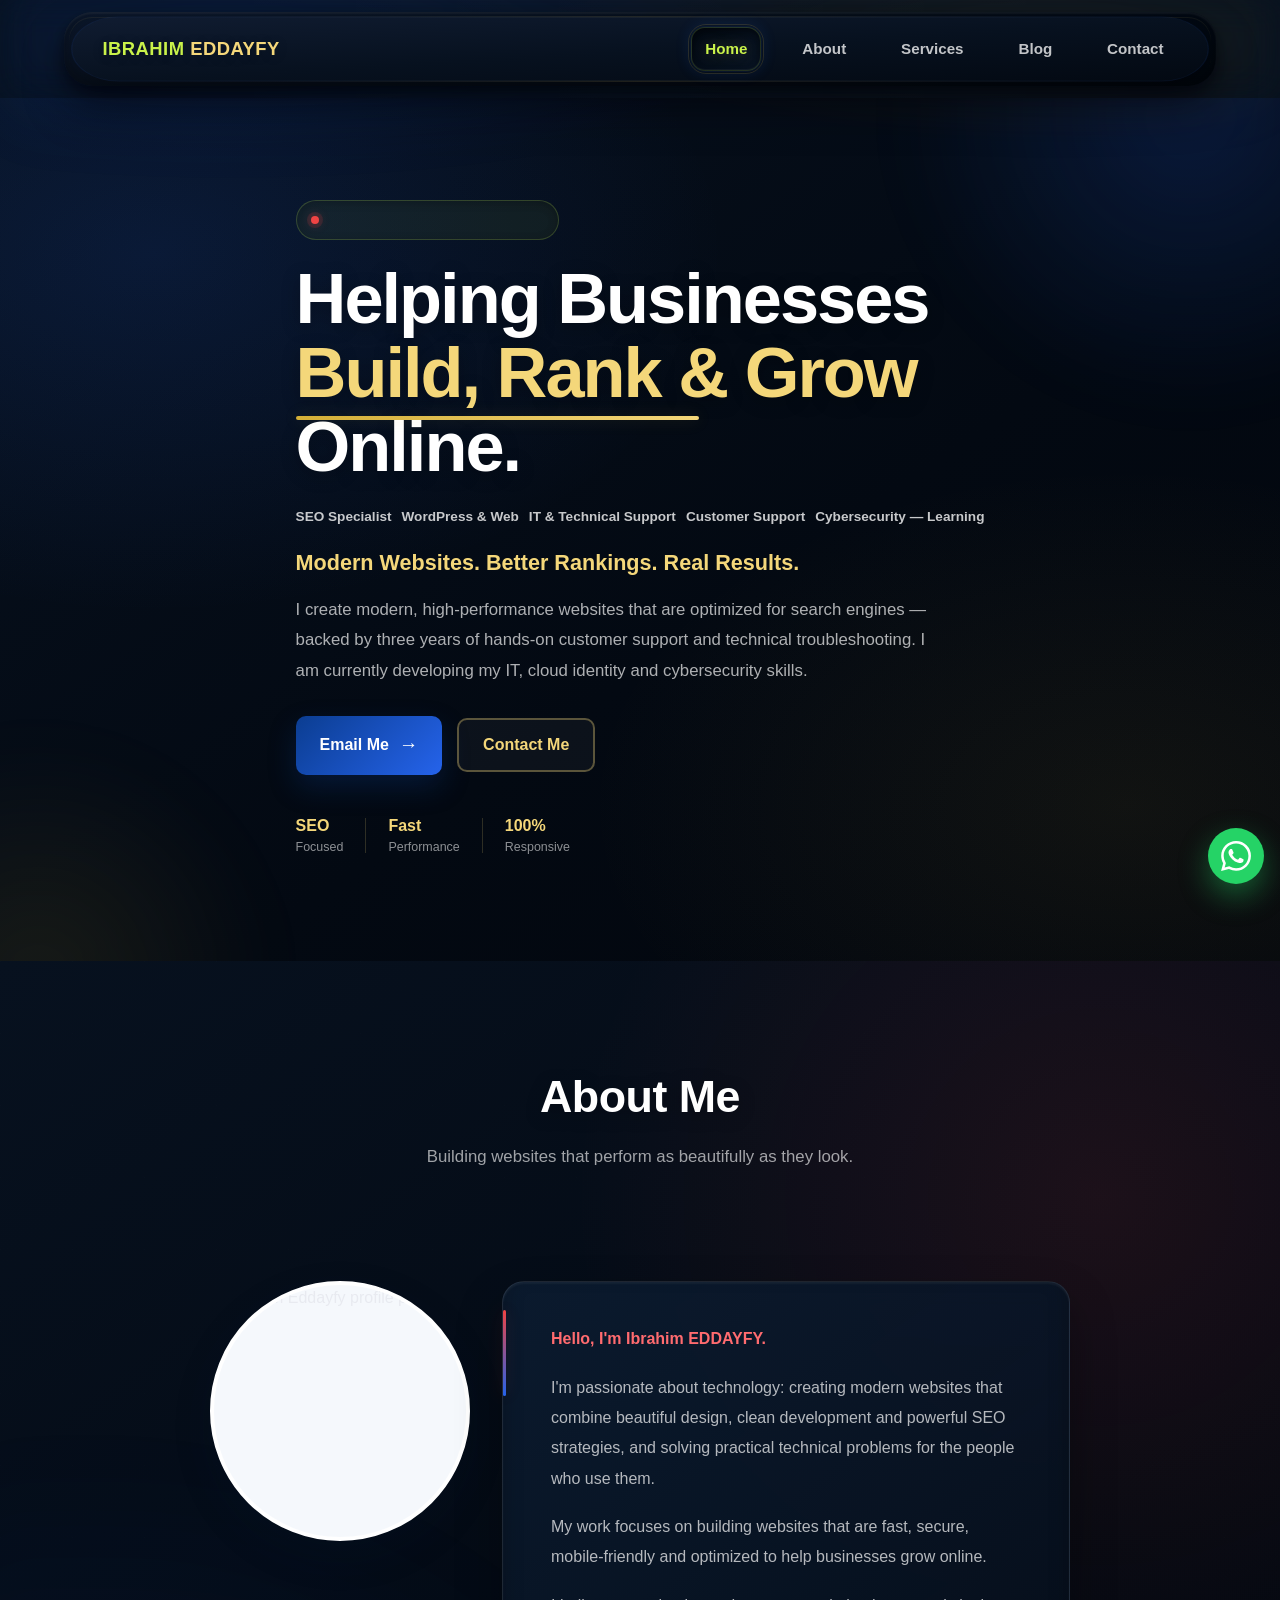
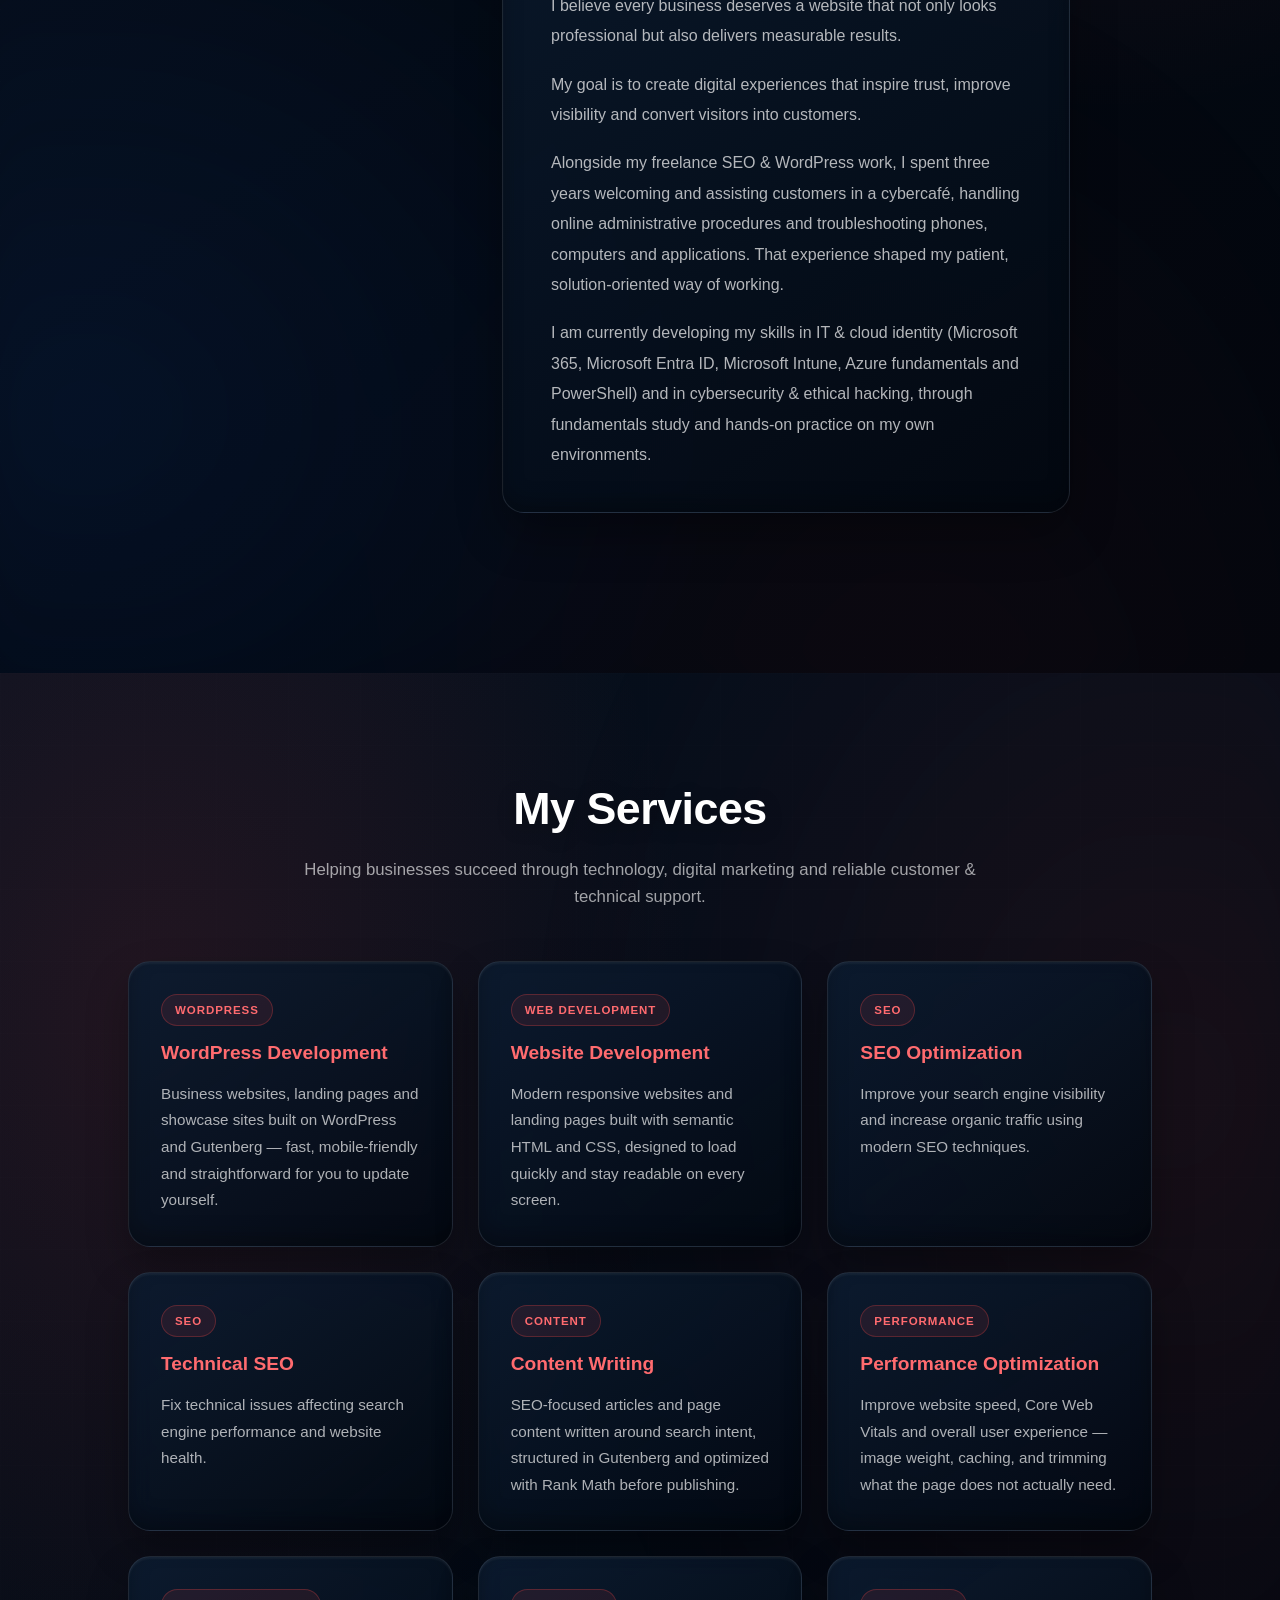
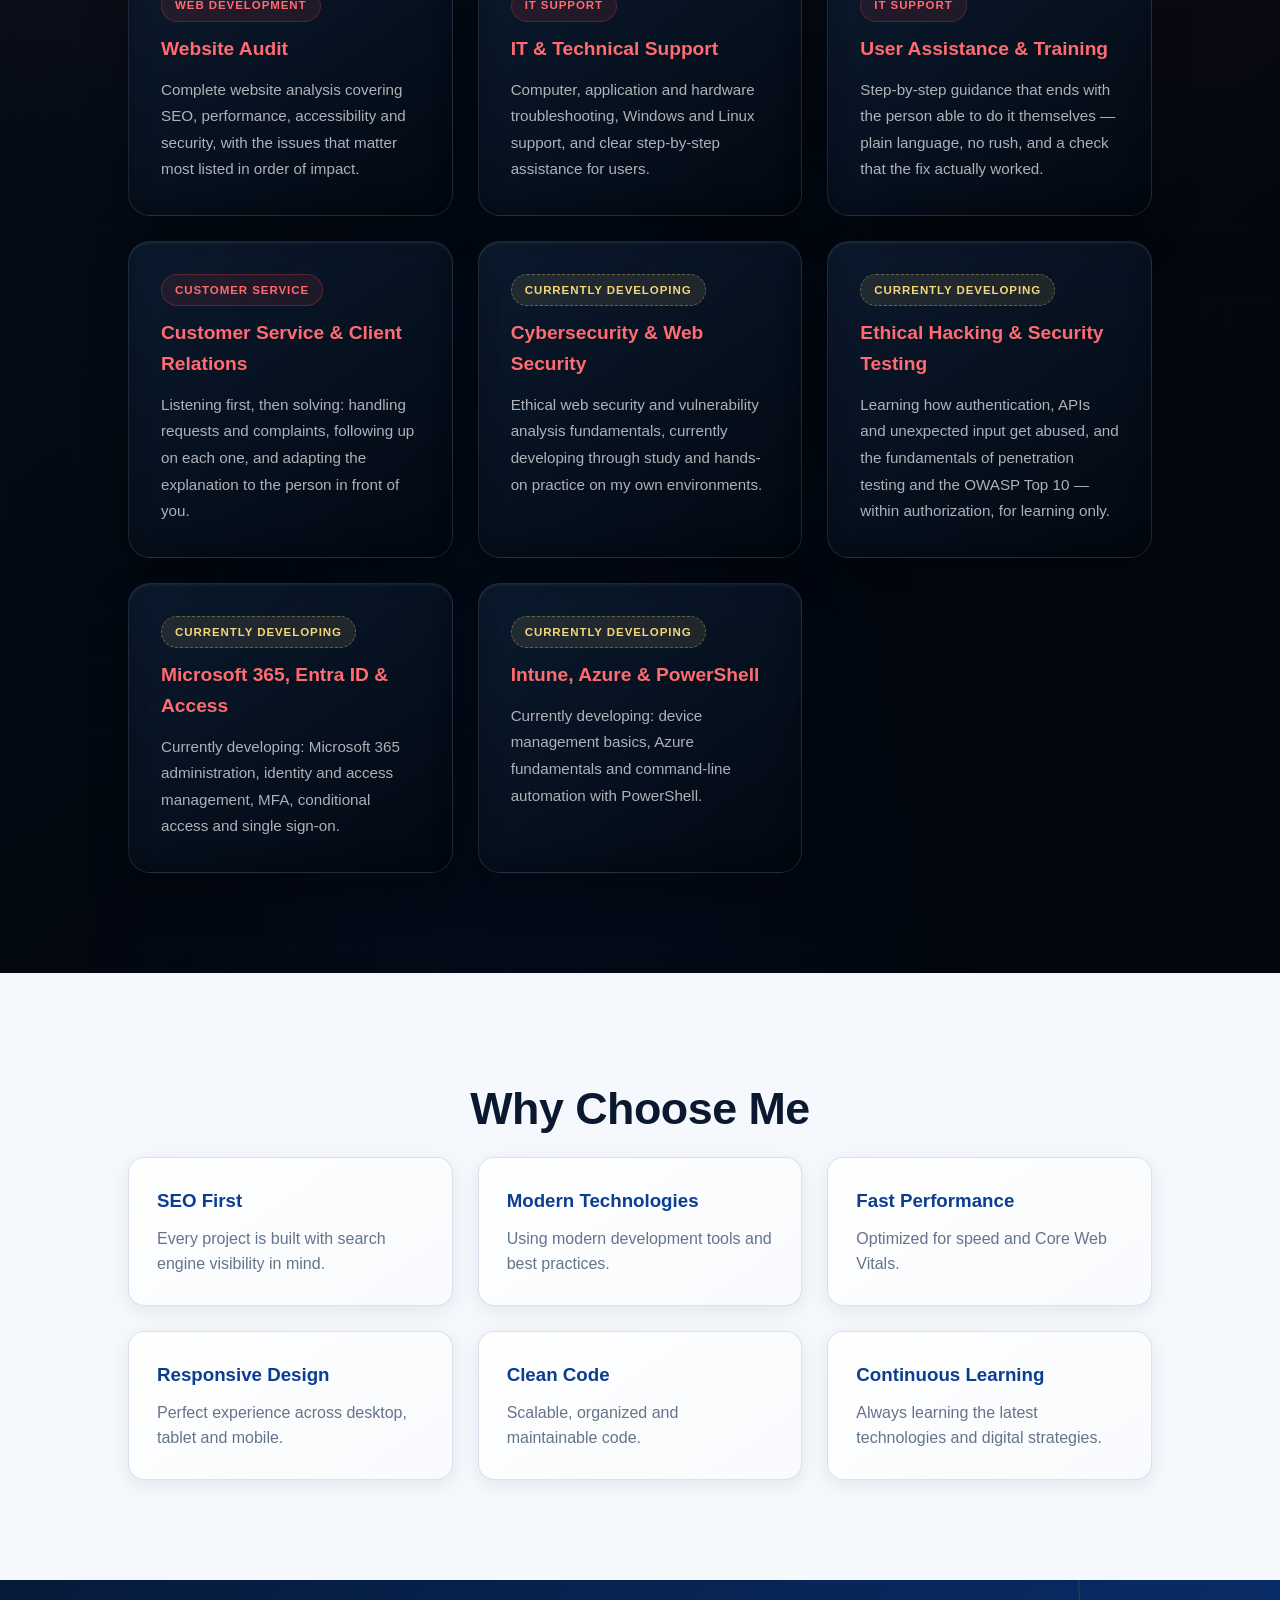
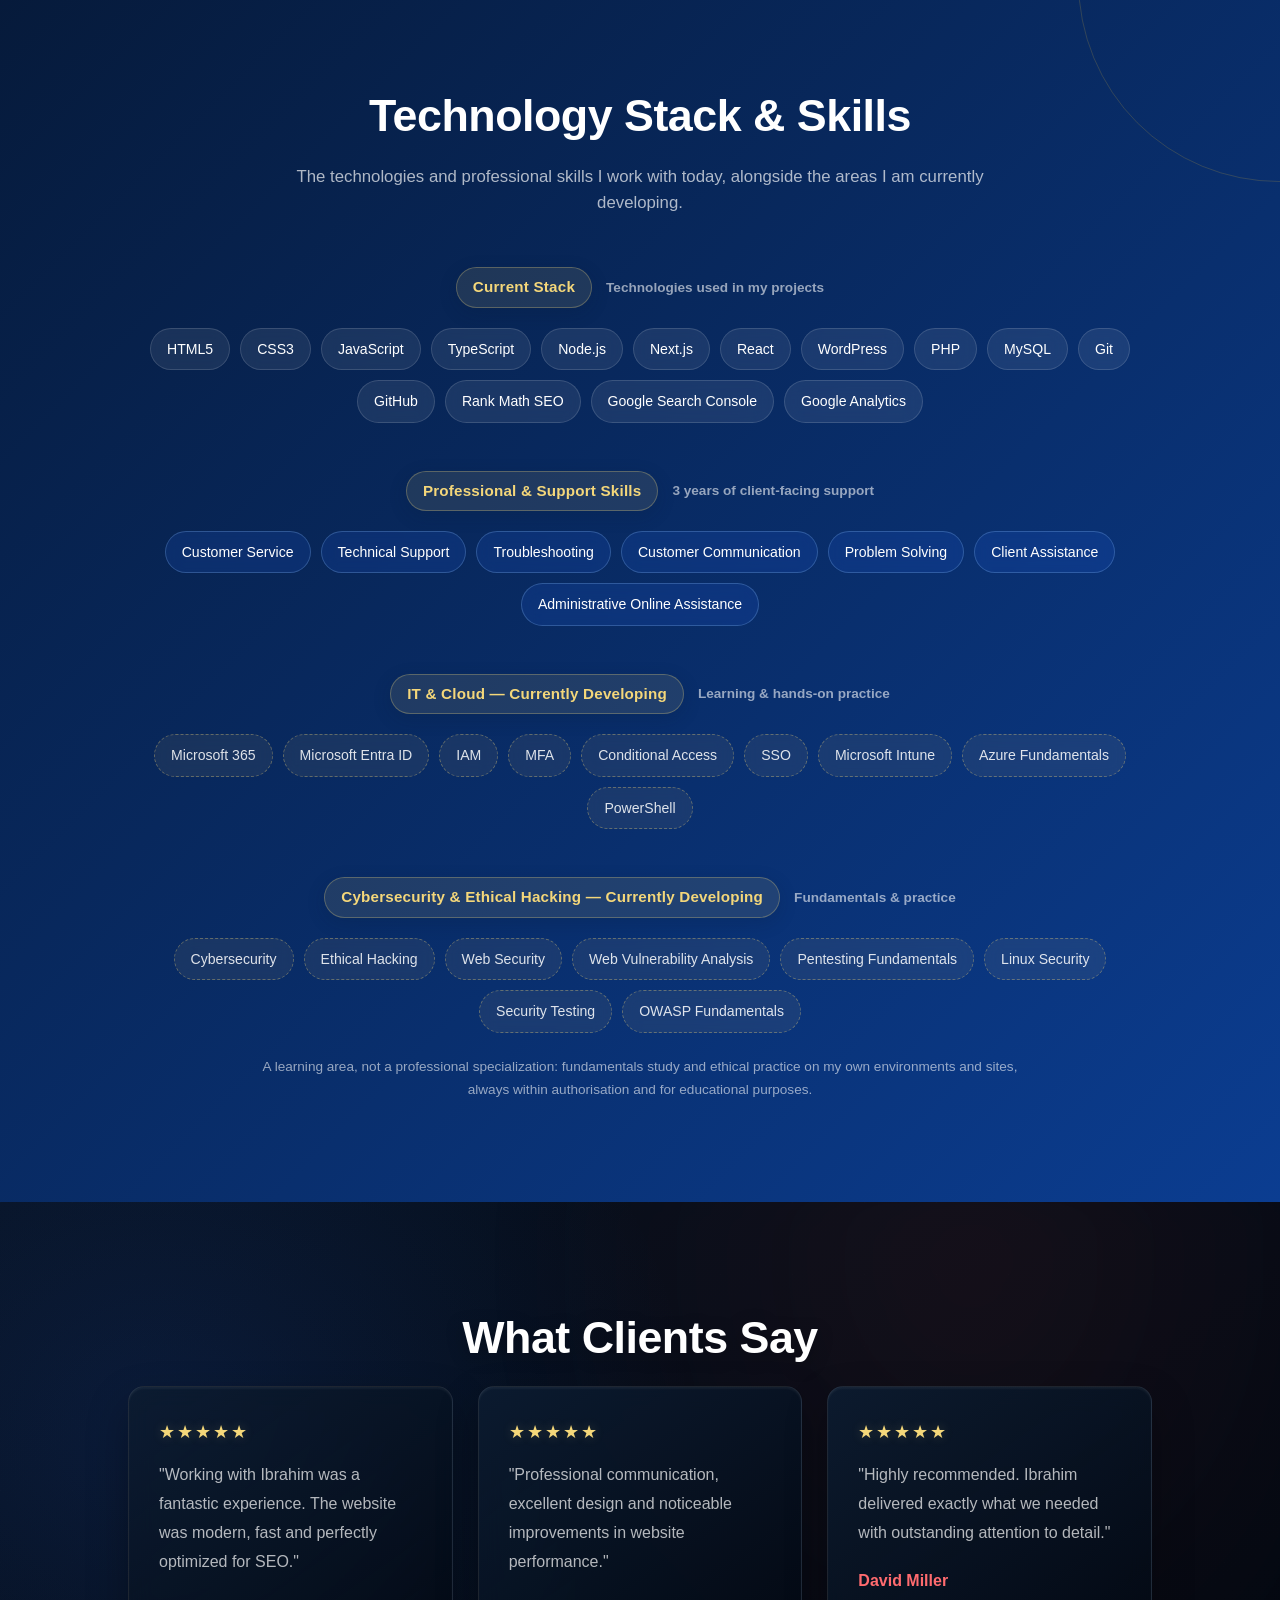
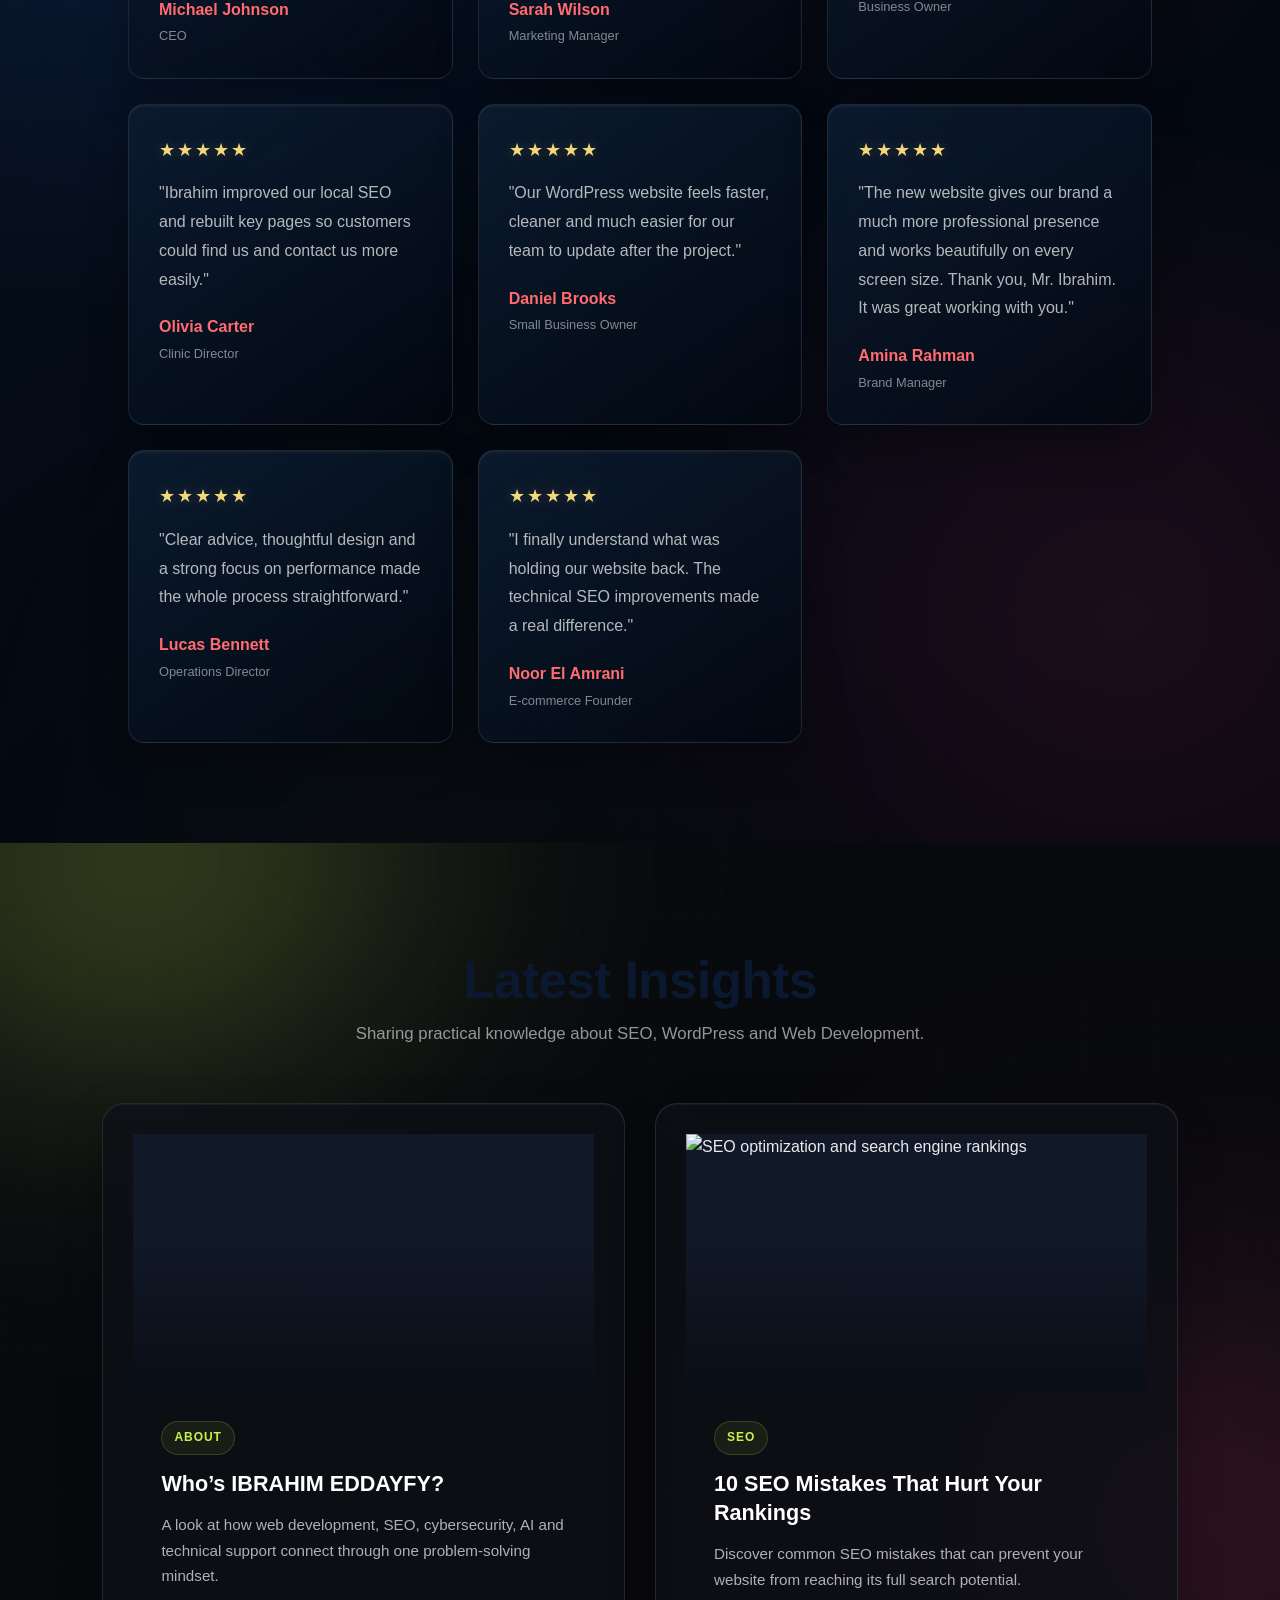
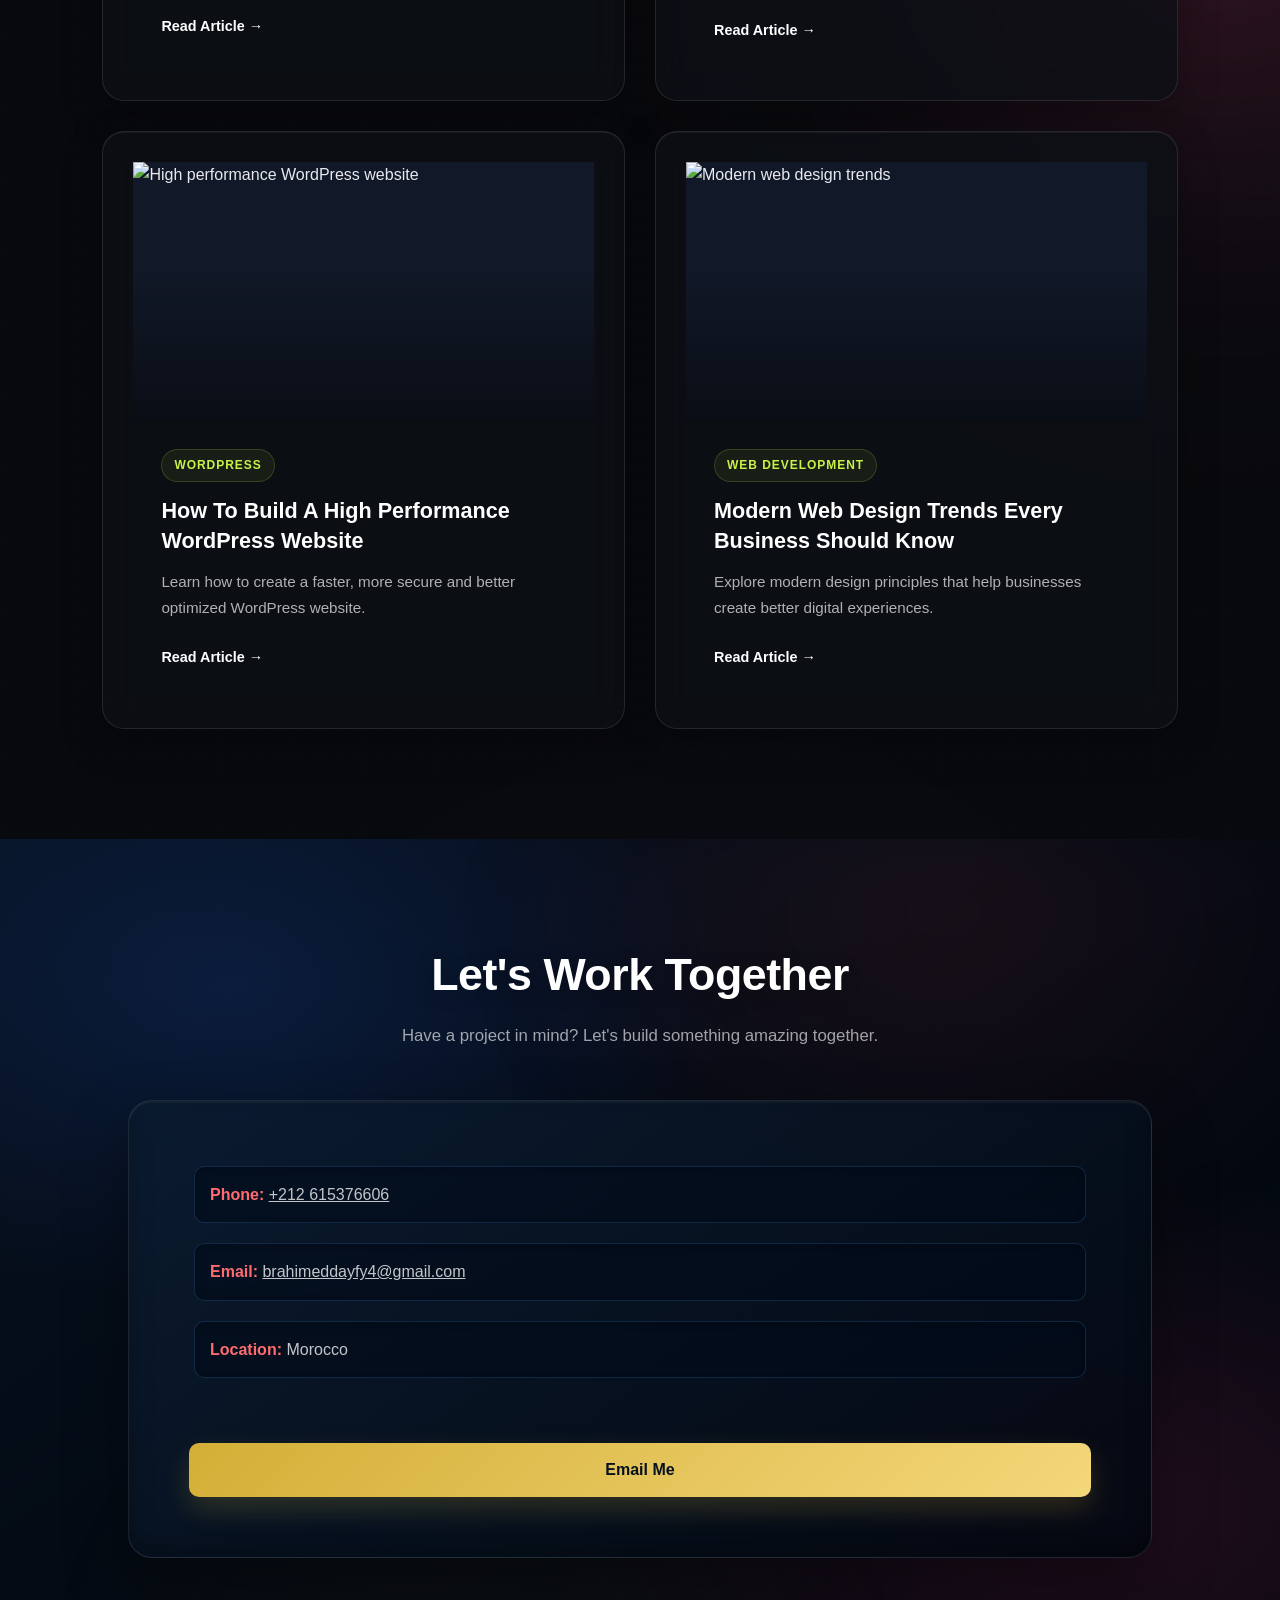
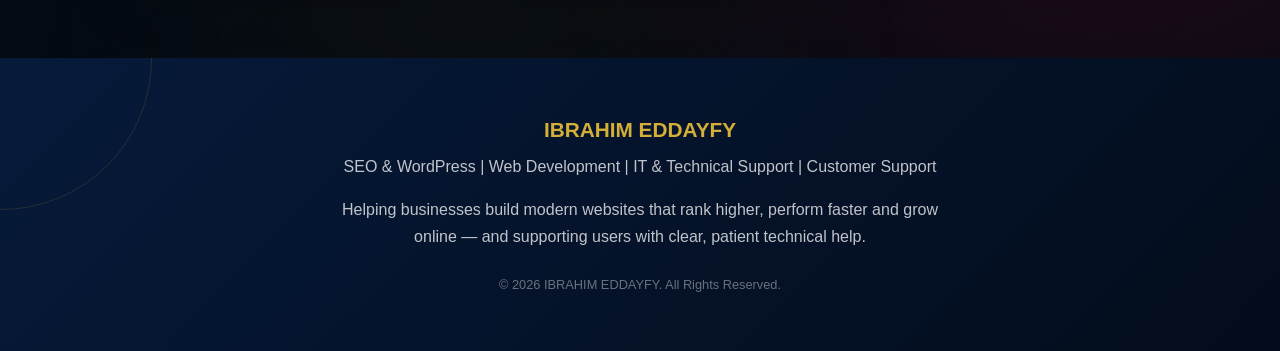
==== index.html @ d6ebe74a "Update services, add about page, and tighten CSP Services grid expanded to 14 cards to match the fou" ====
<!DOCTYPE html>
<html lang="en">
<head>
    <meta charset="UTF-8">
<meta name="google-site-verification" content="vmXaninR-tCIBEzfjjJ2_5xzwwBVJmZYywqAEoHvW7E" />

    <meta
        name="viewport"
        content="width=device-width, initial-scale=1.0"
    >

    <meta
        name="description"
        content="Ibrahim Eddayfy is an SEO & WordPress specialist and web developer with 3 years of customer support and technical troubleshooting experience, currently developing IT, cloud identity and cybersecurity skills."
    >

    <meta name="author" content="Ibrahim Eddayfy">
    <meta name="robots" content="index, follow">

    <meta http-equiv="Content-Security-Policy" content="default-src 'self'; script-src 'self'; style-src 'self' 'unsafe-inline'; img-src 'self' data:; object-src 'none'; base-uri 'self'; form-action 'self';">
    <meta name="referrer" content="strict-origin-when-cross-origin">

    <link
        rel="canonical"
        href="https://IbrahimEddayfy.github.io/portfolio/"
    >

    <!-- Open Graph -->
    <meta
        property="og:title"
        content="Ibrahim Eddayfy | SEO, Web Development & Technical Support"
    >

    <meta
        property="og:description"
        content="Modern websites, better rankings and real business results."
    >

    <meta property="og:type" content="website">

    <meta
        property="og:url"
        content="https://IbrahimEddayfy.github.io/portfolio/"
    >

    <meta
        property="og:image"
        content="https://IbrahimEddayfy.github.io/portfolio/og-image.png"
    >

    <meta property="og:image:width" content="1200">
    <meta property="og:image:height" content="630">
    <meta property="og:image:type" content="image/png">

    <meta
        property="og:site_name"
        content="Ibrahim Eddayfy"
    >

    <meta property="og:locale" content="en_US">

    <!-- Twitter Card -->
    <meta
        name="twitter:card"
        content="summary_large_image"
    >

    <meta
        name="twitter:title"
        content="Ibrahim Eddayfy | SEO, Web Development & Technical Support"
    >

    <meta
        name="twitter:description"
        content="Modern websites, better rankings and real business results."
    >

    <meta
        name="twitter:image"
        content="https://IbrahimEddayfy.github.io/portfolio/og-image.png"
    >

    <title>
        Ibrahim Eddayfy | SEO Specialist & Full Stack Developer
    </title>

    <!-- Structured Data -->
    <script type="application/ld+json">
    {
        "@context": "https://schema.org",
        "@type": "Person",
        "name": "Ibrahim Eddayfy",
        "jobTitle": "SEO & WordPress Specialist | Web Developer | Technical Support",
        "url": "https://IbrahimEddayfy.github.io/portfolio/"
    }
    </script>

    <link rel="icon" href="favicon.png">

    <link rel="stylesheet" href="style.css">
</head>

<body>

    <!-- =========================================
         HEADER / NAVIGATION
    ========================================== -->

    <header class="navbar">

        <div class="dock">

            <svg
                class="dock-skin"
                viewBox="0 0 1200 116"
                preserveAspectRatio="none"
                aria-hidden="true"
            >

                <defs>

                    <linearGradient
                        id="dock-fill"
                        x1="0"
                        y1="0"
                        x2="1"
                        y2="1"
                    >
                        <stop
                            offset="0"
                            stop-color="#101c31"
                        />

                        <stop
                            offset="0.52"
                            stop-color="#07111f"
                        />

                        <stop
                            offset="1"
                            stop-color="#030912"
                        />
                    </linearGradient>

                    <linearGradient
                        id="dock-rim"
                        x1="0"
                        y1="0"
                        x2="1"
                        y2="0"
                    >
                        <stop
                            offset="0"
                            stop-color="#2563eb"
                            stop-opacity="0.12"
                        />

                        <stop
                            offset="0.5"
                            stop-color="#f4d77a"
                            stop-opacity="0.34"
                        />

                        <stop
                            offset="1"
                            stop-color="#2563eb"
                            stop-opacity="0.12"
                        />
                    </linearGradient>

                </defs>

                <path
                    class="skin-fill"
                    d="M58 9H1142C1169 9 1191 31 1191 58S1169 107 1142 107H58C31 107 9 85 9 58S31 9 58 9Z"
                />

                <path
                    class="skin-rim"
                    d="M58 9H1142C1169 9 1191 31 1191 58S1169 107 1142 107H58C31 107 9 85 9 58S31 9 58 9Z"
                />

            </svg>


            <a
                href="#home"
                class="logo"
                aria-label="Ibrahim Eddayfy Home"
            >
                IBRAHIM <span>EDDAYFY</span>
            </a>


            <input
                class="nav-toggle"
                type="checkbox"
                id="nav-toggle"
            >

            <label
                class="nav-toggle-label"
                for="nav-toggle"
                aria-label="Toggle navigation"
            >
                <span></span>
                <span></span>
                <span></span>
            </label>


            <nav aria-label="Main Navigation">

                <ul class="nav-links">

                    <li>
                        <a
                            href="#home"
                            aria-current="page"
                        >
                            Home
                        </a>
                    </li>

                    <li>
                        <a href="#about">
                            About
                        </a>
                    </li>

                    <li>
                        <a href="#services">
                            Services
                        </a>
                    </li>

                    <li>
                        <a href="#blog">
                            Blog
                        </a>
                    </li>

                    <li>
                        <a href="#contact">
                            Contact
                        </a>
                    </li>

                </ul>

            </nav>

        </div>

    </header>


    <!-- =========================================
         MAIN CONTENT
    ========================================== -->

    <main id="main-content">


        <!-- =========================================
             HERO / HOME
        ========================================== -->

        <section
            id="home"
            class="hero"
        >

            <div class="hero-content">

                <div class="hero-badge">

                    <span class="badge-dot"></span>

                    <span
                        class="badge-rotator"
                        aria-label="Professional services"
                    >

                        <span>IBRAHIM EDDAYFY</span>
                        <span>WordPress Expert</span>
                        <span>SEO Expert</span>
                        <span>Web Designer</span>
                        <span>High New Level Quality of Design</span>

                    </span>

                </div>


                <h1>
                    Helping Businesses
                    <br>
                    <span>Build, Rank &amp; Grow</span>
                    <br>
                    Online.
                </h1>


                <div class="hero-roles">

                    <span>SEO Specialist</span>

                    <span>WordPress &amp; Web</span>

                    <span>IT &amp; Technical Support</span>

                    <span>Customer Support</span>

                    <span>Cybersecurity — Learning</span>

                </div>


                <p class="subheadline">
                    Modern Websites. Better Rankings. Real Results.
                </p>


                <p class="desc">
                    I create modern, high-performance websites that are optimized
                    for search engines — backed by three years of hands-on
                    customer support and technical troubleshooting. I am currently
                    developing my IT, cloud identity and cybersecurity skills.
                </p>


                <div class="hero-btns">

<a
                        href="https://mail.google.com/mail/?view=cm&fs=1&to=brahimeddayfy4@gmail.com"
                        target="_blank"
                        rel="noopener noreferrer"
                        class="btn-primary"
                    >
                        Email Me
                        <span>→</span>
                    </a>


                    <a
                        href="#contact"
                        class="btn-secondary"
                    >
                        Contact Me
                    </a>

                </div>


                <div class="hero-trust">

                    <div class="trust-item">

                        <strong>SEO</strong>

                        <span>Focused</span>

                    </div>


                    <div class="trust-divider"></div>


                    <div class="trust-item">

                        <strong>Fast</strong>

                        <span>Performance</span>

                    </div>


                    <div class="trust-divider"></div>


                    <div class="trust-item">

                        <strong>100%</strong>

                        <span>Responsive</span>

                    </div>

                </div>

            </div>


        </section>


        <!-- =========================================
             ABOUT
        ========================================== -->

        <section
            id="about"
            class="about"
        >

            <h2>About Me</h2>

            <p class="subtitle">
                Building websites that perform as beautifully as they look.
            </p>


            <div class="about-content">

                <div class="profile-picture">

                    <img
                        class="featured-image"
                        src="images/ibrahim-eddayfy.jpg"
                        alt="Ibrahim Eddayfy profile picture"
                        width="220"
                        height="220"
                        loading="lazy"
                        decoding="async"
                    >

                </div>


                <div class="about-text">

                    <p>
                        Hello, I'm Ibrahim EDDAYFY.
                    </p>

                    <p>
                        I'm passionate about technology: creating modern websites
                        that combine beautiful design, clean development and
                        powerful SEO strategies, and solving practical technical
                        problems for the people who use them.
                    </p>

                    <p>
                        My work focuses on building websites that are fast, secure,
                        mobile-friendly and optimized to help businesses grow online.
                    </p>

                    <p>
                        I believe every business deserves a website that not only
                        looks professional but also delivers measurable results.
                    </p>

                    <p>
                        My goal is to create digital experiences that inspire trust,
                        improve visibility and convert visitors into customers.
                    </p>

                    <p>
                        Alongside my freelance SEO &amp; WordPress work, I spent
                        three years welcoming and assisting customers in a cybercafé,
                        handling online administrative procedures and troubleshooting
                        phones, computers and applications. That experience shaped
                        my patient, solution-oriented way of working.
                    </p>

                    <p>
                        I am currently developing my skills in IT &amp; cloud identity
                        (Microsoft 365, Microsoft Entra ID, Microsoft Intune, Azure
                        fundamentals and PowerShell) and in cybersecurity &amp; ethical
                        hacking, through fundamentals study and hands-on practice
                        on my own environments.
                    </p>

                </div>

            </div>

        </section>


        <!-- =========================================
             SERVICES
        ========================================== -->

        <section
            id="services"
            class="services"
        >

            <h2>My Services</h2>

            <p class="subtitle">
                Helping businesses succeed through technology, digital marketing
                and reliable customer &amp; technical support.
            </p>


            <!-- Service order follows the Tech Stack groups below, so the two
                 sections read the same way: web & SEO first, then support
                 skills, then the areas I am currently developing. -->

            <div class="grid">

                <!-- CURRENT STACK -->

                <div class="card">

                    <span class="service-category">WordPress</span>

                    <h3>WordPress Development</h3>

                    <p>
                        Business websites, landing pages and showcase sites built
                        on WordPress and Gutenberg — fast, mobile-friendly and
                        straightforward for you to update yourself.
                    </p>

                </div>


                <div class="card">

                    <span class="service-category">Web Development</span>

                    <h3>Website Development</h3>

                    <p>
                        Modern responsive websites and landing pages built with
                        semantic HTML and CSS, designed to load quickly and stay
                        readable on every screen.
                    </p>

                </div>


                <div class="card">

                    <span class="service-category">SEO</span>

                    <h3>SEO Optimization</h3>

                    <p>
                        Improve your search engine visibility and increase organic
                        traffic using modern SEO techniques.
                    </p>

                </div>


                <div class="card">

                    <span class="service-category">SEO</span>

                    <h3>Technical SEO</h3>

                    <p>
                        Fix technical issues affecting search engine performance
                        and website health.
                    </p>

                </div>


                <div class="card">

                    <span class="service-category">Content</span>

                    <h3>Content Writing</h3>

                    <p>
                        SEO-focused articles and page content written around
                        search intent, structured in Gutenberg and optimized with
                        Rank Math before publishing.
                    </p>

                </div>


                <div class="card">

                    <span class="service-category">Performance</span>

                    <h3>Performance Optimization</h3>

                    <p>
                        Improve website speed, Core Web Vitals and overall user
                        experience — image weight, caching, and trimming what the
                        page does not actually need.
                    </p>

                </div>


                <div class="card">

                    <span class="service-category">Web Development</span>

                    <h3>Website Audit</h3>

                    <p>
                        Complete website analysis covering SEO, performance,
                        accessibility and security, with the issues that matter
                        most listed in order of impact.
                    </p>

                </div>


                <!-- PROFESSIONAL & SUPPORT SKILLS -->

                <div class="card">

                    <span class="service-category">IT Support</span>

                    <h3>IT &amp; Technical Support</h3>

                    <p>
                        Computer, application and hardware troubleshooting,
                        Windows and Linux support, and clear step-by-step
                        assistance for users.
                    </p>

                </div>


                <div class="card">

                    <span class="service-category">IT Support</span>

                    <h3>User Assistance &amp; Training</h3>

                    <p>
                        Step-by-step guidance that ends with the person able to do
                        it themselves — plain language, no rush, and a check that
                        the fix actually worked.
                    </p>

                </div>


                <div class="card">

                    <span class="service-category">Customer Service</span>

                    <h3>Customer Service &amp; Client Relations</h3>

                    <p>
                        Listening first, then solving: handling requests and
                        complaints, following up on each one, and adapting the
                        explanation to the person in front of you.
                    </p>

                </div>


                <!-- CURRENTLY DEVELOPING -->

                <div class="card">

                    <span class="service-category is-dev">Currently Developing</span>

                    <h3>Cybersecurity &amp; Web Security</h3>

                    <p>
                        Ethical web security and vulnerability analysis
                        fundamentals, currently developing through study and
                        hands-on practice on my own environments.
                    </p>

                </div>


                <div class="card">

                    <span class="service-category is-dev">Currently Developing</span>

                    <h3>Ethical Hacking &amp; Security Testing</h3>

                    <p>
                        Learning how authentication, APIs and unexpected input
                        get abused, and the fundamentals of penetration testing
                        and the OWASP Top 10 — within authorization, for learning
                        only.
                    </p>

                </div>


                <div class="card">

                    <span class="service-category is-dev">Currently Developing</span>

                    <h3>Microsoft 365, Entra ID &amp; Access</h3>

                    <p>
                        Currently developing: Microsoft 365 administration,
                        identity and access management, MFA, conditional access
                        and single sign-on.
                    </p>

                </div>


                <div class="card">

                    <span class="service-category is-dev">Currently Developing</span>

                    <h3>Intune, Azure &amp; PowerShell</h3>

                    <p>
                        Currently developing: device management basics, Azure
                        fundamentals and command-line automation with PowerShell.
                    </p>

                </div>

            </div>

        </section>


        <!-- =========================================
             WHY CHOOSE ME
        ========================================== -->

        <section class="why-choose-me">

            <h2>Why Choose Me</h2>


            <div class="grid">

                <div class="feature">

                    <h3>SEO First</h3>

                    <p>
                        Every project is built with search engine visibility
                        in mind.
                    </p>

                </div>


                <div class="feature">

                    <h3>Modern Technologies</h3>

                    <p>
                        Using modern development tools and best practices.
                    </p>

                </div>


                <div class="feature">

                    <h3>Fast Performance</h3>

                    <p>
                        Optimized for speed and Core Web Vitals.
                    </p>

                </div>


                <div class="feature">

                    <h3>Responsive Design</h3>

                    <p>
                        Perfect experience across desktop, tablet and mobile.
                    </p>

                </div>


                <div class="feature">

                    <h3>Clean Code</h3>

                    <p>
                        Scalable, organized and maintainable code.
                    </p>

                </div>


                <div class="feature">

                    <h3>Continuous Learning</h3>

                    <p>
                        Always learning the latest technologies and
                        digital strategies.
                    </p>

                </div>

            </div>

        </section>


        <!-- =========================================
             TECHNOLOGY STACK
        ========================================== -->

        <section class="tech-stack">

            <h2>Technology Stack &amp; Skills</h2>

            <p class="subtitle">
                The technologies and professional skills I work with today,
                alongside the areas I am currently developing.
            </p>


            <div class="stack-groups">


                <!-- CURRENT STACK -->

                <div class="stack-group">

                    <h3 class="stack-group-title">

                        <span class="stack-group-label">
                            Current Stack
                        </span>

                        <span class="stack-group-note">
                            Technologies used in my projects
                        </span>

                    </h3>


                    <div class="tags">

                        <span>HTML5</span>
                        <span>CSS3</span>
                        <span>JavaScript</span>
                        <span>TypeScript</span>

                        <span>Node.js</span>
                        <span>Next.js</span>
                        <span>React</span>
                        <span>WordPress</span>

                        <span>PHP</span>
                        <span>MySQL</span>
                        <span>Git</span>
                        <span>GitHub</span>

                        <span>Rank Math SEO</span>
                        <span>Google Search Console</span>
                        <span>Google Analytics</span>

                    </div>

                </div>


                <!-- PROFESSIONAL AND SUPPORT SKILLS -->

                <div class="stack-group">

                    <h3 class="stack-group-title">

                        <span class="stack-group-label">
                            Professional &amp; Support Skills
                        </span>

                        <span class="stack-group-note">
                            3 years of client-facing support
                        </span>

                    </h3>


                    <div class="tags tags-soft">

                        <span>Customer Service</span>
                        <span>Technical Support</span>
                        <span>Troubleshooting</span>
                        <span>Customer Communication</span>

                        <span>Problem Solving</span>
                        <span>Client Assistance</span>
                        <span>Administrative Online Assistance</span>

                    </div>

                </div>


                <!-- CURRENTLY DEVELOPING — IT AND CLOUD -->

                <div class="stack-group">

                    <h3 class="stack-group-title">

                        <span class="stack-group-label">
                            IT &amp; Cloud — Currently Developing
                        </span>

                        <span class="stack-group-note">
                            Learning &amp; hands-on practice
                        </span>

                    </h3>


                    <div class="tags tags-developing">

                        <span>Microsoft 365</span>
                        <span>Microsoft Entra ID</span>
                        <span>IAM</span>
                        <span>MFA</span>

                        <span>Conditional Access</span>
                        <span>SSO</span>
                        <span>Microsoft Intune</span>
                        <span>Azure Fundamentals</span>

                        <span>PowerShell</span>

                    </div>

                </div>


                <!-- CURRENTLY DEVELOPING — CYBERSECURITY -->

                <div class="stack-group">

                    <h3 class="stack-group-title">

                        <span class="stack-group-label">
                            Cybersecurity &amp; Ethical Hacking — Currently Developing
                        </span>

                        <span class="stack-group-note">
                            Fundamentals &amp; practice
                        </span>

                    </h3>


                    <div class="tags tags-developing">

                        <span>Cybersecurity</span>
                        <span>Ethical Hacking</span>
                        <span>Web Security</span>
                        <span>Web Vulnerability Analysis</span>

                        <span>Pentesting Fundamentals</span>
                        <span>Linux Security</span>
                        <span>Security Testing</span>
                        <span>OWASP Fundamentals</span>

                    </div>


                    <p class="stack-group-footnote">
                        A learning area, not a professional specialization:
                        fundamentals study and ethical practice on my own
                        environments and sites, always within authorisation and
                        for educational purposes.
                    </p>

                </div>


            </div>

        </section>


        <!-- =========================================
             TESTIMONIALS
        ========================================== -->

        <section class="testimonials">

            <h2>What Clients Say</h2>


            <div class="grid">


                <div class="review">

                    <p class="stars">
                        ★★★★★
                    </p>

                    <p>
                        "Working with Ibrahim was a fantastic experience.
                        The website was modern, fast and perfectly optimized for SEO."
                    </p>

                    <h4>
                        Michael Johnson
                        <br>
                        <span>CEO</span>
                    </h4>

                </div>


                <div class="review">

                    <p class="stars">
                        ★★★★★
                    </p>

                    <p>
                        "Professional communication, excellent design and
                        noticeable improvements in website performance."
                    </p>

                    <h4>
                        Sarah Wilson
                        <br>
                        <span>Marketing Manager</span>
                    </h4>

                </div>


                <div class="review">

                    <p class="stars">
                        ★★★★★
                    </p>

                    <p>
                        "Highly recommended. Ibrahim delivered exactly what
                        we needed with outstanding attention to detail."
                    </p>

                    <h4>
                        David Miller
                        <br>
                        <span>Business Owner</span>
                    </h4>

                </div>


                <div class="review">

                    <p class="stars">
                        ★★★★★
                    </p>

                    <p>
                        "Ibrahim improved our local SEO and rebuilt key pages
                        so customers could find us and contact us more easily."
                    </p>

                    <h4>
                        Olivia Carter
                        <br>
                        <span>Clinic Director</span>
                    </h4>

                </div>


                <div class="review">

                    <p class="stars">
                        ★★★★★
                    </p>

                    <p>
                        "Our WordPress website feels faster, cleaner and much
                        easier for our team to update after the project."
                    </p>

                    <h4>
                        Daniel Brooks
                        <br>
                        <span>Small Business Owner</span>
                    </h4>

                </div>


                <div class="review">

                    <p class="stars">
                        ★★★★★
                    </p>

                    <p>
                        "The new website gives our brand a much more professional
                        presence and works beautifully on every screen size.
                        Thank you, Mr. Ibrahim. It was great working with you."
                    </p>

                    <h4>
                        Amina Rahman
                        <br>
                        <span>Brand Manager</span>
                    </h4>

                </div>


                <div class="review">

                    <p class="stars">
                        ★★★★★
                    </p>

                    <p>
                        "Clear advice, thoughtful design and a strong focus on
                        performance made the whole process straightforward."
                    </p>

                    <h4>
                        Lucas Bennett
                        <br>
                        <span>Operations Director</span>
                    </h4>

                </div>


                <div class="review">

                    <p class="stars">
                        ★★★★★
                    </p>

                    <p>
                        "I finally understand what was holding our website back.
                        The technical SEO improvements made a real difference."
                    </p>

                    <h4>
                        Noor El Amrani
                        <br>
                        <span>E-commerce Founder</span>
                    </h4>

                </div>

            </div>

        </section>


        <!-- =========================================
             BLOG
        ========================================== -->

        <section
            id="blog"
            class="blog"
        >

            <div
                class="blog-ambient blog-ambient-far"
                aria-hidden="true"
            ></div>

            <div
                class="blog-ambient blog-ambient-middle"
                aria-hidden="true"
            ></div>

            <div
                class="blog-ambient blog-ambient-near"
                aria-hidden="true"
            ></div>


            <h2>Latest Insights</h2>


            <p class="subtitle">
                Sharing practical knowledge about SEO, WordPress and Web Development.
            </p>


            <div class="grid">


                <!-- WHO IS IBRAHIM EDDAYFY ARTICLE -->

                <a
                    href="blog/whos-ibrahim-eddayfy.html"
                    class="post"
                >

                    <div class="post-image">

                        <img
                            src="blog/images/whos-ibrahim-eddayfy.webp"
                            alt="Ibrahim Eddayfy in a technology workspace, representing web development, SEO, cybersecurity, AI, WordPress and technical support"
                            width="1672"
                            height="878"
                            loading="lazy"
                            decoding="async"
                        >

                    </div>


                    <div class="post-content">

                        <span class="post-category">
                            About
                        </span>


                        <h3>
                            Who’s IBRAHIM EDDAYFY?
                        </h3>


                        <p>
                            A look at how web development, SEO, cybersecurity,
                            AI and technical support connect through one
                            problem-solving mindset.
                        </p>


                        <span class="read-more">
                            Read Article →
                        </span>

                    </div>

                </a>


                <!-- SEO ARTICLE -->

                <a
                    href="blog/seo-mistakes.html"
                    class="post"
                >

                    <div class="post-image">

                        <img
                            src="blog/images/seo-mistakes.webp"
                            alt="SEO optimization and search engine rankings"
                            width="800"
                            height="450"
                            loading="lazy"
                            decoding="async"
                        >

                    </div>


                    <div class="post-content">

                        <span class="post-category">
                            SEO
                        </span>


                        <h3>
                            10 SEO Mistakes That Hurt Your Rankings
                        </h3>


                        <p>
                            Discover common SEO mistakes that can prevent your website
                            from reaching its full search potential.
                        </p>


                        <span class="read-more">
                            Read Article →
                        </span>

                    </div>

                </a>


                <!-- WORDPRESS ARTICLE -->

                <a
                    href="blog/wordpress-performance.html"
                    class="post"
                >

                    <div class="post-image">

                        <img
                            src="blog/images/wordpress-performance.webp"
                            alt="High performance WordPress website"
                            width="800"
                            height="450"
                            loading="lazy"
                            decoding="async"
                        >

                    </div>


                    <div class="post-content">

                        <span class="post-category">
                            WordPress
                        </span>


                        <h3>
                            How To Build A High Performance WordPress Website
                        </h3>


                        <p>
                            Learn how to create a faster, more secure and better
                            optimized WordPress website.
                        </p>


                        <span class="read-more">
                            Read Article →
                        </span>

                    </div>

                </a>


                <!-- WEB DESIGN ARTICLE -->

                <a
                    href="blog/web-design-trends.html"
                    class="post"
                >

                    <div class="post-image">

                        <img
                            src="blog/images/web-design-trends.webp"
                            alt="Modern web design trends"
                            width="800"
                            height="450"
                            loading="lazy"
                            decoding="async"
                        >

                    </div>


                    <div class="post-content">

                        <span class="post-category">
                            Web Development
                        </span>


                        <h3>
                            Modern Web Design Trends Every Business Should Know
                        </h3>


                        <p>
                            Explore modern design principles that help businesses
                            create better digital experiences.
                        </p>


                        <span class="read-more">
                            Read Article →
                        </span>

                    </div>

                </a>


            </div>

        </section>


        <!-- =========================================
             CONTACT
        ========================================== -->

        <section
            id="contact"
            class="contact"
        >

            <h2>Let's Work Together</h2>

            <p class="subtitle">
                Have a project in mind? Let's build something amazing together.
            </p>


            <div class="contact-container">


                <div class="contact-info">

                    <p>
                        <strong>Phone:</strong>
                        <a href="tel:+212615376606">
                            +212 615376606
                        </a>
                    </p>


                    <p>
                        <strong>Email:</strong>
                        <a href="mailto:brahimeddayfy4@gmail.com">
                            brahimeddayfy4@gmail.com
                        </a>
                    </p>


                    <p>
                        <strong>Location:</strong>
                        Morocco
                    </p>

                </div>


                <div class="contact-cta">

<a
                        href="https://mail.google.com/mail/?view=cm&fs=1&to=brahimeddayfy4@gmail.com"
                        target="_blank"
                        rel="noopener noreferrer"
                        class="btn-primary"
                    >
                        Email Me
                    </a>

                </div>

            </div>

        </section>


    </main>


    <!-- =========================================
         FOOTER
    ========================================== -->

    <footer>

        <h3>
            IBRAHIM EDDAYFY
        </h3>


        <p>
            SEO &amp; WordPress | Web Development | IT &amp; Technical Support | Customer Support
        </p>


        <p class="footer-desc">
            Helping businesses build modern websites that rank higher,
            perform faster and grow online — and supporting users
            with clear, patient technical help.
        </p>


        <p class="copyright">
            © 2026 IBRAHIM EDDAYFY. All Rights Reserved.
        </p>

    </footer>


    <!-- =========================================
         WHATSAPP FLOATING BUTTON
    ========================================== -->

    <a
        href="https://wa.me/212615376606"
        target="_blank"
        rel="noopener noreferrer"
        class="whatsapp-float"
        aria-label="Message Web Developer on WhatsApp"
    >
        <svg viewBox="0 0 24 24" fill="#FFFFFF" aria-hidden="true">
            <path d="M17.472 14.382c-.297-.149-1.758-.867-2.03-.967-.273-.099-.471-.148-.67.15-.197.297-.767.966-.94 1.164-.173.199-.347.223-.644.075-.297-.15-1.255-.463-2.39-1.475-.883-.788-1.48-1.761-1.653-2.059-.173-.297-.018-.458.13-.606.134-.133.298-.347.446-.52.149-.174.198-.298.298-.497.099-.198.05-.371-.025-.52-.075-.149-.669-1.612-.916-2.207-.242-.579-.487-.5-.669-.51-.173-.008-.371-.01-.57-.01-.198 0-.52.074-.792.372-.272.297-1.04 1.016-1.04 2.479 0 1.462 1.065 2.875 1.213 3.074.149.198 2.096 3.2 5.077 4.487.709.306 1.262.489 1.694.625.712.227 1.36.195 1.871.118.571-.085 1.758-.719 2.006-1.413.248-.694.248-1.289.173-1.413-.074-.124-.272-.198-.57-.347m-5.421 7.403h-.004a9.87 9.87 0 01-5.031-1.378l-.361-.214-3.741.982.998-3.648-.235-.374a9.86 9.86 0 01-1.51-5.26c.001-5.45 4.436-9.884 9.888-9.884 2.64 0 5.122 1.03 6.988 2.898a9.825 9.825 0 012.893 6.994c-.003 5.45-4.437 9.884-9.885 9.884m8.413-18.297A11.815 11.815 0 0012.05 0C5.495 0 .16 5.335.157 11.892c0 2.096.547 4.142 1.588 5.945L.057 24l6.305-1.654a11.882 11.882 0 005.683 1.448h.005c6.554 0 11.89-5.335 11.893-11.893a11.821 11.821 0 00-3.48-8.413"/>
        </svg>
    </a>


    <!-- =========================================
         JAVASCRIPT
    ========================================== -->

    <script src="script.js"></script>

</body>
</html>
---- style.css ----
/* =========================================================
   IBRAHIM EDDAYFY PORTFOLIO
   BLUE + GOLD PREMIUM DESIGN
   ========================================================= */


/* =========================================================
   ROOT VARIABLES
   ========================================================= */

:root {

    /* Brand */
    --primary: #0B3D91;
    --blue: #0B3D91;
    --blue-light: #2563EB;
    --blue-dark: #061A3A;

    --gold: #D4AF37;
    --gold-light: #F4D77A;
    --gold-dark: #A67C00;
    --acc: #C9F24A;

    /* Backgrounds */
    --white: #FFFFFF;
    --light: #F5F8FC;
    --light-blue: #EEF4FF;

    /* Text */
    --dark: #0A1930;
    --text: #1F2937;
    --muted: #64748B;

    /* UI */
    --border: rgba(11, 61, 145, 0.14);
    --glass: rgba(255, 255, 255, 0.72);

    /* Shadows */
    --shadow-sm: 0 5px 20px rgba(6, 26, 58, 0.08);
    --shadow-md: 0 15px 40px rgba(6, 26, 58, 0.12);
    --shadow-lg: 0 25px 70px rgba(6, 26, 58, 0.18);

    /* Radius */
    --radius-sm: 8px;
    --radius-md: 16px;
    --radius-lg: 24px;

    /* Article background theme */
    --article-bg: #08090D;
    --article-accent-one: #C9F24A;
    --article-accent-two: #FF3D7F;
    --article-glow-opacity: 0.65;
    --article-grid-opacity: 0.5;
    --article-orb-one-opacity: 0.095;
    --article-orb-two-opacity: 0.075;
    --article-grain-opacity: 0.025;
    --article-text: #E8EAF0;
    --article-border: rgba(255, 255, 255, 0.10);
}


/* =========================================================
   GLOBAL RESET
   ========================================================= */

* {
    margin: 0;
    padding: 0;
    box-sizing: border-box;
}

html {
    background: #02060d;
    scroll-behavior: smooth;
    scroll-padding-top: 90px;
    max-width: 100%;
    overflow-x: hidden;
    overflow-x: clip;
}

body {
    font-family:
        -apple-system,
        BlinkMacSystemFont,
        "Segoe UI",
        Roboto,
        Helvetica,
        Arial,
        sans-serif;

    background: #07111f;
    color: var(--text);
    line-height: 1.6;
    overflow-x: hidden;
    overflow-x: clip;
}

/* Ambient article background */
.article-body {
    background: var(--article-bg);
    color: var(--article-text);
}

.article-background {
    position: relative;
    isolation: isolate;
    min-height: 100vh;
    overflow: hidden;
    padding: 1px 0 120px;
    background:
        radial-gradient(circle at 50% 0%, rgba(35, 45, 65, 0.28), transparent 45%),
        var(--article-bg);
}

.article-background::before,
.article-background::after {
    content: "";
    position: absolute;
    inset: 0;
    pointer-events: none;
}

.article-background::before {
    z-index: -4;
    opacity: var(--article-grid-opacity);
    background-image:
        linear-gradient(rgba(255, 255, 255, 0.018) 1px, transparent 1px),
        linear-gradient(90deg, rgba(255, 255, 255, 0.018) 1px, transparent 1px);
    background-size: 70px 70px;
}

.article-background::after {
    z-index: -3;
    opacity: var(--article-grain-opacity);
    background-image: radial-gradient(rgba(255, 255, 255, 0.8) 0.5px, transparent 0.6px);
    background-size: 5px 5px;
}

.ambient-orb {
    position: absolute;
    z-index: -2;
    width: 480px;
    height: 480px;
    border-radius: 50%;
    filter: blur(120px);
    pointer-events: none;
    animation: article-orb-drift 20s ease-in-out infinite alternate;
}

.orb-green {
    top: -180px;
    left: -180px;
    background: var(--article-accent-one);
    opacity: var(--article-orb-one-opacity);
}

.orb-pink {
    top: 35%;
    right: -220px;
    background: var(--article-accent-two);
    opacity: var(--article-orb-two-opacity);
    animation-delay: -8s;
}

/* Optional cool palette: add article-background--cool to <main>. */
.article-background--cool {
    --article-accent-one: #4DA3FF;
    --article-accent-two: #9B6CFF;
}

@keyframes article-orb-drift {
    0% { transform: translate3d(0, 0, 0) scale(1); }
    50% { transform: translate3d(20px, 65px, 0) scale(0.97); }
    100% { transform: translate3d(-35px, -20px, 0) scale(1.03); }
}

@media (max-width: 700px) {
    .ambient-orb {
        width: 280px;
        height: 280px;
        filter: blur(90px);
    }
}

@media (prefers-reduced-motion: reduce) {
    .ambient-orb {
        animation: none;
    }
}

img {
    max-width: 100%;
    display: block;
}

a {
    color: inherit;
}

button,
input,
textarea {
    font: inherit;
}

section {
    padding: 100px 10%;
    scroll-margin-top: 90px;
}


/* =========================================================
   HEADINGS
   ========================================================= */

h1,
h2,
h3,
h4 {
    color: var(--dark);
}

h2 {
    font-size: clamp(2rem, 4vw, 2.8rem);
    text-align: center;
    margin-bottom: 12px;
    font-weight: 800;
    letter-spacing: -0.5px;
}

.subtitle {
    text-align: center;
    color: var(--muted);
    margin: 0 auto 50px;
    max-width: 700px;
    font-size: 1.05rem;
}

/* =========================================================
   navbar
   ========================================================= */


.navbar {
    position: sticky;
    top: 0;
    z-index: 1000;

    width:100%;
    display: flex;
    justify-content: space-between;
    align-items: center;

    padding: 16px clamp(18px, 5vw, 128px);

    background:
        linear-gradient(
            135deg,
            rgba(6, 26, 58, 0.94),
            rgba(3, 12, 27, 0.88)
        );

    backdrop-filter: blur(18px);
    -webkit-backdrop-filter: blur(18px);

    border-bottom: 1px solid rgba(212, 175, 55, 0.18);

    box-shadow:
        0 10px 30px rgba(3, 12, 27, 0.16);

    isolation: isolate;
    overflow: hidden;

    /* Smooth rendering */
    transform: translateZ(0);

    /* Soft transition when interacting/resizing */
    transition:
        background 0.45s ease,
        box-shadow 0.45s ease,
        border-color 0.45s ease;
}


/* Soft ambient light inside the navbar */
.navbar::before {
    content: "";

    position: absolute;
    inset: -180% 0;

    z-index: -1;

    pointer-events: none;

    opacity: 0.62;

    background:
        radial-gradient(
            ellipse at 18% 50%,
            rgba(37, 99, 235, 0.24),
            transparent 38%
        ),
        radial-gradient(
            ellipse at 82% 50%,
            rgba(212, 175, 55, 0.13),
            transparent 34%
        );

    filter: blur(28px);

    transform: translate3d(0, -3%, 0) scale(1);

    animation:
        navbar-ambient-drift
        32s ease-in-out
        infinite alternate;
}


/* Very soft light sweep */
.navbar::after {
    content: "";

    position: absolute;
    inset: 0;

    z-index: -1;

    pointer-events: none;

    background:
        linear-gradient(
            90deg,
            transparent,
            rgba(255, 255, 255, 0.035),
            transparent
        );

    opacity: 0.7;
}


/* =========================
   LOGO
   ========================= */

.logo {
    position: relative;

    text-decoration: none;

    font-size: 1.15rem;
    font-weight: 800;
    letter-spacing: 0.5px;

    color: var(--acc);

    text-shadow:
        0 2px 12px rgba(0, 0, 0, 0.24);

    transition:
        transform 0.35s cubic-bezier(.22, 1, .36, 1),
        color 0.35s ease,
        text-shadow 0.35s ease;
}



/* Gold part of the logo */
.logo span {
    color: var(--gold-light);

    transition:
        color 0.35s ease,
        text-shadow 0.35s ease;
}


/* Soft logo movement */
.logo:hover {
    transform: translateY(-1px);
}


/* Better keyboard accessibility */
.logo:focus-visible {
    outline: 2px solid var(--gold-light);
    outline-offset: 6px;
    border-radius: 6px;
}


/* =========================
   DESKTOP NAV LINKS
   ========================= */

.navbar a,
.navbar button {
    -webkit-tap-highlight-color: transparent;
}


/* Smooth hover behavior */
.navbar a {
    transition:
        color 0.3s ease,
        transform 0.3s cubic-bezier(.22, 1, .36, 1),
        background 0.3s ease,
        opacity 0.3s ease;
}


/* =========================
   MOBILE
   ========================= */

@media (max-width: 768px) {

    .navbar {
        padding:
            13px
            clamp(14px, 4vw, 24px);

        min-height: 64px;

        box-shadow:
            0 8px 24px rgba(3, 12, 27, 0.20);

        backdrop-filter: blur(20px);
        -webkit-backdrop-filter: blur(20px);
    }

    .logo {
        font-size: 1.05rem;
        letter-spacing: 0.35px;
    }
}


/* =========================
   SMALL PHONES
   ========================= */

@media (max-width: 420px) {

    .navbar {
        padding:
            12px 14px;

        min-height: 60px;
    }

    .logo {
        font-size: 1rem;
    }
}


/* =========================
   REDUCE MOTION
   ========================= */

@media (prefers-reduced-motion: reduce) {

    .navbar,
    .logo,
    .logo span,
    .navbar a {
        transition: none;
    }

    .navbar::before {
        animation: none;
    }
}


/* Navigation */

.nav-links {
    display: flex;
    align-items: center;
    gap: 28px;

    list-style: none;
}

.nav-links a {
    text-decoration: none;
    color: rgba(255, 255, 255, 0.76);
    font-size: 0.95rem;
    font-weight: 600;

    transition:
        color 0.3s ease,
        transform 0.3s ease,
        text-shadow 0.3s ease;
}

.nav-links a:not(.btn-nav):hover {
    color: var(--gold-light);
    transform: translateY(-2px);
    text-shadow: 0 0 16px rgba(244, 215, 122, 0.28);
}

.nav-links a:not(.btn-nav):focus-visible,
.nav-links a[aria-current="page"] {
    color: var(--gold-light);
    text-shadow: 0 0 16px rgba(244, 215, 122, 0.3);
}


/* Navbar Button */

.btn-nav {
    background: var(--primary);
    color: var(--white) !important;

    padding: 10px 18px;
    border-radius: 9px;

    box-shadow:
        0 7px 20px rgba(11, 61, 145, 0.25);

    transition:
        transform 0.3s ease,
        box-shadow 0.3s ease,
        background 0.3s ease;
}

.btn-nav:hover {
    background: var(--blue-light);

    transform: translateY(-2px);

    box-shadow:
        0 12px 25px rgba(11, 61, 145, 0.3);
}


/* =========================================================
   HERO
   ========================================================= */

.hero {
    position: relative;

    min-height: calc(100vh - 80px);

    padding: 80px 10%;

    display: grid;
    grid-template-columns: 1fr;

    justify-items: center;

    align-items: center;

    text-align: left;

    gap: 70px;

    overflow: hidden;

    background:
        radial-gradient(
            circle at 10% 20%,
            rgba(37, 99, 235, 0.07),
            transparent 35%
        ),
        linear-gradient(
            135deg,
            #FFFFFF 0%,
            #F5F8FC 100%
        );
}


/* Decorative background */

.hero::before {
    content: "";

    position: absolute;

    width: 450px;
    height: 450px;

    right: -180px;
    top: -180px;

    border-radius: 50%;

    background:
        radial-gradient(
            circle,
            rgba(212, 175, 55, 0.14),
            transparent 68%
        );

    pointer-events: none;
}

.hero::after {
    content: "";

    position: absolute;

    width: 350px;
    height: 350px;

    left: -180px;
    bottom: -180px;

    border-radius: 50%;

    background:
        radial-gradient(
            circle,
            rgba(11, 61, 145, 0.08),
            transparent 70%
        );

    pointer-events: none;
}


/* Hero content */

.hero-content {
    position: relative;
    z-index: 2;

    max-width: 920px;
}


/* Badge */

.hero-badge {
    display: inline-flex;
    align-items: center;
    gap: 9px;

    padding: 8px 14px;

    margin-bottom: 22px;

    border-radius: 50px;

    background: rgba(11, 61, 145, 0.07);

    border: 1px solid rgba(11, 61, 145, 0.12);

    color: var(--primary);

    font-size: 0.85rem;
    font-weight: 700;

    box-shadow:
        0 5px 20px rgba(11, 61, 145, 0.06);
}

.badge-dot {
    width: 8px;
    height: 8px;

    border-radius: 50%;

    background: #ef4444;

    box-shadow:
        0 0 0 4px rgba(239, 68, 68, 0.14),
        0 0 12px rgba(239, 68, 68, 0.32);
}

.badge-rotator {
    position: relative;
    display: inline-grid;
    min-width: 10.8em;
    min-height: 1.3em;
    overflow: hidden;
    color: #ff5b62;
}

.badge-rotator > span {
    grid-area: 1 / 1;
    opacity: 0;
    transform: translateY(10px);
    animation: badge-label-cycle 15s ease-in-out infinite;
}

.badge-rotator > span:nth-child(2) {
    animation-delay: 3s;
}

.badge-rotator > span:nth-child(3) {
    animation-delay: 6s;
}

.badge-rotator > span:nth-child(4) {
    animation-delay: 9s;
}

.badge-rotator > span:nth-child(5) {
    animation-delay: 12s;
}

@keyframes badge-label-cycle {
    0%, 2% {
        opacity: 0;
        transform: translateY(10px);
    }
    7%, 17% {
        opacity: 1;
        transform: translateY(0);
    }
    22%, 100% {
        opacity: 0;
        transform: translateY(-10px);
    }
}

@media (prefers-reduced-motion: reduce) {
    .badge-rotator > span {
        animation: none;
    }

    .badge-rotator > span:first-child {
        opacity: 1;
        transform: none;
    }
}


/* Hero Heading */

.hero h1 {
    font-size: clamp(3rem, 5.5vw, 5rem);

    line-height: 1.05;

    letter-spacing: -2px;

    color: var(--dark);

    margin-bottom: 22px;

    font-weight: 850;
}

.hero h1 span {
    color: var(--primary);

    position: relative;
}


/* Gold underline */

.hero h1 span::after {
    content: "";

    position: absolute;

    left: 0;
    bottom: -8px;

    width: 65%;
    height: 4px;

    border-radius: 10px;

    background:
        linear-gradient(
            90deg,
            var(--gold),
            var(--gold-light)
        );
}


/* Hero roles */

.hero-roles {
    display: flex;
    flex-wrap: wrap;
    gap: 10px;

    margin-bottom: 18px;
}

.hero-roles span {
    padding: 7px 13px;

    border-radius: 30px;

    background: var(--white);

    border: 1px solid var(--border);

    color: var(--primary);

    font-size: 0.85rem;
    font-weight: 700;

    box-shadow:
        0 5px 15px rgba(6, 26, 58, 0.05);
}


/* Subheadline */

.hero .subheadline {
    font-size: 1.35rem;

    color: var(--gold-dark);

    font-weight: 750;

    margin-bottom: 15px;
}


/* Description */

.hero .desc {
    max-width: 650px;

    font-size: 1.05rem;

    color: var(--muted);

    line-height: 1.8;

    margin-bottom: 30px;
}


/* =========================================================
   HERO BUTTONS
   ========================================================= */

.hero-btns {
    display: flex;
    align-items: center;
    flex-wrap: wrap;

    gap: 15px;

    margin-bottom: 38px;
}


/* General buttons */

.btn-primary,
.btn-secondary,
.btn-nav {
    display: inline-flex;
    align-items: center;
    justify-content: center;

    text-decoration: none;

    font-weight: 700;

    cursor: pointer;

    transition:
        transform 0.3s ease,
        box-shadow 0.3s ease,
        background 0.3s ease,
        border-color 0.3s ease;
}


/* Primary */

.btn-primary {
    padding: 14px 24px;

    border: none;

    border-radius: 10px;

    background:
        linear-gradient(
            135deg,
            var(--primary),
            var(--blue-light)
        );

    color: var(--white);

    box-shadow:
        0 12px 28px rgba(11, 61, 145, 0.28);
}

.btn-primary:hover {
    transform: translateY(-3px);

    box-shadow:
        0 18px 35px rgba(11, 61, 145, 0.35);
}

.hero .btn-primary span {
    margin-left: 10px;
    font-size: 1.2rem;
}


/* Secondary */

.btn-secondary {
    padding: 12px 24px;

    border: 2px solid var(--primary);

    border-radius: 10px;

    background: rgba(255, 255, 255, 0.7);

    color: var(--primary);
}

.btn-secondary:hover {
    background: var(--primary);
    color: var(--white);

    transform: translateY(-3px);

    box-shadow:
        0 12px 25px rgba(11, 61, 145, 0.2);
}


/* =========================================================
   HERO TRUST
   ========================================================= */

.hero-trust {
    display: flex;
    align-items: center;

    gap: 22px;
}

.trust-item {
    display: flex;
    flex-direction: column;
}

.trust-item strong {
    color: var(--primary);

    font-size: 1rem;
}

.trust-item span {
    color: var(--muted);

    font-size: 0.78rem;
}
.trust-divider {
    width: 1px;
    height: 35px;

    background: rgba(11, 61, 145, 0.15);
}


/* =========================================================
   ABOUT
   ========================================================= */
.about-content {
    display: flex;
    flex-direction: column;
    align-items: center;
    gap: 32px;
    max-width: 900px;
    margin: 0 auto;
    padding: 40px 20px;
}



.profile-picture {
    flex-shrink: 0;
    width: 280px;
    height: 280px;
    border-radius: 50%;
    overflow: hidden;
    border: 4px solid var(--white);
    box-shadow: var(--shadow-md);
    background: var(--light);
}

.profile-picture img {
    width: 120%;
    height: 120%;
    object-fit: cover;
    display: block;
}


.about-text {
    max-width: 850px;
    margin: 0 auto;
    padding: 40px;
    background: rgba(240, 242, 244, 0.85);
    border: 1px solid var(--border);
    border-radius: var(--radius-lg);
    box-shadow: var(--shadow-md);
    position: relative;
}

.about-text::before {
    content: "";
    position: absolute;
    left: 0;
    top: 30px;
    width: 4px;
    height: 80px;
    background: linear-gradient(var(--gold), var(--primary));
    border-radius: 10px;
}

.about-text p {
    margin-bottom: 18px;
    color: var(--muted);
    line-height: 1.9;
}

.about-text p:last-child {
    margin-bottom: 0;
}

@media (min-width: 768px) {
    .about-content {
        flex-direction: row;
        align-items: flex-start;
        padding: 60px 20px;
    }

    .profile-picture {
        width: 260px;
        height: 260px;
    }

    .about-text {
        flex: 1;
    }
}
/* =========================================================
   SERVICES
   ========================================================= */

.services {
    background: var(--blue-light);
}

.grid {
    display: grid;

    grid-template-columns:
        repeat(
            auto-fit,
            minmax(260px, 1fr)
        );

    gap: 25px;
}


/* Service cards */

.card {
    position: relative;

    padding: 32px;

    border-radius: var(--radius-md);

    background:
        linear-gradient(
            145deg,
            #FFFFFF,
            #F7FAFF
        );

    border: 1px solid var(--border);

    box-shadow:
        0 10px 30px rgba(6,26,58,0.07);

    transition:
        transform 0.35s ease,
        box-shadow 0.35s ease,
        border-color 0.35s ease;
}

.card::before {
    content: "";

    position: absolute;

    left: 0;
    top: 0;

    width: 100%;
    height: 3px;

    border-radius: 20px 20px 0 0;

    background:
        linear-gradient(
            90deg,
            var(--primary),
            var(--gold)
        );

    opacity: 0;

    transition: opacity 0.3s ease;
}

.card:hover {
    transform:
        translateY(-8px)
        perspective(700px)
        rotateX(2deg);

    border-color:
        rgba(11,61,145,0.22);

    box-shadow:
        0 25px 50px rgba(6,26,58,0.13);
}

.card:hover::before {
    opacity: 1;
}

.card h3 {
    color: var(--primary);

    margin-bottom: 12px;

    font-size: 1.2rem;
}

.card p {
    color: var(--muted);

    font-size: 0.95rem;

    line-height: 1.75;
}


/* =========================================================
   WHY CHOOSE ME
   ========================================================= */

.why-choose-me {
    background: var(--light);
}

.feature {
    padding: 28px;

    border-radius: var(--radius-md);

    background:
        linear-gradient(
            145deg,
            #FFFFFF,
            #F8FAFD
        );

    border: 1px solid var(--border);

    box-shadow: var(--shadow-sm);

    transition:
        transform 0.3s ease,
        box-shadow 0.3s ease;
}

.feature:hover {
    transform: translateY(-6px);

    box-shadow:
        var(--shadow-md);
}

.feature h3 {
    color: var(--primary);

    margin-bottom: 10px;
}

.feature p {
    color: var(--muted);
}


/* =========================================================
   TECH STACK
   ========================================================= */

.tech-stack {
    background:
        linear-gradient(
            135deg,
            var(--blue-dark),
            var(--primary)
        );

    position: relative;

    overflow: hidden;
}

.tech-stack::before {
    content: "";

    position: absolute;

    width: 400px;
    height: 400px;

    right: -200px;
    top: -200px;

    border-radius: 50%;

    border: 1px solid rgba(212,175,55,0.2);
}

.tech-stack h2 {
    color: var(--white);
}

.tags {
    max-width: 1000px;

    margin: auto;

    display: flex;
    flex-wrap: wrap;

    justify-content: center;

    gap: 12px;

    position: relative;
}

.tags span {
    padding: 9px 16px;

    border-radius: 30px;

    color: var(--white);

    background:
        rgba(255,255,255,0.08);

    border:
        1px solid rgba(255,255,255,0.14);

    backdrop-filter: blur(8px);

    font-size: 0.88rem;

    transition:
        transform 0.3s ease,
        background 0.3s ease,
        border-color 0.3s ease;
}

.tags span:hover {
    transform: translateY(-3px);

    background:
        rgba(212,175,55,0.16);

    border-color:
        rgba(212,175,55,0.5);

    color: var(--gold-light);
}


/* Tech stack — grouped categories */

.tech-stack .subtitle {
    color: rgba(255, 255, 255, 0.68);
}

.stack-groups {
    position: relative;

    max-width: 1000px;

    margin: 0 auto;

    display: flex;
    flex-direction: column;

    gap: 48px;
}

.stack-group {
    position: relative;
}

.stack-group-title {
    display: flex;
    flex-wrap: wrap;

    align-items: center;
    justify-content: center;

    gap: 8px 14px;

    margin: 0 0 20px;

    text-align: center;
}

.stack-group-label {
    display: inline-block;

    padding: 7px 16px;

    border-radius: 30px;

    color: var(--gold-light);

    background:
        rgba(244, 215, 122, 0.10);

    border:
        1px solid rgba(244, 215, 122, 0.28);

    font-size: 0.95rem;
    font-weight: 800;

    letter-spacing: 0.2px;

    box-shadow:
        0 5px 18px rgba(6, 26, 58, 0.18);
}

.stack-group-note {
    color: rgba(255, 255, 255, 0.58);

    font-size: 0.85rem;
}

.stack-group .tags {
    gap: 10px;
}


/* Professional / support skills — softer, non-technical family */

.tags-soft span {
    background:
        rgba(37, 99, 235, 0.16);

    border-color:
        rgba(147, 197, 253, 0.26);
}

.tags-soft span:hover {
    background:
        rgba(37, 99, 235, 0.28);

    border-color:
        rgba(147, 197, 253, 0.55);
}


/* Currently developing — dashed outline signals work in progress */

.tags-developing span {
    color: rgba(255, 255, 255, 0.86);

    background:
        rgba(244, 215, 122, 0.07);

    border:
        1px dashed rgba(244, 215, 122, 0.34);
}

.tags-developing span:hover {
    background:
        rgba(244, 215, 122, 0.16);

    border-color:
        rgba(244, 215, 122, 0.6);

    color: var(--gold-light);
}

.stack-group-footnote {
    max-width: 780px;

    margin: 22px auto 0;

    color: rgba(255, 255, 255, 0.58);

    font-size: 0.85rem;

    line-height: 1.75;

    text-align: center;
}


/* =========================================================
   CONTACT CTA
   ========================================================= */

.contact-cta {
    display: flex;

    flex-direction: column;

    justify-content: center;

    padding: 20px;
}

.contact-cta .btn-primary {
    width: 100%;
    border: none;
}


/* =========================================================
   TESTIMONIALS
   ========================================================= */

.testimonials {
    background: var(--white);
}

.review {
    padding: 30px;

    border-radius: var(--radius-md);

    background:
        linear-gradient(
            145deg,
            #FFFFFF,
            #F8FAFD
        );

    border: 1px solid var(--border);

    box-shadow: var(--shadow-sm);

    transition:
        transform 0.3s ease,
        box-shadow 0.3s ease;
}

.review:hover {
    transform: translateY(-6px);

    box-shadow: var(--shadow-md);
}

.stars {
    color: var(--gold);

    font-size: 1.15rem;

    letter-spacing: 2px;

    margin-bottom: 15px;
}

.review > p:not(.stars) {
    color: var(--muted);

    line-height: 1.8;

    margin-bottom: 20px;
}

.review h4 {
    color: var(--primary);
}

.review h4 span {
    color: var(--muted);

    font-size: 0.8rem;

    font-weight: 500;
}


/* =========================================================
   BLOG
   ========================================================= */

    /* ================================
   BLOG SECTION
================================ */

.blog {
    --article-accent-one: #C9F24A;
    --article-accent-two: #FF3D7F;
    --article-glow-opacity: 0.65;
    --article-grid-opacity: 0.5;
    position: relative;
    isolation: isolate;
    overflow: hidden;
    padding: 110px 8%;
    background: var(--article-bg);
    color: var(--article-text);
}

.blog h2 {
    font-size: clamp(2rem, 4vw, 3.25rem);
    line-height: 1.1;
}

/* Optional technical palette: add blog--cool to the existing blog section. */
.blog--cool {
    --article-accent-one: #4DA3FF;
    --article-accent-two: #9B6CFF;
}

.blog::before,
.blog::after {
    content: "";
    position: absolute;
    inset: 0;
    pointer-events: none;
}

/* Quiet grid layer adds depth without becoming a visible pattern. */
.blog::before {
    z-index: -1;
    opacity: var(--article-grid-opacity);
    background-image:
        linear-gradient(rgba(255, 255, 255, 0.018) 1px, transparent 1px),
        linear-gradient(90deg, rgba(255, 255, 255, 0.018) 1px, transparent 1px);
    background-size: 72px 72px;
}

/* Nearly invisible grain keeps the dark field from feeling digitally flat. */
.blog::after {
    z-index: -1;
    opacity: var(--article-grain-opacity);
    background-image: radial-gradient(rgba(255, 255, 255, 0.24) 0.45px, transparent 0.6px);
    background-size: 5px 5px;
}

.blog > h2,
.blog > .subtitle,
.blog > .grid {
    position: relative;
    z-index: 1;
}

/* Large amorphous light fields sit at different depths behind the cards. */
.blog-ambient {
    position: absolute;
    z-index: -2;
    width: min(62vw, 880px);
    height: min(48vw, 620px);
    border-radius: 58% 42% 64% 36% / 42% 58% 42% 58%;
    pointer-events: none;
    will-change: transform, opacity;
    mix-blend-mode: screen;
}

.blog-ambient-far {
    top: -18%;
    left: -20%;
    opacity: calc(var(--article-glow-opacity) * 0.46);
    background: radial-gradient(ellipse at center, var(--article-accent-one) 0%, transparent 68%);
    filter: blur(100px);
    transform: translate3d(0, 0, 0) scale(1.08) rotate(-8deg);
    animation: blog-far-drift 45s ease-in-out infinite alternate;
}

.blog-ambient-middle {
    top: 22%;
    right: -24%;
    width: min(58vw, 760px);
    height: min(52vw, 680px);
    opacity: calc(var(--article-glow-opacity) * 0.34);
    background: radial-gradient(ellipse at center, var(--article-accent-two) 0%, transparent 70%);
    filter: blur(118px);
    transform: translate3d(0, 0, 0) scale(1.04) rotate(14deg);
    animation: blog-middle-drift 32s ease-in-out -11s infinite alternate;
}

.blog-ambient-near {
    bottom: -34%;
    left: 28%;
    width: min(50vw, 680px);
    height: min(38vw, 500px);
    opacity: calc(var(--article-glow-opacity) * 0.22);
    background: radial-gradient(ellipse at center, #426aa5 0%, transparent 70%);
    filter: blur(92px);
    transform: translate3d(0, 0, 0) scale(1.02) rotate(-18deg);
    animation: blog-near-drift 38s ease-in-out -19s infinite alternate;
}

@keyframes blog-far-drift {
    0% {
        transform: translate3d(-2%, -1%, 0) scale(1.08) rotate(-8deg);
        opacity: calc(var(--article-glow-opacity) * 0.40);
    }
    100% {
        transform: translate3d(7%, 4%, 0) scale(1.14) rotate(-2deg);
        opacity: calc(var(--article-glow-opacity) * 0.52);
    }

}

@keyframes blog-middle-drift {
    0% {
        transform: translate3d(2%, -4%, 0) scale(1.04) rotate(14deg);
        opacity: calc(var(--article-glow-opacity) * 0.28);
    }
    100% {
        transform: translate3d(-5%, 8%, 0) scale(1.12) rotate(22deg);
        opacity: calc(var(--article-glow-opacity) * 0.39);
    }
}

@keyframes blog-near-drift {
    0% {
        transform: translate3d(-3%, 3%, 0) scale(1.02) rotate(-18deg);
        opacity: calc(var(--article-glow-opacity) * 0.18);
    }
    100% {
        transform: translate3d(5%, -5%, 0) scale(1.08) rotate(-10deg);
        opacity: calc(var(--article-glow-opacity) * 0.27);
    }
}

/* Two columns by default: keeps 4 posts as a complete 2x2 block instead of
   an orphan "3 + 1" row that auto-fit would produce. Widens to 4 columns once
   four cards can each hold at least 280px (grid width = 84% of the viewport). */
.blog .grid {
    display: grid;
    grid-template-columns: repeat(2, minmax(0, 1fr));
    width: 100%;
    gap: 30px;
    margin-top: 55px;
}


/* BLOG CARD */

.post {
    position: relative;

    display: block;
    min-width: 0;
    padding: 30px;

    overflow: hidden;

    text-decoration: none;
    color: inherit;

    background: rgba(14, 16, 23, 0.78);

    border: 1px solid var(--article-border);

    border-radius: 22px;

    box-shadow:
        0 15px 40px rgba(0, 0, 0, 0.25),
        inset 0 1px 0 rgba(255, 255, 255, 0.05);

    backdrop-filter: blur(18px);
    -webkit-backdrop-filter: blur(18px);

    transform: translateY(0);

    transition:
        transform 0.35s ease,
        box-shadow 0.35s ease,
        border-color 0.35s ease;
}


/* 3D HOVER */

.post:hover {
    transform: translateY(-10px);

    border-color: color-mix(in srgb, var(--article-accent-one) 32%, transparent);

    box-shadow:
        0 25px 60px rgba(0, 0, 0, 0.35),
        0 10px 30px color-mix(in srgb, var(--article-accent-one) 8%, transparent);
}


/* IMAGE */

.post-image {
    position: relative;

    width: 100%;
    height: auto;
    aspect-ratio: 16 / 9;

    overflow: hidden;

    background: #111827;
}

.post-image::after {
    content: "";

    position: absolute;
    inset: 0;

    background:
        linear-gradient(
            to bottom,
            transparent 40%,
            rgba(0, 0, 0, 0.45)
        );

    pointer-events: none;
}

.post-image img {
    width: 100%;
    height: 100%;

    object-fit: cover;

    display: block;
    aspect-ratio: 16 / 9;

    transition:
        transform 0.6s ease,
        filter 0.6s ease;
}

.post:hover .post-image img {
    transform: scale(1.08);
    filter: brightness(1.08);
}


/* CONTENT */

.post-content {
    padding: 28px;
}


/* CATEGORY */

.post-category {
    display: inline-block;

    margin-bottom: 14px;

    padding: 6px 12px;

    border-radius: 999px;

    font-size: 0.75rem;
    font-weight: 700;

    letter-spacing: 0.08em;
    text-transform: uppercase;

    color: var(--article-accent-one);

    background: color-mix(in srgb, var(--article-accent-one) 7%, transparent);

    border: 1px solid color-mix(in srgb, var(--article-accent-one) 18%, transparent);
}


/* TITLE */

.post h3 {
    margin: 0 0 14px;

    font-size: 1.35rem;
    line-height: 1.35;

    color: #ffffff;

    transition: color 0.3s ease;
    overflow-wrap: anywhere;
}

.post:hover h3 {
    color: var(--article-accent-one);
}


/* DESCRIPTION */

.post p {
    margin: 0 0 24px;

    color: rgba(255, 255, 255, 0.68);

    line-height: 1.7;

    font-size: 0.95rem;
}

.blog .subtitle {
    color: rgba(232, 234, 240, 0.62);
}

@media (prefers-reduced-motion: reduce) {
    .blog-ambient {
        animation: none;
    }
}


/* READ MORE */

.read-more {
    display: inline-flex;
    align-items: center;
    gap: 8px;

    font-size: 0.9rem;
    font-weight: 700;

    color: #ffffff;

    transition:
        gap 0.3s ease,
        color 0.3s ease;
}

.post:hover .read-more {
    gap: 14px;
    color: var(--article-accent-one);
}


/* ================================
   BLOG RESPONSIVE
=============================== */

@media (min-width: 1460px) {

    .blog .grid {
        grid-template-columns: repeat(4, minmax(0, 1fr));
    }

}

@media (min-width: 768px) and (max-width: 1024px) {

    .blog {
        padding: 96px 6%;
    }

    .blog .grid {
        gap: 24px;
    }

    .blog-ambient {
        width: clamp(420px, 68vw, 720px);
        height: clamp(340px, 56vw, 560px);
        filter: blur(92px);
    }

    .blog-ambient-far {
        left: -28%;
    }

    .blog-ambient-middle {
        right: -32%;
    }

    .blog-ambient-near {
        left: 22%;
    }

}


@media (max-width: 767px) {

    .blog {
        padding: 78px 5%;
    }

    .blog h2 {
        font-size: clamp(1.9rem, 8vw, 2.5rem);
    }

    .blog .grid {
        grid-template-columns: minmax(0, 1fr);
        gap: 22px;
        margin-top: 38px;
    }

    .blog-ambient {
        width: clamp(280px, 82vw, 440px);
        height: clamp(220px, 64vw, 340px);
        filter: blur(72px);
        animation-duration: 52s;
    }

    .blog-ambient-far {
        top: -10%;
        left: -42%;
        opacity: calc(var(--article-glow-opacity) * 0.28);
    }

    .blog-ambient-middle {
        top: 34%;
        right: -48%;
        opacity: calc(var(--article-glow-opacity) * 0.22);
    }

    .blog-ambient-near {
        bottom: -18%;
        left: 2%;
        opacity: calc(var(--article-glow-opacity) * 0.13);
    }

    .post-content {
        padding: clamp(20px, 6vw, 26px);
    }

    .post h3 {
        font-size: clamp(1.15rem, 5vw, 1.35rem);
    }

    .post p {
        font-size: 0.98rem;
    }

}


@media (max-width: 650px) {

    .blog .grid {
        gap: 20px;
    }

    .blog::before {
        opacity: calc(var(--article-grid-opacity) * 0.7);
    }

    .blog::after {
        opacity: calc(var(--article-grain-opacity) * 0.8);
        background-size: 6px 6px;
    }

}


/* =========================================================
   CONTACT
   ========================================================= */

.contact {
    background:
        linear-gradient(
            180deg,
            #FFFFFF,
            #F5F8FC
        );
}

.contact .contact-container {
    max-width: 1100px;

    margin: 0 auto;

    padding: 40px;

    border-radius: var(--radius-lg);

    background:
        rgba(255,255,255,0.9);

    border:
        1px solid var(--border);

    box-shadow:
        0 25px 70px rgba(6,26,58,0.1);
}

.contact-info {
    display: flex;

    flex-direction: column;

    justify-content: center;

    padding: 25px;
}

.contact-info p {
    color: var(--muted);

    margin-bottom: 20px;

    padding: 15px;

    border-radius: 10px;

    background: var(--light);

    border: 1px solid rgba(11,61,145,0.07);
}

.contact-info strong {
    color: var(--primary);
}


/* =========================================================
   FOOTER
   ========================================================= */

footer {
    padding: 55px 10%;

    background:
        linear-gradient(
            135deg,
            #061A3A,
            #030C1B
        );

    color: var(--white);

    text-align: center;

    position: relative;

    overflow: hidden;
}

footer::before {
    content: "";

    position: absolute;

    width: 300px;
    height: 300px;

    left: -150px;
    top: -150px;

    border-radius: 50%;

    border: 1px solid rgba(212,175,55,0.15);
}

footer h3 {
    color: var(--gold);

    font-size: 1.3rem;

    margin-bottom: 8px;
}

footer p {
    color: rgba(255,255,255,0.75);
}

.footer-desc {
    max-width: 600px;

    margin: 16px auto;

    line-height: 1.7;
}

.copyright {
    font-size: 0.8rem;

    color: rgba(255,255,255,0.4);

    margin-top: 25px;
}


/* =========================================================
   RESPONSIVE — TABLET
   ========================================================= */

@media (max-width: 1000px) {

    section {
        padding: 80px 6%;
    }

    .navbar {
        padding: 18px 6%;
    }

    .hero {
        grid-template-columns: 1fr;

        text-align: center;

        gap: 50px;

        padding: 80px 6%;
    }

    .hero-content {
        margin: 0 auto;
    }

    .hero h1 {
        font-size: clamp(2.8rem, 7vw, 4.3rem);
    }

    .hero-roles {
        justify-content: center;
    }

    .hero .desc {
        margin-left: auto;
        margin-right: auto;
    }

    .hero-btns {
        justify-content: center;
    }

    .hero-trust {
        justify-content: center;
    }

    .contact-container {
        grid-template-columns: 1fr;
    }
}


/* =========================================================
   RESPONSIVE — MOBILE
   ========================================================= */

@media (max-width: 768px) {

    html {
        scroll-padding-top: 130px;
    }

    section {
        padding: 70px 5%;
    }


    /* Navbar */

    .navbar {
        padding: 15px 5%;

        flex-direction: column;

        gap: 15px;
    }

    .nav-links {
        gap: 14px;

        flex-wrap: wrap;

        justify-content: center;
    }

    .nav-links a {
        font-size: 0.82rem;
    }

    .btn-nav {
        padding: 8px 12px;
    }


    /* Hero */

    .hero {
        min-height: auto;

        padding:
            70px 5%
            80px;

        gap: 30px;
    }

    .hero h1 {
        font-size: 2.7rem;

        letter-spacing: -1.5px;
    }

    .hero h1 span::after {
        height: 3px;

        bottom: -5px;
    }

    .hero .subheadline {
        font-size: 1.1rem;
    }

    .hero .desc {
        font-size: 0.95rem;
    }

    .hero-btns {
        flex-direction: column;

        width: 100%;
    }

    .hero-btns .btn-primary,
    .hero-btns .btn-secondary {
        width: 100%;
    }

    .hero-trust {
        gap: 12px;
    }

    .trust-divider {
        height: 30px;
    }


    /* Tech stack groups */

    .stack-groups {
        gap: 38px;
    }

    .stack-group-label {
        font-size: 0.88rem;
    }

    .stack-group-note {
        font-size: 0.8rem;
    }


    /* General */

    h2 {
        font-size: 2rem;
    }

    .subtitle {
        font-size: 0.95rem;

        margin-bottom: 35px;
    }


    /* About */

    .about-text {
        padding: 28px 24px;
    }


    /* Grid */

    .grid {
        grid-template-columns: 1fr;
    }


    /* Audit / Contact */

    .contact .contact-container {
        padding: 20px;

        grid-template-columns: 1fr;
    }

    .contact-info,
    .contact-cta {
        padding: 10px;
    }


    /* Footer */

    footer {
        padding: 45px 5%;
    }
}


/* =========================================================
   SMALL MOBILE
   ========================================================= */

@media (max-width: 480px) {

    .logo {
        font-size: 1rem;
    }

    .nav-links {
        gap: 9px;
    }

    .nav-links a {
        font-size: 0.75rem;
    }

    .hero h1 {
        font-size: 2.25rem;
    }

    .hero-badge {
        font-size: 0.75rem;
    }

    .hero-roles span {
        font-size: 0.75rem;
    }

    .hero-trust {
        gap: 8px;
    }

    .trust-item strong {
        font-size: 0.85rem;
    }

    .trust-item span {
        font-size: 0.68rem;
    }

    .stack-groups {
        gap: 32px;
    }

    .stack-group-title {
        gap: 8px 10px;
    }

    .stack-group-label {
        font-size: 0.8rem;

        padding: 6px 13px;
    }

    .stack-group-note {
        font-size: 0.75rem;
    }

    .stack-group-footnote {
        font-size: 0.8rem;
    }
}


/* =========================================================
   NAVBAR — RESPONSIVE MENU
   ========================================================= */

@media (max-width: 767px) {

    .navbar {
        flex-direction: row;
        flex-wrap: wrap;
        gap: 0;
        padding: 14px 5%;
    }

    .logo {
        font-size: clamp(0.95rem, 4vw, 1.15rem);
    }

    .nav-toggle {
        position: absolute;
        width: 1px;
        height: 1px;
        opacity: 0;
        pointer-events: none;
    }

    .nav-toggle-label {
        display: flex;
        width: 46px;
        height: 42px;
        align-items: center;
        justify-content: center;
        flex-direction: column;
        gap: 5px;
        margin-left: auto;
        border: 1px solid rgba(244, 215, 122, 0.24);
        border-radius: 10px;
        background: rgba(255, 255, 255, 0.06);
        cursor: pointer;
        transition: background 0.3s ease, border-color 0.3s ease;
    }

    .nav-toggle-label span {
        width: 19px;
        height: 2px;
        border-radius: 2px;
        background: var(--gold-light);
        transition: transform 0.3s ease, opacity 0.3s ease;
    }

    .navbar nav {
        flex-basis: 100%;
        max-height: 0;
        overflow: hidden;
        opacity: 0;
        transform: translateY(-8px);
        transition: max-height 0.35s ease, opacity 0.3s ease, transform 0.35s ease;
    }

    .nav-links {
        display: flex;
        flex-direction: column;
        align-items: stretch;
        gap: 4px;
        padding: 14px 0 4px;
    }

    .nav-links li {
        width: 100%;
    }

    .nav-links a,
    .btn-nav {
        display: block;
        width: 100%;
        min-height: 44px;
        padding: 11px 14px;
        border-radius: 8px;
        font-size: 0.92rem;
    }

    .nav-links a:not(.btn-nav):hover,
    .nav-links a:not(.btn-nav):focus-visible {
        background: rgba(255, 255, 255, 0.06);
        transform: translateX(3px);
    }

    .nav-toggle:checked ~ nav {
        max-height: 390px;
        opacity: 1;
        transform: translateY(0);
    }

    .nav-toggle:checked + .nav-toggle-label {
        border-color: rgba(244, 215, 122, 0.5);
        background: rgba(212, 175, 55, 0.10);
    }

    .nav-toggle:checked + .nav-toggle-label span:nth-child(1) {
        transform: translateY(7px) rotate(45deg);
    }

    .nav-toggle:checked + .nav-toggle-label span:nth-child(2) {
        opacity: 0;
    }

    .nav-toggle:checked + .nav-toggle-label span:nth-child(3) {
        transform: translateY(-7px) rotate(-45deg);
    }

}

@media (max-width: 767px) and (prefers-reduced-motion: reduce) {
    .navbar::before {
        animation: none;
    }

    .navbar nav,
    .nav-toggle-label span {
        transition: none;
    }
}

.nav-toggle,
.nav-toggle-label {
    display: none;
}

@media (max-width: 767px) {
    .nav-toggle-label {
        display: flex;
    }

    .nav-toggle:focus-visible + .nav-toggle-label {
        outline: 2px solid var(--gold-light);
        outline-offset: 4px;
    }
}

@keyframes navbar-ambient-drift {
    0% { transform: translate3d(0, -3%, 0) scale(1); opacity: 0.50; }
    100% { transform: translate3d(0, 3%, 0) scale(1); opacity: 0.72; }
}


/* =========================================================
   MACHINED NAVIGATION DOCK
   ========================================================= */

.navbar {
    padding: 12px clamp(14px, 5vw, 80px);
    overflow: visible;
    background: transparent;
    border-bottom: 0;
    box-shadow: none;
}

.dock {
    position: relative;
    isolation: isolate;
    display: flex;
    align-items: center;
    width: min(1220px, 100%);
    min-height: 74px;
    margin: 0 auto;
    padding: 0 clamp(20px, 3vw, 42px);
    border-radius: 28px;
    background: linear-gradient(145deg, rgba(12, 24, 43, 0.96), rgba(2, 8, 17, 0.98));
    box-shadow:
        0 24px 42px rgba(1, 5, 12, 0.42),
        0 6px 12px rgba(1, 5, 12, 0.38),
        inset 0 2px 2px rgba(255, 255, 255, 0.06),
        inset 0 -8px 18px rgba(0, 0, 0, 0.42);
}

.dock::before {
    content: "";
    position: absolute;
    z-index: -1;
    inset: 5px;
    border-radius: 23px;
    pointer-events: none;
    background: radial-gradient(ellipse at 50% 0%, rgba(37, 99, 235, 0.12), transparent 62%);
    box-shadow: inset 0 1px 1px rgba(244, 215, 122, 0.08);
}

.dock-skin {
    position: absolute;
    z-index: -1;
    inset: -1px;
    width: calc(100% + 2px);
    height: calc(100% + 2px);
    overflow: visible;
    pointer-events: none;
}

.skin-fill {
    fill: url("#dock-fill");
    filter: drop-shadow(0 16px 18px rgba(0, 0, 0, 0.32));
}

.skin-rim {
    fill: none;
    stroke: url("#dock-rim");
    stroke-width: 1.2;
    opacity: 0.7;
}

.dock > .logo,
.dock > nav,
.dock > .nav-toggle-label {
    position: relative;
    z-index: 2;
}

.dock > nav {
    margin-left: auto;
}

.dock .nav-links {
    gap: clamp(12px, 2.1vw, 30px);
}

.dock .nav-links a:not(.btn-nav) {
    position: relative;
    display: inline-flex;
    align-items: center;
    min-height: 42px;
    padding: 9px 13px;
    border: 1px solid transparent;
    border-radius: 14px;
    isolation: isolate;
}

/* One continuous capsule is the active tab's machined socket. */
.dock .nav-links a[aria-current="page"] {
    color: var(--acc, #C9F24A);
    background: linear-gradient(145deg, rgba(1, 7, 15, 0.86), rgba(10, 23, 40, 0.62));
    border-color: rgba(201, 242, 74, 0.16);
    box-shadow:
        inset 0 3px 7px rgba(0, 0, 0, 0.48),
        inset 0 -1px 1px rgba(255, 255, 255, 0.06),
        0 0 0 1px rgba(37, 99, 235, 0.08);
}

.dock .nav-links a[aria-current="page"]::before {
    content: "";
    position: absolute;
    z-index: -1;
    inset: -4px;
    border: 1px solid rgba(244, 215, 122, 0.14);
    border-radius: 18px;
    box-shadow: 0 0 14px rgba(37, 99, 235, 0.12);
    pointer-events: none;
}

.dock .nav-links a:not(.btn-nav):hover {
    transform: translateY(-2px);
}

.dock .btn-nav {
    margin-left: 4px;
    border: 1px solid rgba(244, 215, 122, 0.22);
    background: linear-gradient(145deg, #16498f, #0b2d63);
}

@media (max-width: 767px) {
    .navbar {
        padding: 8px 3%;
    }

    .dock {
        min-height: 64px;
        padding: 0 14px;
        border-radius: 22px;
    }

    .dock::before {
        border-radius: 17px;
    }

    .dock-skin {
        opacity: 0.9;
    }

    .dock > nav {
        margin-left: 0;
    }

    .dock .nav-links a[aria-current="page"]::before {
        inset: -2px;
        border-radius: 12px;
    }

    .dock .nav-links a:not(.btn-nav) {
        min-height: 44px;
        border-radius: 10px;
    }
}

@media (prefers-reduced-motion: reduce) {
    .navbar::before {
        animation: none;
    }

    .dock .nav-links a,
    .dock .nav-links a::before {
        transition: none;
    }
}


/* =========================================================
   HERO — MACHINED DOCK PRESENTATION
   ========================================================= */

.hero {
    isolation: isolate;
    min-height: calc(100vh - 108px);
    padding: clamp(56px, 8vw, 112px) clamp(5%, 10vw, 160px);
    background:
        radial-gradient(ellipse at 12% 18%, rgba(37, 99, 235, 0.13), transparent 36%),
        radial-gradient(ellipse at 88% 82%, rgba(212, 175, 55, 0.07), transparent 34%),
        linear-gradient(145deg, #07111f 0%, #030912 58%, #02060d 100%);
}

.hero::before,
.hero::after {
    pointer-events: none;
    filter: blur(30px);
    animation: hero-ambient-drift 36s ease-in-out infinite alternate;
}

.hero::before {
    width: min(46vw, 620px);
    height: min(46vw, 620px);
    right: -16%;
    top: -32%;
    background: radial-gradient(ellipse at center, rgba(37, 99, 235, 0.18), transparent 70%);
}

.hero::after {
    width: min(38vw, 500px);
    height: min(38vw, 500px);
    left: -16%;
    bottom: -30%;
    background: radial-gradient(ellipse at center, rgba(212, 175, 55, 0.10), transparent 70%);
    animation-delay: -14s;
}

.hero-content {
    max-width: 920px;
    padding: 0;
}

.hero-badge {
    color: var(--gold-light);
    background: rgba(201, 242, 74, 0.06);
    border-color: rgba(201, 242, 74, 0.18);
    box-shadow: inset 0 2px 8px rgba(0, 0, 0, 0.25);
}

.hero h1 {
    color: #ffffff;
    text-shadow: 0 4px 18px rgba(0, 0, 0, 0.28);
}

.hero h1 span {
    color: var(--gold-light);
}

.hero h1 span::after {
    background: linear-gradient(90deg, var(--gold), var(--gold-light));
    box-shadow: 0 0 16px rgba(212, 175, 55, 0.18);
}

.hero-roles span {
    padding: 0;
    border: 0;
    border-radius: 0;
    color: rgba(255, 255, 255, 0.78);
    background: transparent;
    box-shadow: none;
}

.hero .subheadline {
    color: var(--gold-light);
}

.hero .desc {
    color: rgba(255, 255, 255, 0.68);
}

.hero .btn-secondary {
    border-color: rgba(244, 215, 122, 0.34);
    background: rgba(255, 255, 255, 0.04);
    color: var(--gold-light);
}

.hero .btn-secondary:hover {
    background: rgba(212, 175, 55, 0.14);
    color: #ffffff;
}

.trust-item strong {
    color: var(--gold-light);
}

.trust-item span {
    color: rgba(255, 255, 255, 0.55);
}

.trust-divider {
    background: rgba(244, 215, 122, 0.18);
}

@keyframes hero-ambient-drift {
    0% {
        transform: translate3d(-2%, -1%, 0) scale(1);
        opacity: 0.65;
    }
    100% {
        transform: translate3d(3%, 3%, 0) scale(1.08);
        opacity: 0.9;
    }
}

@media (max-width: 767px) {
    .hero {
        min-height: auto;
        padding: 54px 5% 72px;
        grid-template-columns: 1fr;
        gap: 34px;
    }

    .hero-content {
        padding: 0;
        min-width: 0;
    }

    .hero::before,
    .hero::after {
        filter: blur(22px);
        animation-duration: 48s;
        opacity: 0.55;
    }
}

@media (prefers-reduced-motion: reduce) {
    .hero::before,
    .hero::after {
        animation: none;
    }
}


/* =========================================================
   SERVICES — RED MACHINED DOCK
   ========================================================= */

.services {
    position: relative;
    isolation: isolate;
    overflow: hidden;
    background:
        radial-gradient(ellipse at 12% 18%, rgba(239, 68, 68, 0.12), transparent 34%),
        linear-gradient(145deg, #07111f 0%, #030912 58%, #02060d 100%);
    color: #e8eaf0;
}

.services::before,
.services::after {
    content: "";
    position: absolute;
    inset: 0;
    pointer-events: none;
}

.services::before {
    z-index: -2;
    opacity: 0.62;
    background:
        radial-gradient(ellipse at 88% 24%, rgba(239, 68, 68, 0.14), transparent 38%),
        radial-gradient(ellipse at 42% 110%, rgba(37, 99, 235, 0.10), transparent 42%);
    filter: blur(34px);
    transform: translate3d(0, 0, 0) scale(1.08);
    animation: services-ambient-drift 34s ease-in-out infinite alternate;
}

.services::after {
    z-index: -1;
    opacity: 0.42;
    background-image:
        linear-gradient(rgba(255, 255, 255, 0.018) 1px, transparent 1px),
        linear-gradient(90deg, rgba(255, 255, 255, 0.018) 1px, transparent 1px),
        radial-gradient(rgba(255, 255, 255, 0.16) 0.45px, transparent 0.6px);
    background-size: 72px 72px, 72px 72px, 6px 6px;
}

.services > * {
    position: relative;
    z-index: 1;
}

.services h2 {
    color: #ffffff;
    text-shadow: 0 4px 18px rgba(0, 0, 0, 0.28);
}

.services .subtitle {
    color: rgba(255, 255, 255, 0.62);
}

.services .grid {
    grid-template-columns: repeat(auto-fit, minmax(min(100%, 260px), 1fr));
}

.services .card {
    min-width: 0;
    padding: clamp(24px, 3vw, 32px);
    border: 1px solid rgba(255, 255, 255, 0.10);
    border-radius: 22px;
    background: linear-gradient(145deg, rgba(12, 28, 49, 0.90), rgba(2, 8, 17, 0.82));
    box-shadow:
        0 20px 42px rgba(0, 0, 0, 0.30),
        inset 0 2px 2px rgba(255, 255, 255, 0.05),
        inset 0 -10px 20px rgba(0, 0, 0, 0.26);
    backdrop-filter: blur(12px);
    -webkit-backdrop-filter: blur(12px);
}

.services .card::before {
    height: 2px;
    background: linear-gradient(90deg, transparent, #ef4444, transparent);
}

.services .card:hover {
    border-color: rgba(239, 68, 68, 0.32);
    box-shadow:
        0 28px 55px rgba(0, 0, 0, 0.38),
        0 0 24px rgba(239, 68, 68, 0.08),
        inset 0 2px 2px rgba(255, 255, 255, 0.06);
}

.services .card h3 {
    color: #ff6b6f;
}

.services .card p {
    color: rgba(255, 255, 255, 0.68);
}

/* Service category pill — mirrors the .stack-group-label treatment so each
   service states which Tech Stack group it comes from. */

.services .card .service-category {
    display: inline-block;

    margin-bottom: 12px;

    padding: 6px 13px;

    border-radius: 30px;

    color: #ff6b6f;

    background: rgba(239, 68, 68, 0.10);

    border: 1px solid rgba(239, 68, 68, 0.28);

    font-size: 0.72rem;
    font-weight: 800;

    letter-spacing: 0.08em;

    text-transform: uppercase;
}

/* The pill now owns the space above the title, so the h3 keeps its
   browser default top margin from being counted twice. */

.services .card .service-category + h3 {
    margin-top: 0;
}

/* Currently developing — gold + dashed outline, same signal the Tech
   Stack section already uses for work in progress. */

.services .card .service-category.is-dev {
    color: var(--gold-light);

    background: rgba(244, 215, 122, 0.10);

    border: 1px dashed rgba(244, 215, 122, 0.34);
}

@keyframes services-ambient-drift {
    0% {
        transform: translate3d(-2%, -1%, 0) scale(1.08);
        opacity: 0.52;
    }
    100% {
        transform: translate3d(3%, 3%, 0) scale(1.14);
        opacity: 0.76;
    }
}

@media (max-width: 767px) {
    .services::before {
        filter: blur(24px);
        animation-duration: 44s;
        opacity: 0.42;
    }

    .services::after {
        opacity: 0.28;
    }
}

@media (prefers-reduced-motion: reduce) {
    .services::before {
        animation: none;
    }
}


/* =========================================================
   ABOUT — BLUE AND RED MACHINED SURFACE
   ========================================================= */

.about {
    position: relative;
    isolation: isolate;
    overflow: hidden;
    background:
        radial-gradient(ellipse at 86% 18%, rgba(239, 68, 68, 0.10), transparent 34%),
        linear-gradient(145deg, #07111f 0%, #030912 58%, #02060d 100%);
    color: #e8eaf0;
}

.about::before,
.about::after {
    content: "";
    position: absolute;
    inset: 0;
    pointer-events: none;
}

.about::before {
    z-index: -2;
    opacity: 0.58;
    background:
        radial-gradient(ellipse at 10% 78%, rgba(37, 99, 235, 0.16), transparent 38%),
        radial-gradient(ellipse at 70% 106%, rgba(239, 68, 68, 0.09), transparent 42%);
    filter: blur(34px);
    transform: translate3d(0, 0, 0) scale(1.08);
    animation: about-ambient-drift 38s ease-in-out infinite alternate;
}

.about::after {
    z-index: -1;
    opacity: 0.38;
    background-image:
        linear-gradient(rgba(255, 255, 255, 0.018) 1px, transparent 1px),
        linear-gradient(90deg, rgba(255, 255, 255, 0.018) 1px, transparent 1px),
        radial-gradient(rgba(255, 255, 255, 0.16) 0.45px, transparent 0.6px);
    background-size: 72px 72px, 72px 72px, 6px 6px;
}

.about > * {
    position: relative;
    z-index: 1;
}

.about h2 {
    color: #ffffff;
    text-shadow: 0 4px 18px rgba(0, 0, 0, 0.28);
}

.about .subtitle {
    color: rgba(255, 255, 255, 0.62);
}

.about-text {
    max-width: 850px;
    padding: clamp(26px, 4vw, 42px) clamp(24px, 5vw, 48px);
    border: 1px solid rgba(255, 255, 255, 0.10);
    border-radius: 22px;
    background: linear-gradient(145deg, rgba(12, 28, 49, 0.90), rgba(2, 8, 17, 0.82));
    box-shadow:
        0 22px 46px rgba(0, 0, 0, 0.32),
        inset 0 2px 2px rgba(255, 255, 255, 0.05),
        inset 0 -10px 20px rgba(0, 0, 0, 0.26);
    backdrop-filter: blur(12px);
    -webkit-backdrop-filter: blur(12px);
}

.about-text::before {
    top: 28px;
    width: 3px;
    height: 86px;
    background: linear-gradient(#ef4444, #2563eb);
    box-shadow: 0 0 16px rgba(239, 68, 68, 0.18);
}

.about-text p {
    color: rgba(255, 255, 255, 0.70);
}

.about-text p:first-child {
    color: #ff6b6f;
    font-weight: 700;
}

@keyframes about-ambient-drift {
    0% {
        transform: translate3d(-2%, -1%, 0) scale(1.08);
        opacity: 0.48;
    }
    100% {
        transform: translate3d(3%, 3%, 0) scale(1.14);
        opacity: 0.72;
    }
}

@media (max-width: 767px) {
    .about::before {
        filter: blur(24px);
        animation-duration: 46s;
        opacity: 0.40;
    }

    .about::after {
        opacity: 0.26;
    }

    .about-text {
        border-radius: 18px;
    }
}

@media (prefers-reduced-motion: reduce) {
    .about::before {
        animation: none;
    }
}


/* =========================================================
   AUDIT AND TESTIMONIALS — BLUE, RED, PINK AND GOLD
   ========================================================= */

.testimonials {
    position: relative;
    isolation: isolate;
    overflow: hidden;
    background:
        radial-gradient(ellipse at 12% 18%, rgba(37, 99, 235, 0.14), transparent 34%),
        radial-gradient(ellipse at 88% 82%, rgba(255, 61, 127, 0.10), transparent 36%),
        linear-gradient(145deg, #07111f 0%, #030912 58%, #02060d 100%);
    color: #e8eaf0;
}

.testimonials::before {
    content: "";
    position: absolute;
    inset: 0;
    z-index: -1;
    pointer-events: none;
    opacity: 0.58;
    background:
        radial-gradient(ellipse at 74% 8%, rgba(239, 68, 68, 0.13), transparent 34%),
        radial-gradient(ellipse at 34% 110%, rgba(212, 175, 55, 0.08), transparent 40%);
    filter: blur(34px);
    transform: translate3d(0, 0, 0) scale(1.08);
    animation: audit-testimonial-drift 36s ease-in-out infinite alternate;
}

.testimonials::after {
    content: "";
    position: absolute;
    inset: 0;
    z-index: -1;
    pointer-events: none;
    opacity: 0.34;
    background-image:
        linear-gradient(rgba(255, 255, 255, 0.018) 1px, transparent 1px),
        linear-gradient(90deg, rgba(255, 255, 255, 0.018) 1px, transparent 1px),
        radial-gradient(rgba(255, 255, 255, 0.16) 0.45px, transparent 0.6px);
    background-size: 72px 72px, 72px 72px, 6px 6px;
}

.testimonials > * {
    position: relative;
    z-index: 1;
}

.testimonials h2 {
    color: #ffffff;
    text-shadow: 0 4px 18px rgba(0, 0, 0, 0.28);
}

.testimonials .subtitle {
    color: rgba(255, 255, 255, 0.62);
}

.testimonials .review {
    min-width: 0;
    background: linear-gradient(145deg, rgba(12, 28, 49, 0.90), rgba(2, 8, 17, 0.82));
    border: 1px solid rgba(255, 255, 255, 0.10);
    box-shadow:
        0 18px 42px rgba(0, 0, 0, 0.30),
        inset 0 2px 2px rgba(255, 255, 255, 0.05);
    backdrop-filter: blur(12px);
    -webkit-backdrop-filter: blur(12px);
}

.testimonials .review:hover {
    border-color: rgba(255, 61, 127, 0.30);
    box-shadow:
        0 25px 52px rgba(0, 0, 0, 0.38),
        0 0 24px rgba(255, 61, 127, 0.08);
}

.testimonials .stars {
    color: #f4d77a;
    text-shadow: 0 0 12px rgba(244, 215, 122, 0.22);
}

.testimonials .review > p:not(.stars) {
    color: rgba(255, 255, 255, 0.70);
}

.testimonials .review h4 {
    color: #ff6b6f;
}

.testimonials .review h4 span {
    color: rgba(255, 255, 255, 0.50);
}

@keyframes audit-testimonial-drift {
    0% {
        transform: translate3d(-2%, -1%, 0) scale(1.08);
        opacity: 0.46;
    }
    100% {
        transform: translate3d(3%, 3%, 0) scale(1.14);
        opacity: 0.72;
    }
}

@media (max-width: 767px) {
    .testimonials::before {
        filter: blur(24px);
        animation-duration: 46s;
        opacity: 0.40;
    }

    .testimonials::after {
        opacity: 0.24;
    }
}

@media (prefers-reduced-motion: reduce) {
    .testimonials::before {
        animation: none;
    }
}


/* =========================================================
   CONTACT — SIGNAL CHAMBER
   ========================================================= */

.contact {
    position: relative;
    isolation: isolate;
    overflow: hidden;
    background:
        radial-gradient(ellipse at 18% 18%, rgba(37, 99, 235, 0.16), transparent 34%),
        radial-gradient(ellipse at 86% 82%, rgba(255, 61, 127, 0.12), transparent 36%),
        linear-gradient(145deg, #07111f 0%, #030912 58%, #02060d 100%);
    color: #e8eaf0;
}

.contact::before,
.contact::after {
    content: "";
    position: absolute;
    inset: 0;
    pointer-events: none;
}

.contact::before {
    z-index: -2;
    opacity: 0.62;
    background:
        radial-gradient(ellipse at 72% 12%, rgba(239, 68, 68, 0.14), transparent 35%),
        radial-gradient(ellipse at 38% 108%, rgba(212, 175, 55, 0.10), transparent 38%);
    filter: blur(34px);
    transform: translate3d(0, 0, 0) scale(1.08);
    animation: contact-signal-drift 32s ease-in-out infinite alternate;
}

.contact::after {
    z-index: -1;
    opacity: 0.34;
    background-image:
        linear-gradient(rgba(255, 255, 255, 0.018) 1px, transparent 1px),
        linear-gradient(90deg, rgba(255, 255, 255, 0.018) 1px, transparent 1px),
        radial-gradient(rgba(255, 255, 255, 0.16) 0.45px, transparent 0.6px);
    background-size: 72px 72px, 72px 72px, 6px 6px;
}

.contact > * {
    position: relative;
    z-index: 1;
}

.contact h2 {
    color: #ffffff;
    text-shadow: 0 4px 18px rgba(0, 0, 0, 0.28);
}

.contact .subtitle {
    color: rgba(255, 255, 255, 0.62);
}

.contact .contact-container {
    background: linear-gradient(145deg, rgba(12, 28, 49, 0.92), rgba(2, 8, 17, 0.84));
    border: 1px solid rgba(255, 255, 255, 0.10);
    box-shadow:
        0 26px 62px rgba(0, 0, 0, 0.36),
        inset 0 2px 2px rgba(255, 255, 255, 0.05),
        inset 0 -12px 24px rgba(0, 0, 0, 0.26);
    backdrop-filter: blur(14px);
    -webkit-backdrop-filter: blur(14px);
}

.contact-info p {
    color: rgba(255, 255, 255, 0.76);
    background: rgba(3, 12, 27, 0.62);
    border: 1px solid rgba(77, 163, 255, 0.18);
    box-shadow: inset 0 2px 7px rgba(0, 0, 0, 0.24);
    transition: transform 0.3s ease, border-color 0.3s ease;
}

.contact-info p:hover {
    transform: translateX(5px);
    border-color: rgba(255, 61, 127, 0.34);
}

.contact-info strong {
    color: #ff6b6f;
}

.contact .contact-cta .btn-primary {
    background: linear-gradient(135deg, #d4af37, #f4d77a);
    color: #07111f;
    box-shadow: 0 12px 28px rgba(212, 175, 55, 0.20);
}

.contact .contact-cta .btn-primary:hover {
    background: linear-gradient(135deg, #f4d77a, #ffffff);
    color: #030912;
}

@keyframes contact-signal-drift {
    0% {
        transform: translate3d(-2%, -1%, 0) scale(1.08);
        opacity: 0.50;
    }
    100% {
        transform: translate3d(3%, 3%, 0) scale(1.14);
        opacity: 0.76;
    }
}

@media (max-width: 767px) {
    .contact::before {
        filter: blur(24px);
        animation-duration: 44s;
        opacity: 0.42;
    }

    .contact::after {
        opacity: 0.24;
    }
}

@media (prefers-reduced-motion: reduce) {
    .contact::before {
        animation: none;
    }
}


/* =========================================================
   MOBILE PERFORMANCE — lighten expensive effects
   ========================================================= */

@media (max-width: 767px) {

    /* Backgrounds are near-opaque on mobile, so backdrop blur is
       invisible but costly to recomposite on every scroll frame. */
    .navbar,
    .tags span,
    .services .card,
    .about-text,
    .post,
    .testimonials .review,
    .contact .contact-container {
        -webkit-backdrop-filter: none;
        backdrop-filter: none;
    }

    /* Keep the ambient glows visible but static: animating large
       blurred layers is the main source of scroll jank on phones. */
    .navbar::before,
    .hero::before,
    .hero::after,
    .services::before,
    .about::before,
    .testimonials::before,
    .contact::before,
    .blog-ambient {
        animation: none;
    }
}


/* =========================================================
   WHATSAPP FLOATING BUTTON
   ========================================================= */

.whatsapp-float {
    position: fixed;
    right: max(16px, env(safe-area-inset-right, 0px));
    bottom: max(16px, env(safe-area-inset-bottom, 0px));
    width: 56px;
    height: 56px;
    display: inline-flex;
    align-items: center;
    justify-content: center;
    z-index: 999;
    background: #25D366;
    color: #FFFFFF;
    border-radius: 50%;
    box-shadow: 0 12px 30px rgba(37, 211, 102, 0.4);
    transition:
        transform 0.25s ease,
        box-shadow 0.25s ease,
        background 0.25s ease;
}

.whatsapp-float svg {
    width: 30px;
    height: 30px;
    display: block;
}

.whatsapp-float:hover {
    background: #1FB959;
    transform: translateY(-3px);
    box-shadow: 0 16px 36px rgba(37, 211, 102, 0.5);
}

.whatsapp-float:focus-visible {
    outline: 3px solid var(--gold-light);
    outline-offset: 3px;
}

@media (max-width: 480px) {
    .whatsapp-float {
        right: 14px;
        bottom: 14px;
    }
}
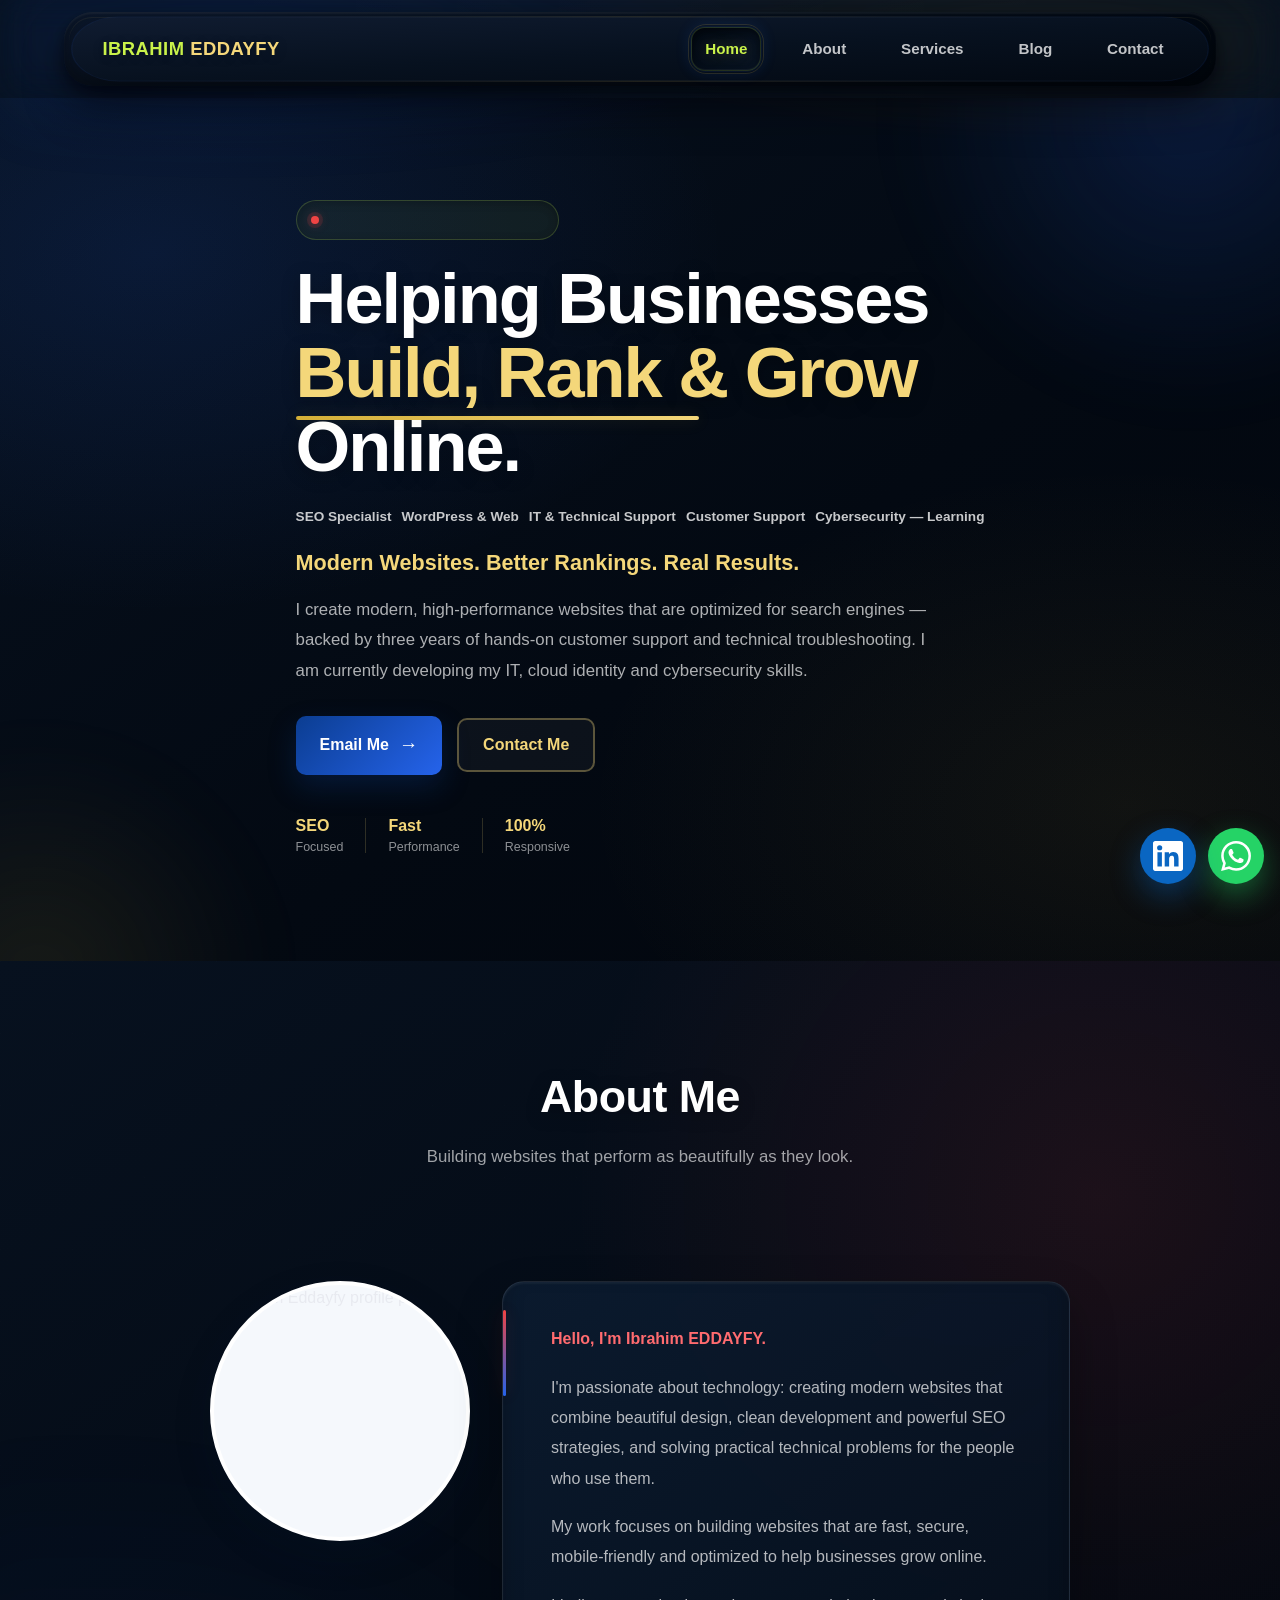
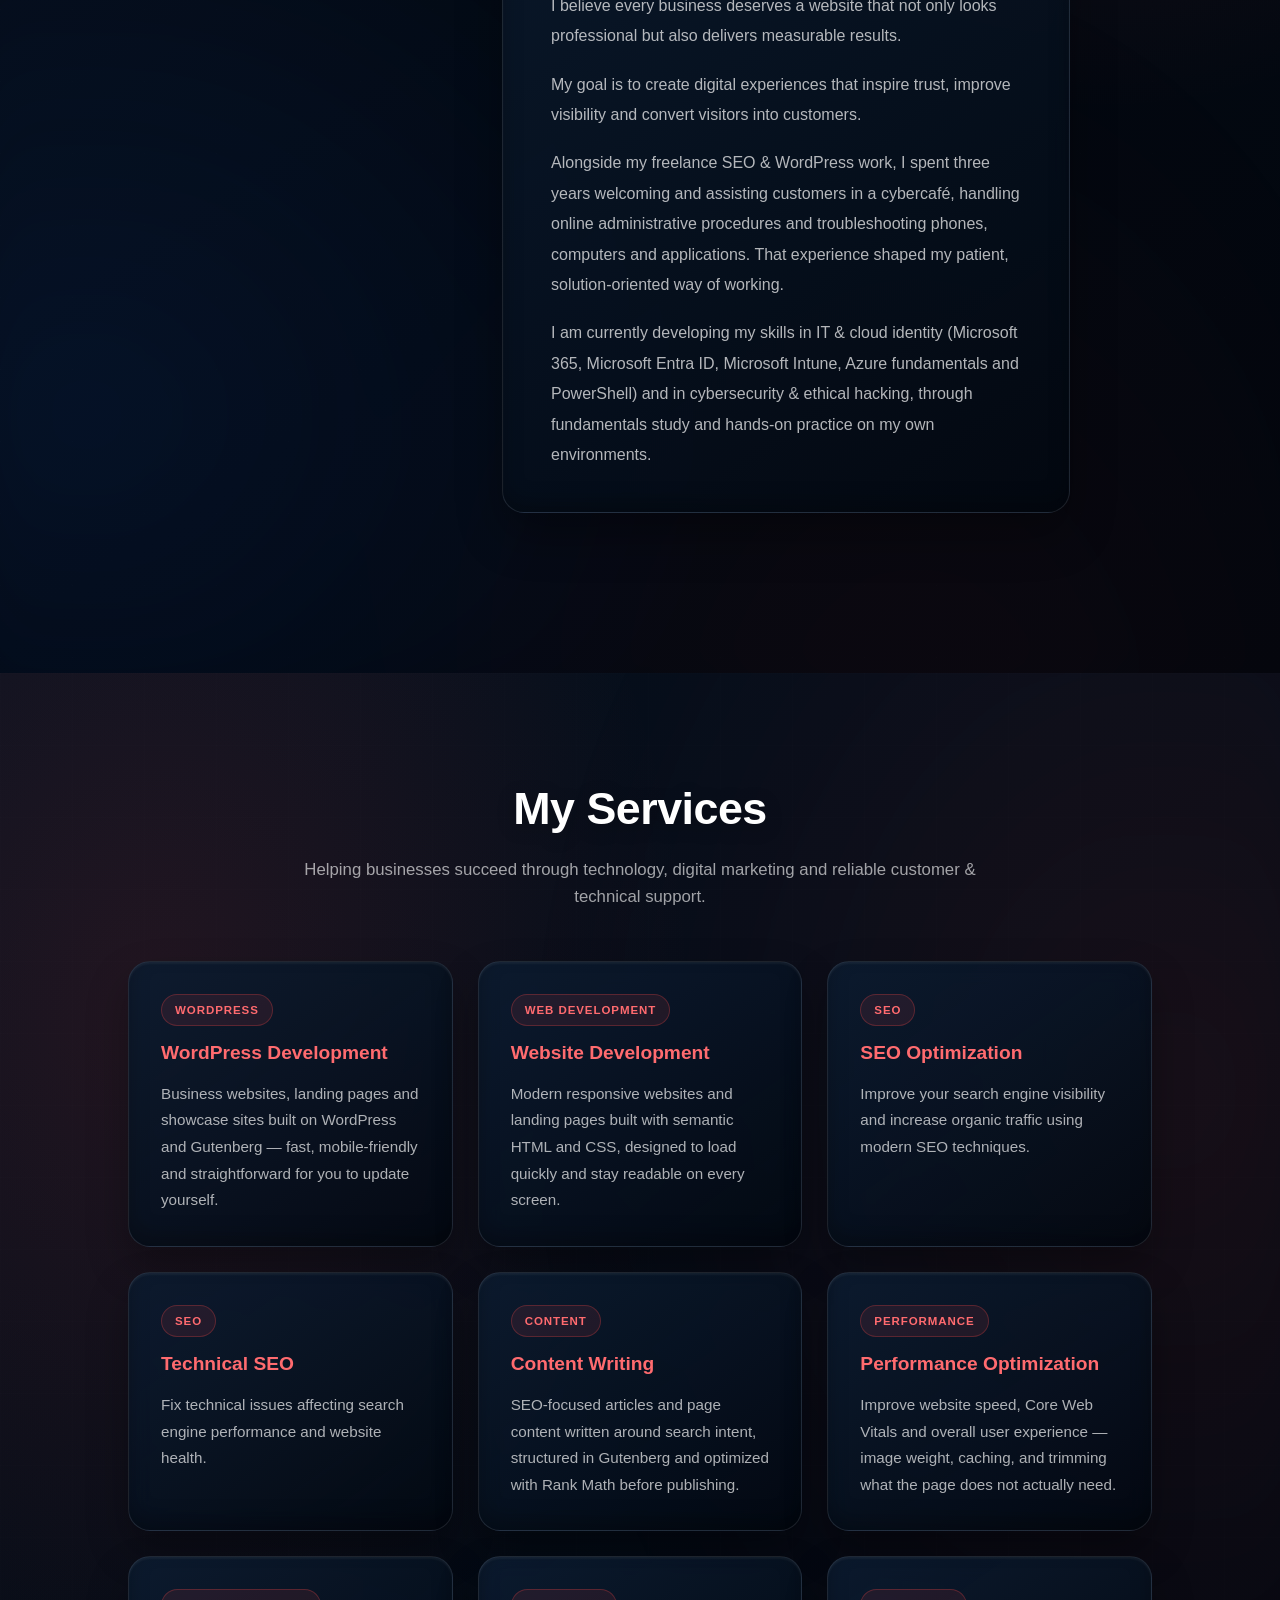
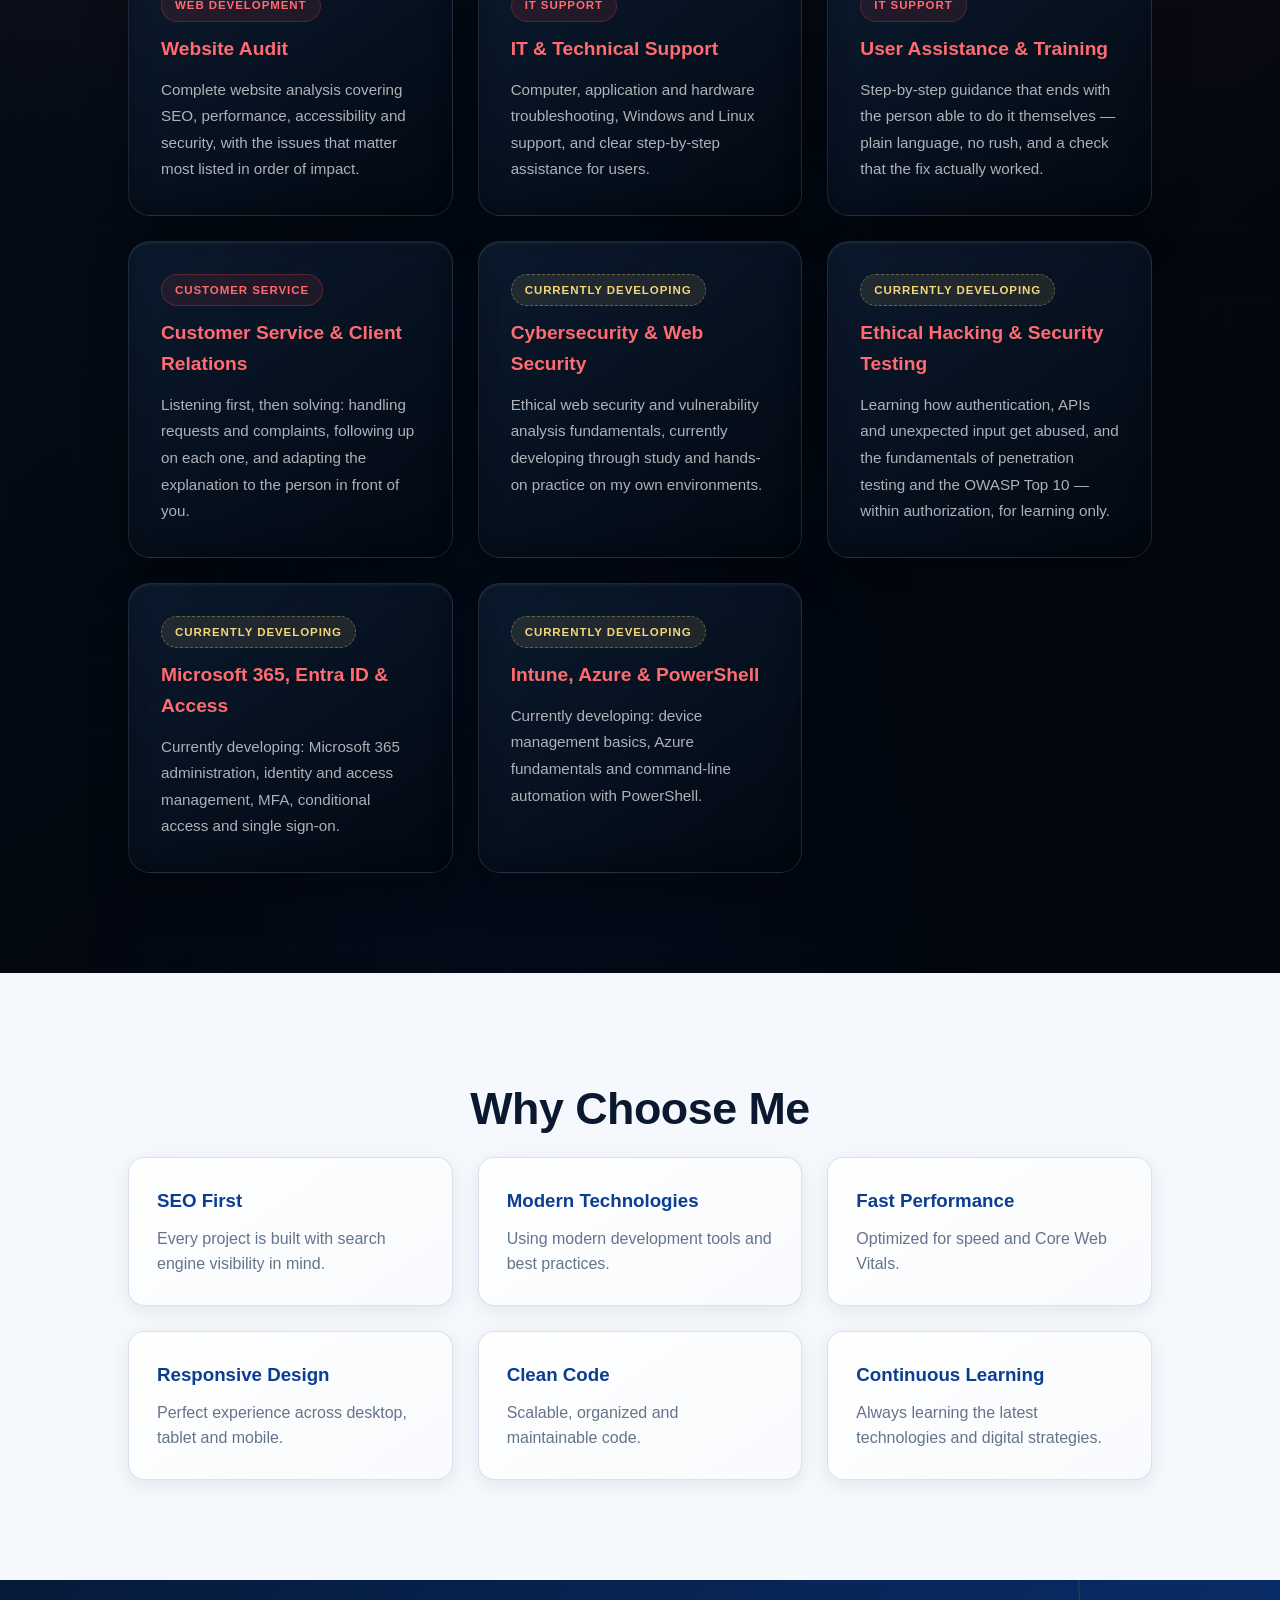
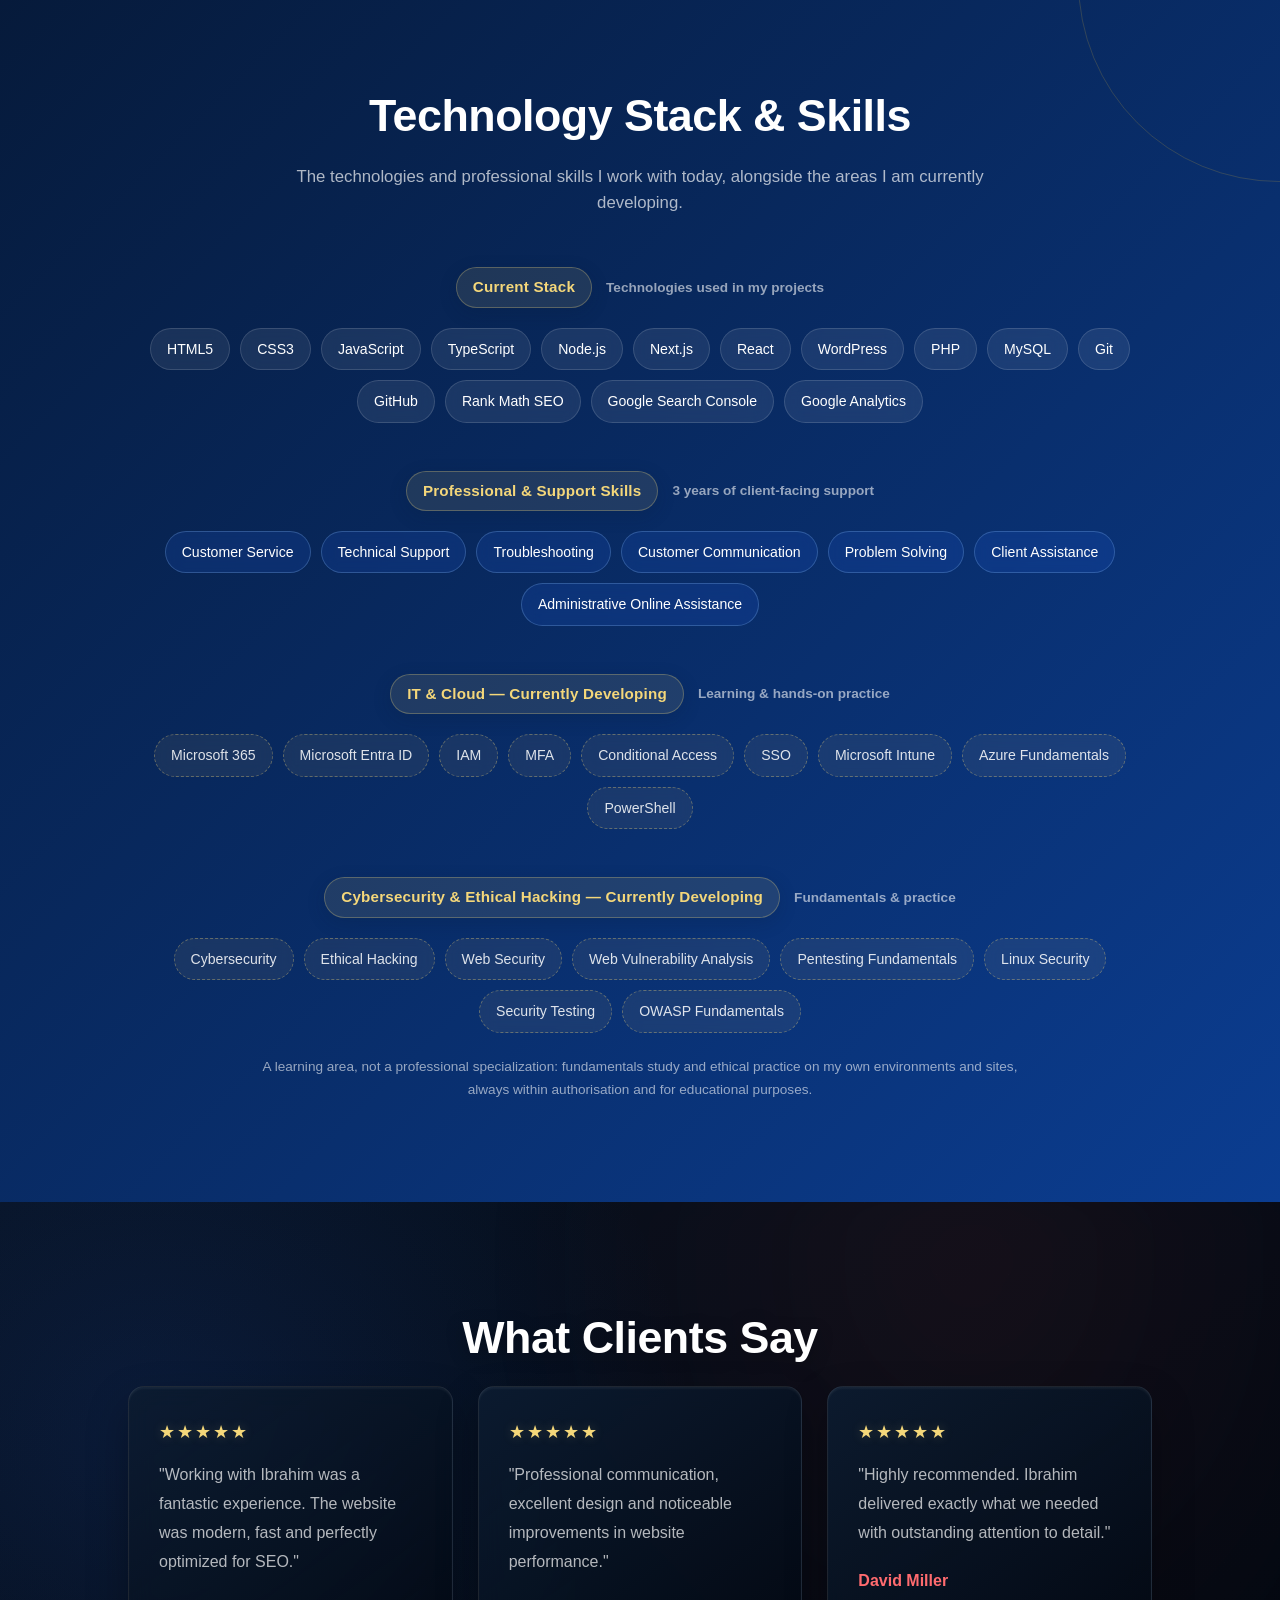
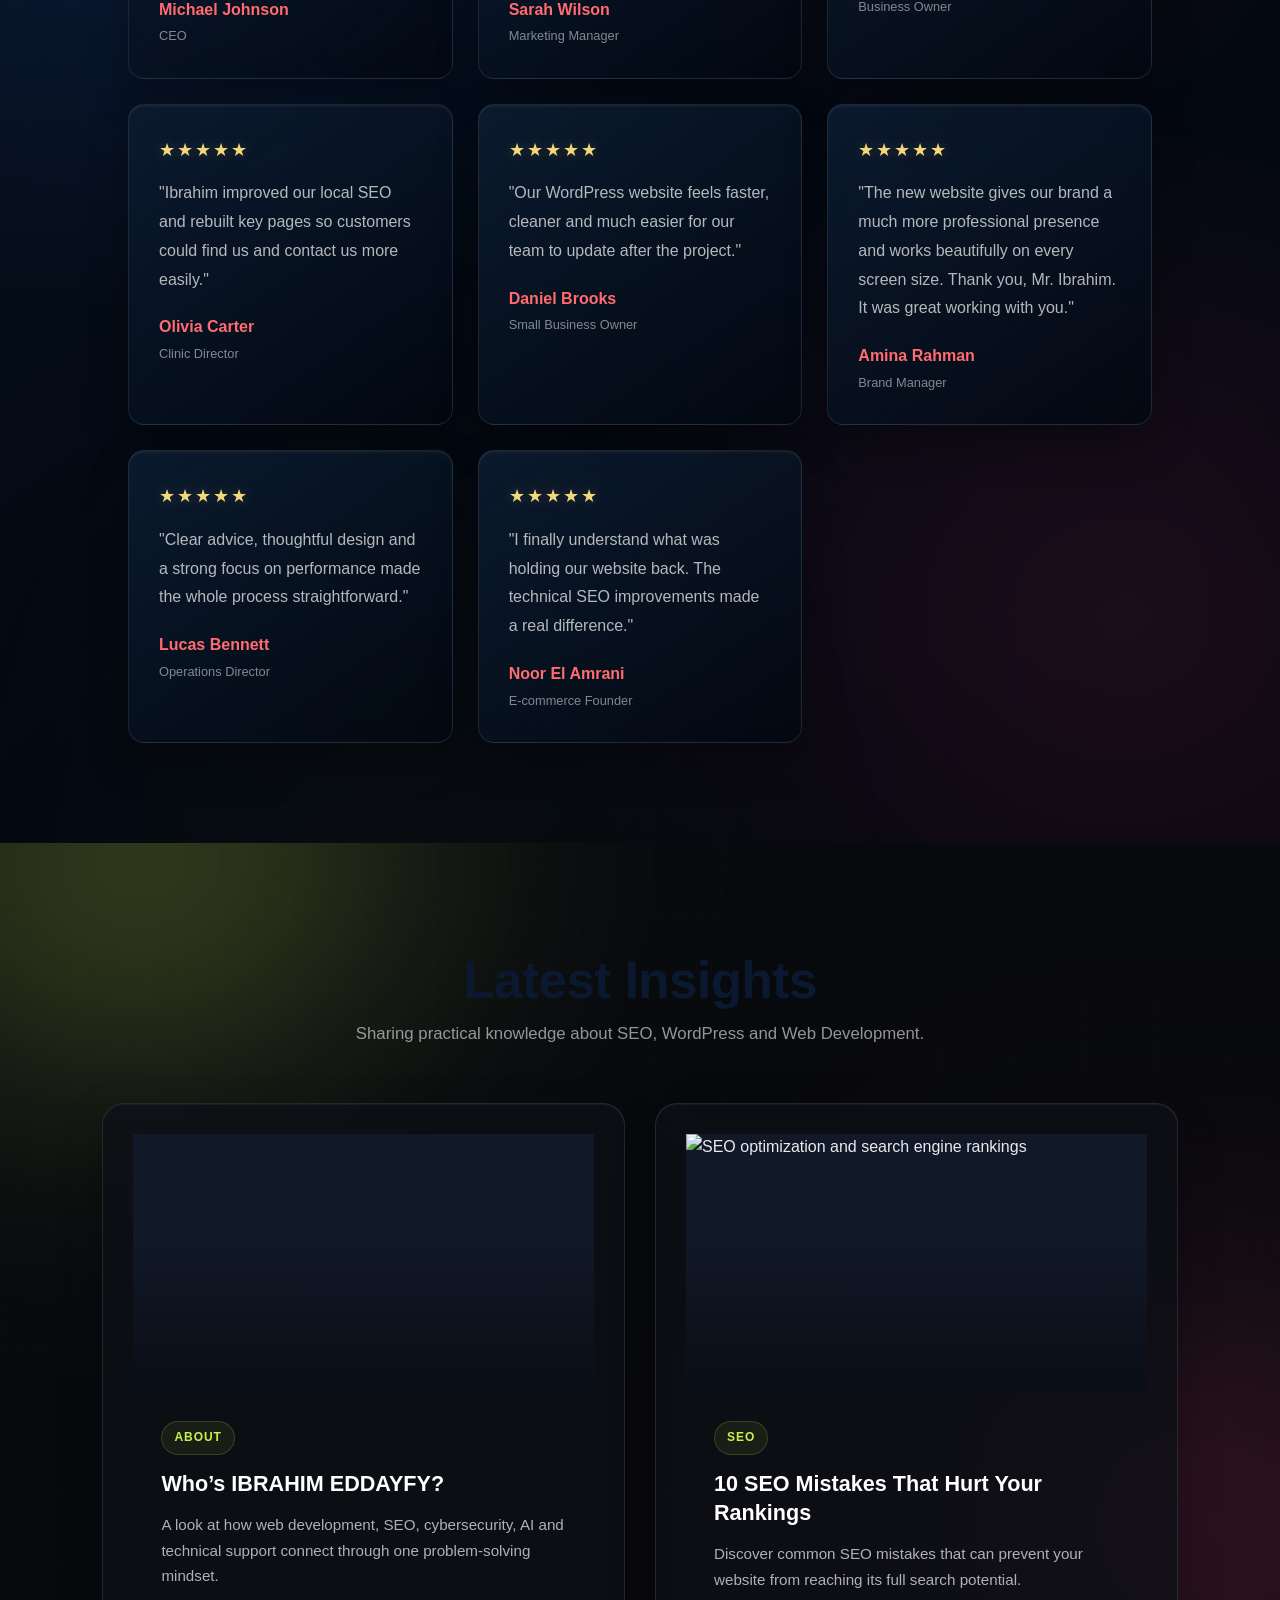
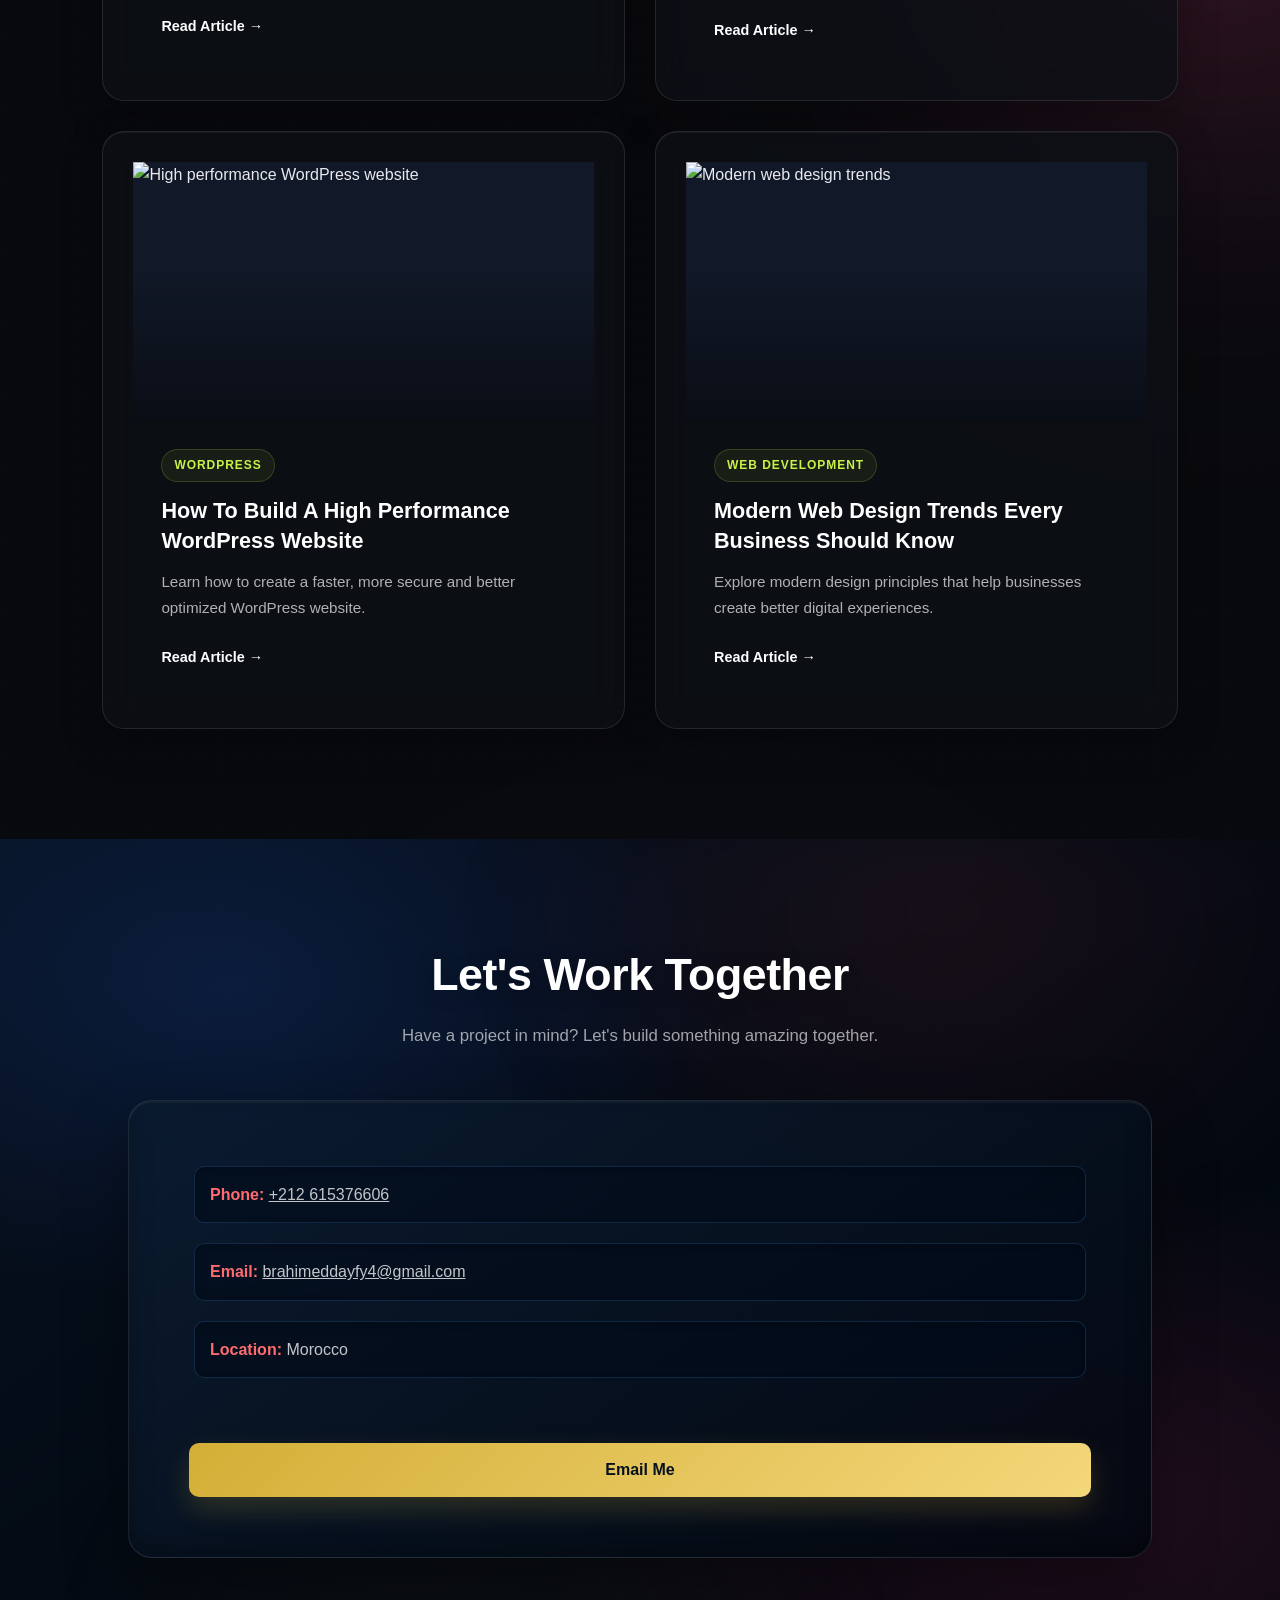
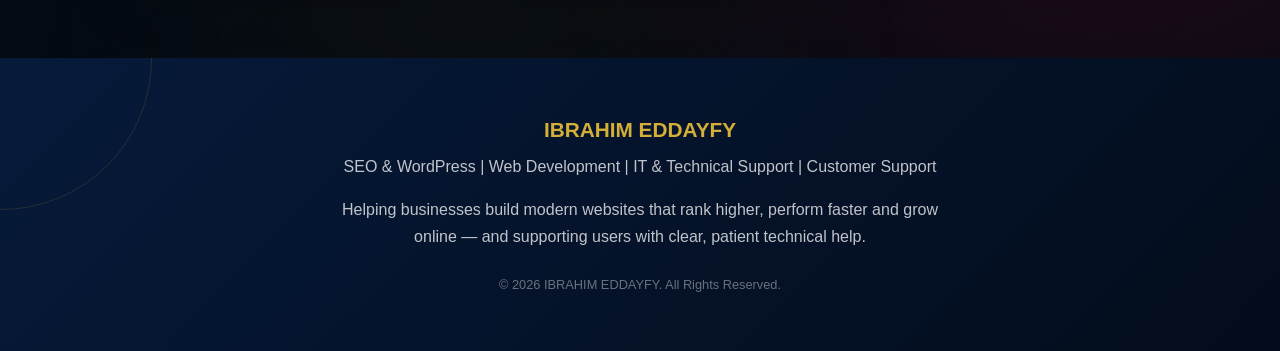
==== commit 13562f45: "Add LinkedIn floating button beside WhatsApp button" ====
--- a/index.html
+++ b/index.html
@@ -1504,6 +1504,23 @@
 
 
     <!-- =========================================
+         LINKEDIN FLOATING BUTTON
+    ========================================== -->
+
+    <a
+        href="https://www.linkedin.com/in/brahim-eddayfy-webdev-seo-wp-cybersecurity/"
+        target="_blank"
+        rel="noopener noreferrer"
+        class="linkedin-float"
+        aria-label="Visit Ibrahim Eddayfy on LinkedIn"
+    >
+        <svg viewBox="0 0 24 24" fill="#FFFFFF" aria-hidden="true">
+            <path d="M20.447 20.452h-3.554v-5.569c0-1.328-.027-3.037-1.852-3.037-1.853 0-2.136 1.445-2.136 2.939v5.667H9.351V9h3.414v1.561h.046c.477-.9 1.637-1.85 3.37-1.85 3.601 0 4.267 2.37 4.267 5.455v6.286zM5.337 7.433a2.062 2.062 0 01-2.063-2.065 2.064 2.064 0 112.063 2.065zm1.782 13.019H3.555V9h3.564v11.452zM22.225 0H1.771C.792 0 0 .774 0 1.729v20.542C0 23.227.792 24 1.771 24h20.451C23.2 24 24 23.227 24 22.271V1.729C24 .774 23.2 0 22.222 0h.003z"/>
+        </svg>
+    </a>
+
+
+    <!-- =========================================
          JAVASCRIPT
     ========================================== -->
 
--- a/style.css
+++ b/style.css
@@ -3464,4 +3464,53 @@
         right: 14px;
         bottom: 14px;
     }
+}
+
+
+/* =========================================================
+   LINKEDIN FLOATING BUTTON
+   ========================================================= */
+
+.linkedin-float {
+    position: fixed;
+    right: calc(max(16px, env(safe-area-inset-right, 0px)) + 68px);
+    bottom: max(16px, env(safe-area-inset-bottom, 0px));
+    width: 56px;
+    height: 56px;
+    display: inline-flex;
+    align-items: center;
+    justify-content: center;
+    z-index: 999;
+    background: #0A66C2;
+    color: #FFFFFF;
+    border-radius: 50%;
+    box-shadow: 0 12px 30px rgba(10, 102, 194, 0.4);
+    transition:
+        transform 0.25s ease,
+        box-shadow 0.25s ease,
+        background 0.25s ease;
+}
+
+.linkedin-float svg {
+    width: 30px;
+    height: 30px;
+    display: block;
+}
+
+.linkedin-float:hover {
+    background: #0A5CB0;
+    transform: translateY(-3px);
+    box-shadow: 0 16px 36px rgba(10, 102, 194, 0.5);
+}
+
+.linkedin-float:focus-visible {
+    outline: 3px solid var(--gold-light);
+    outline-offset: 3px;
+}
+
+@media (max-width: 480px) {
+    .linkedin-float {
+        right: 82px;
+        bottom: 14px;
+    }
 }
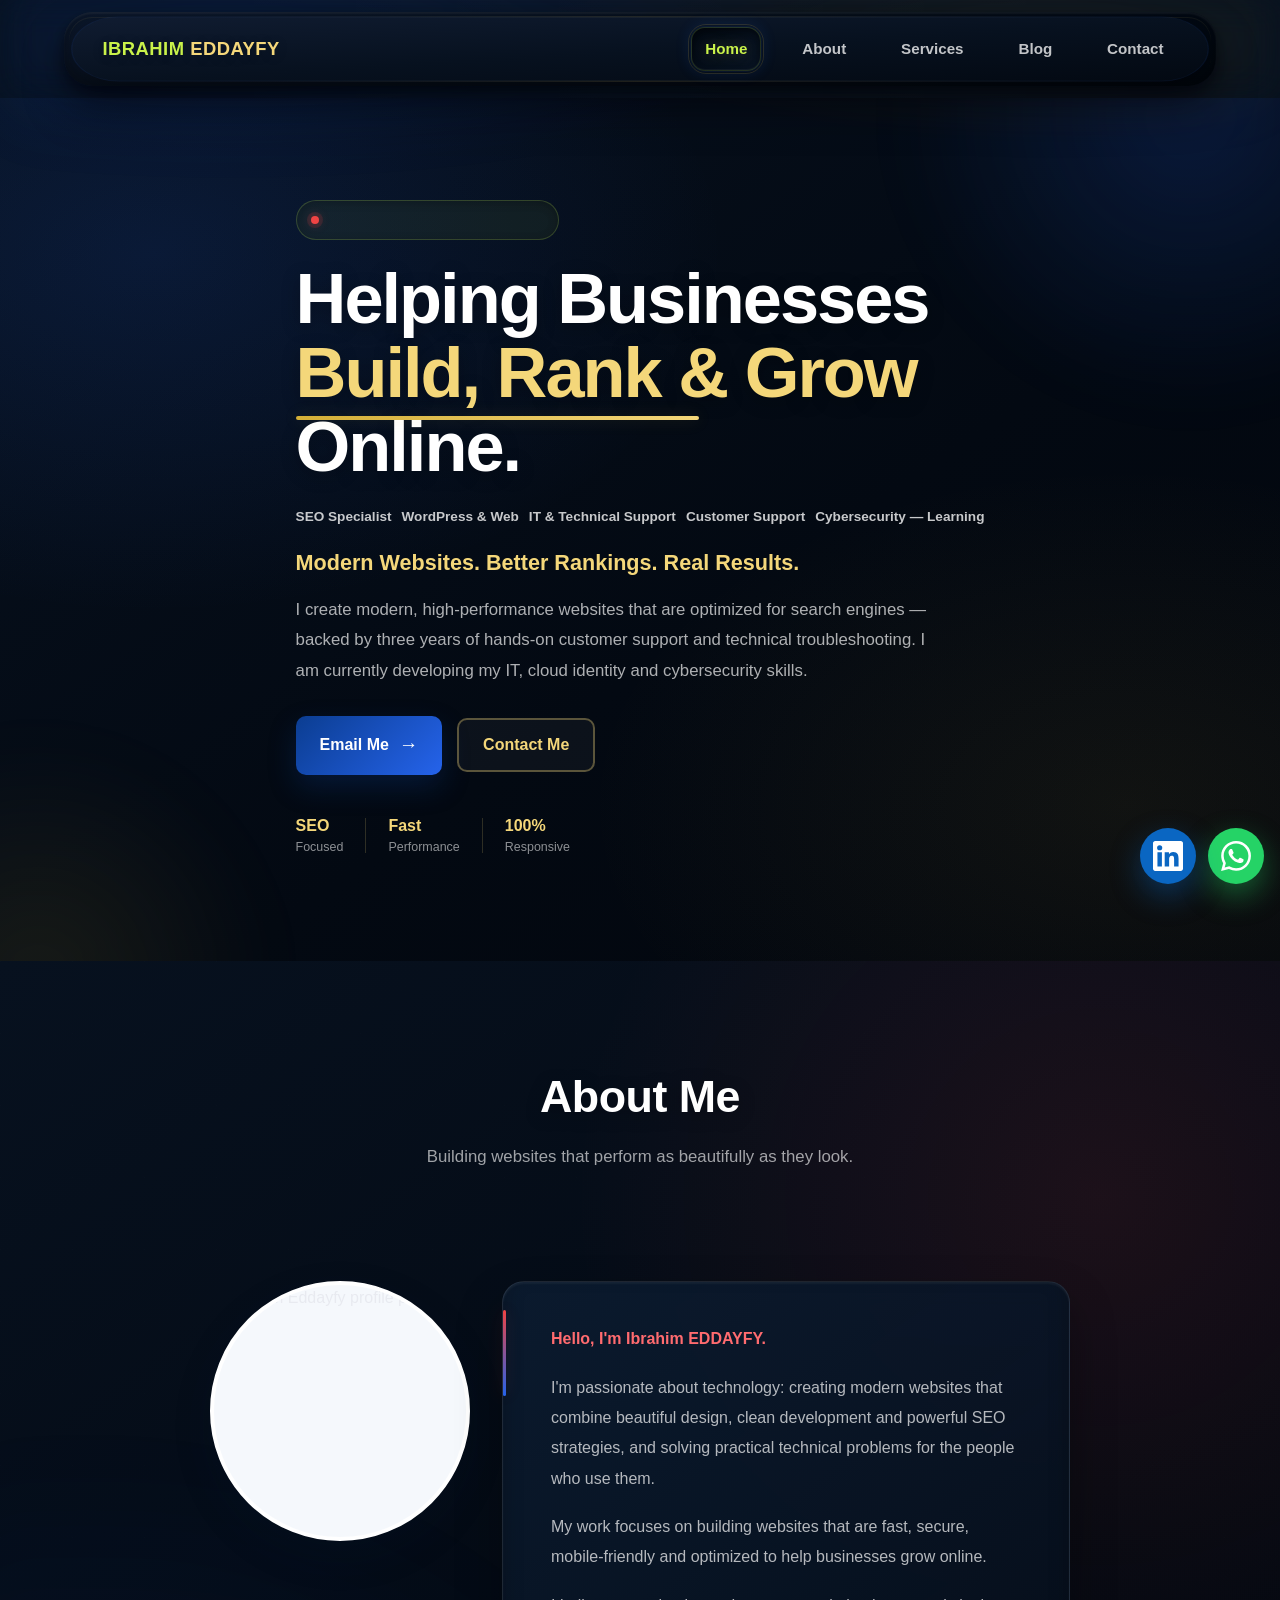
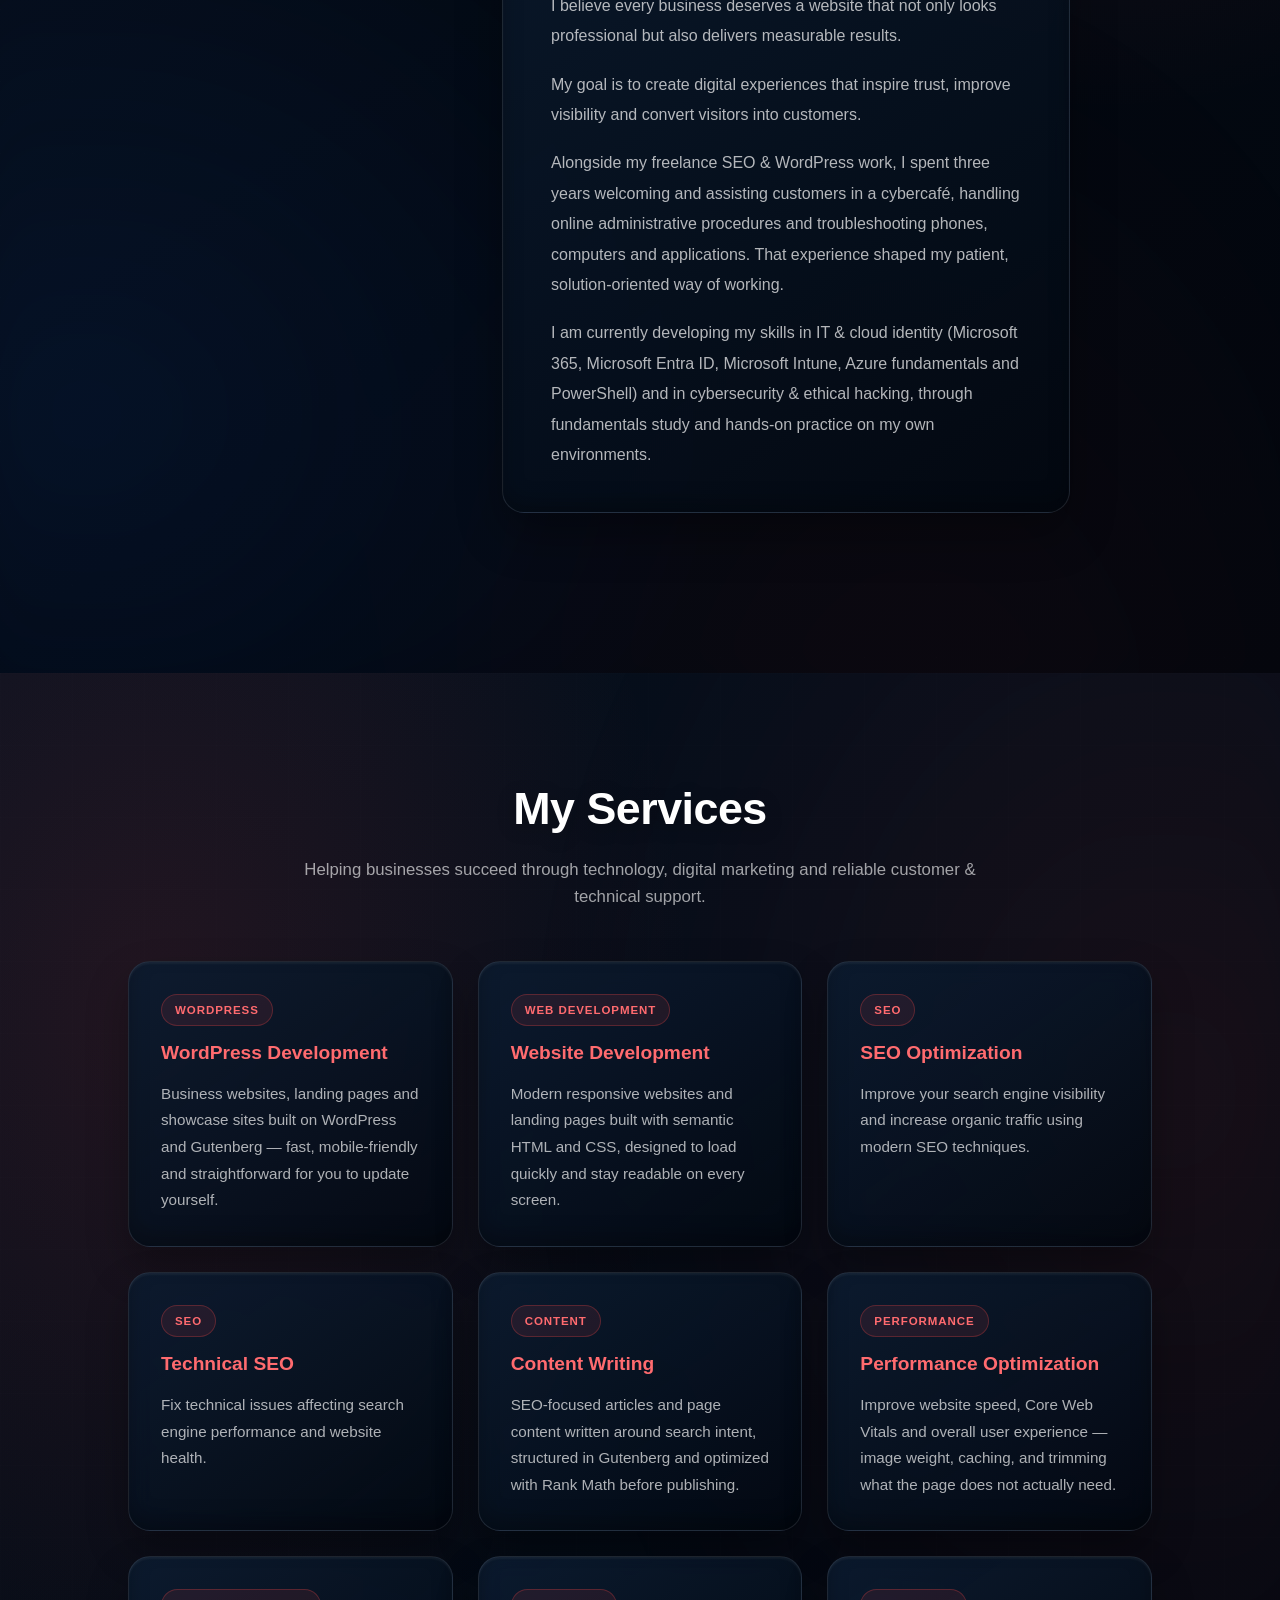
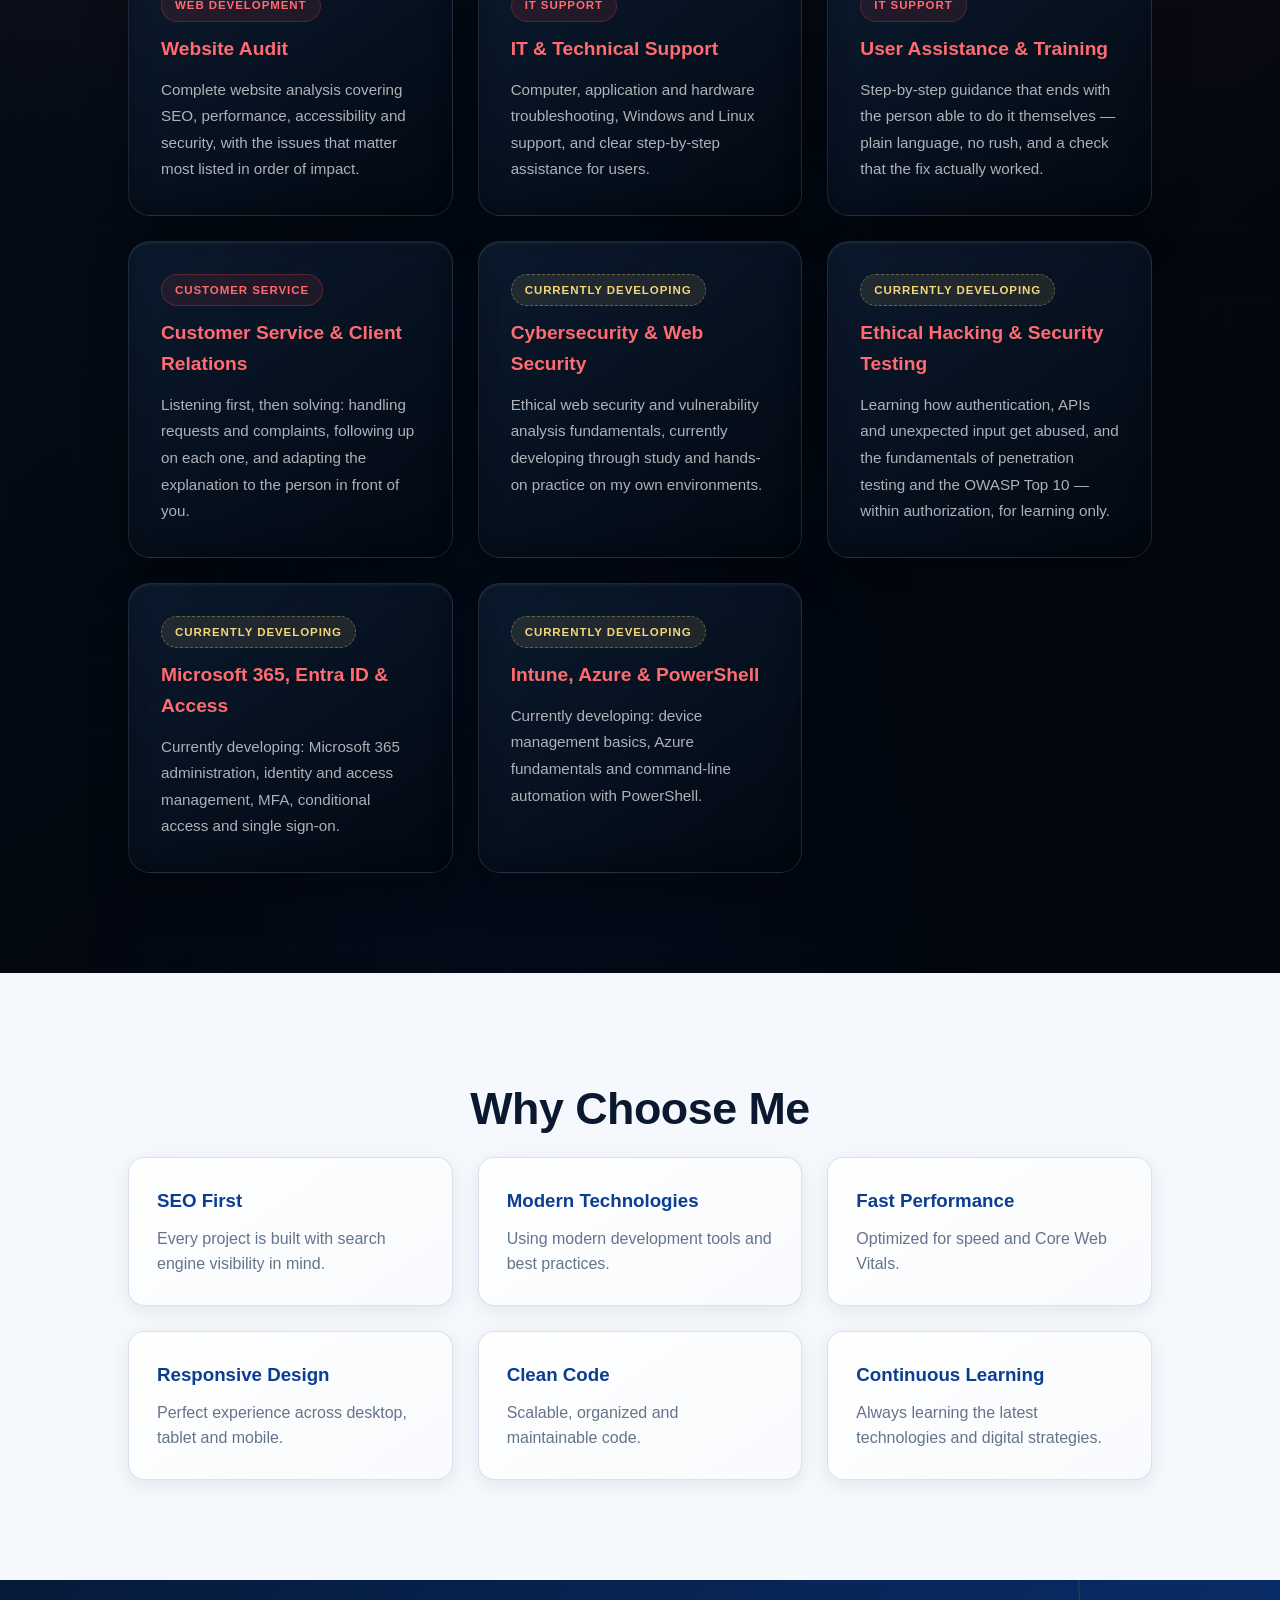
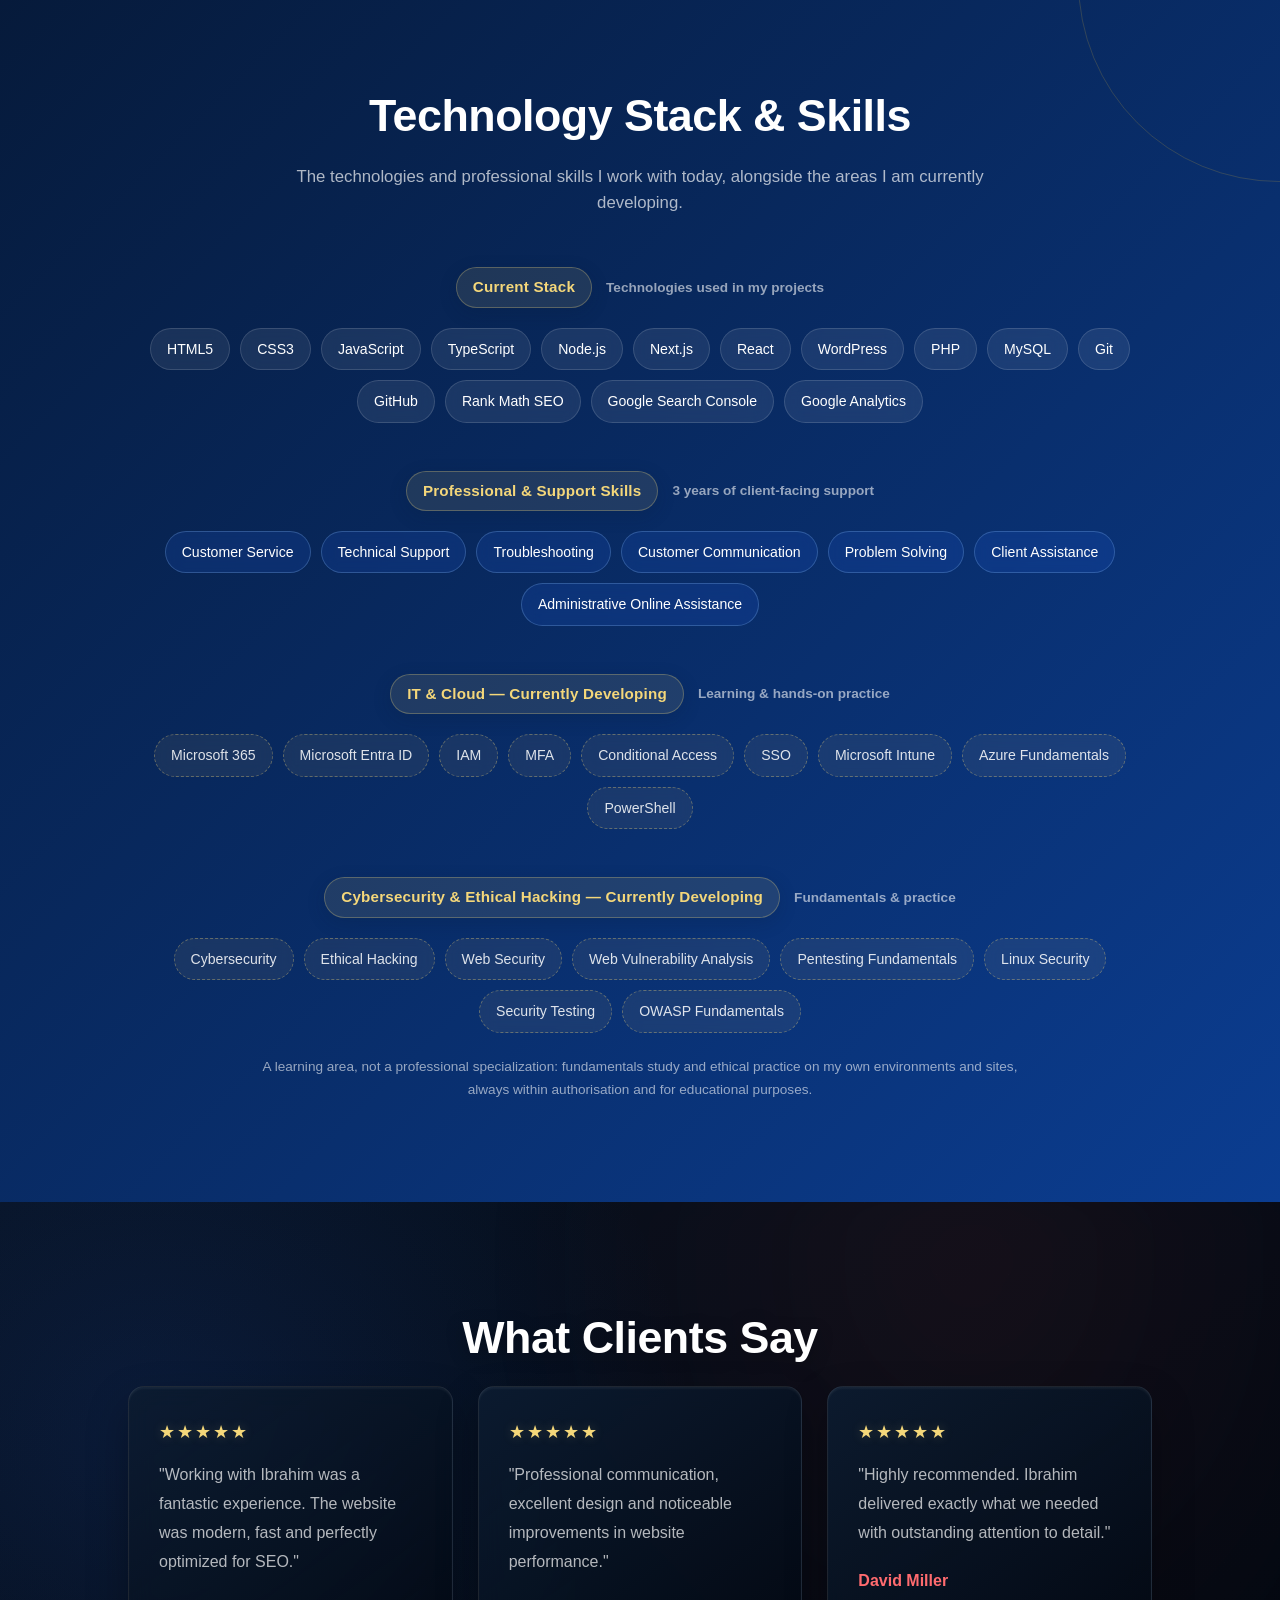
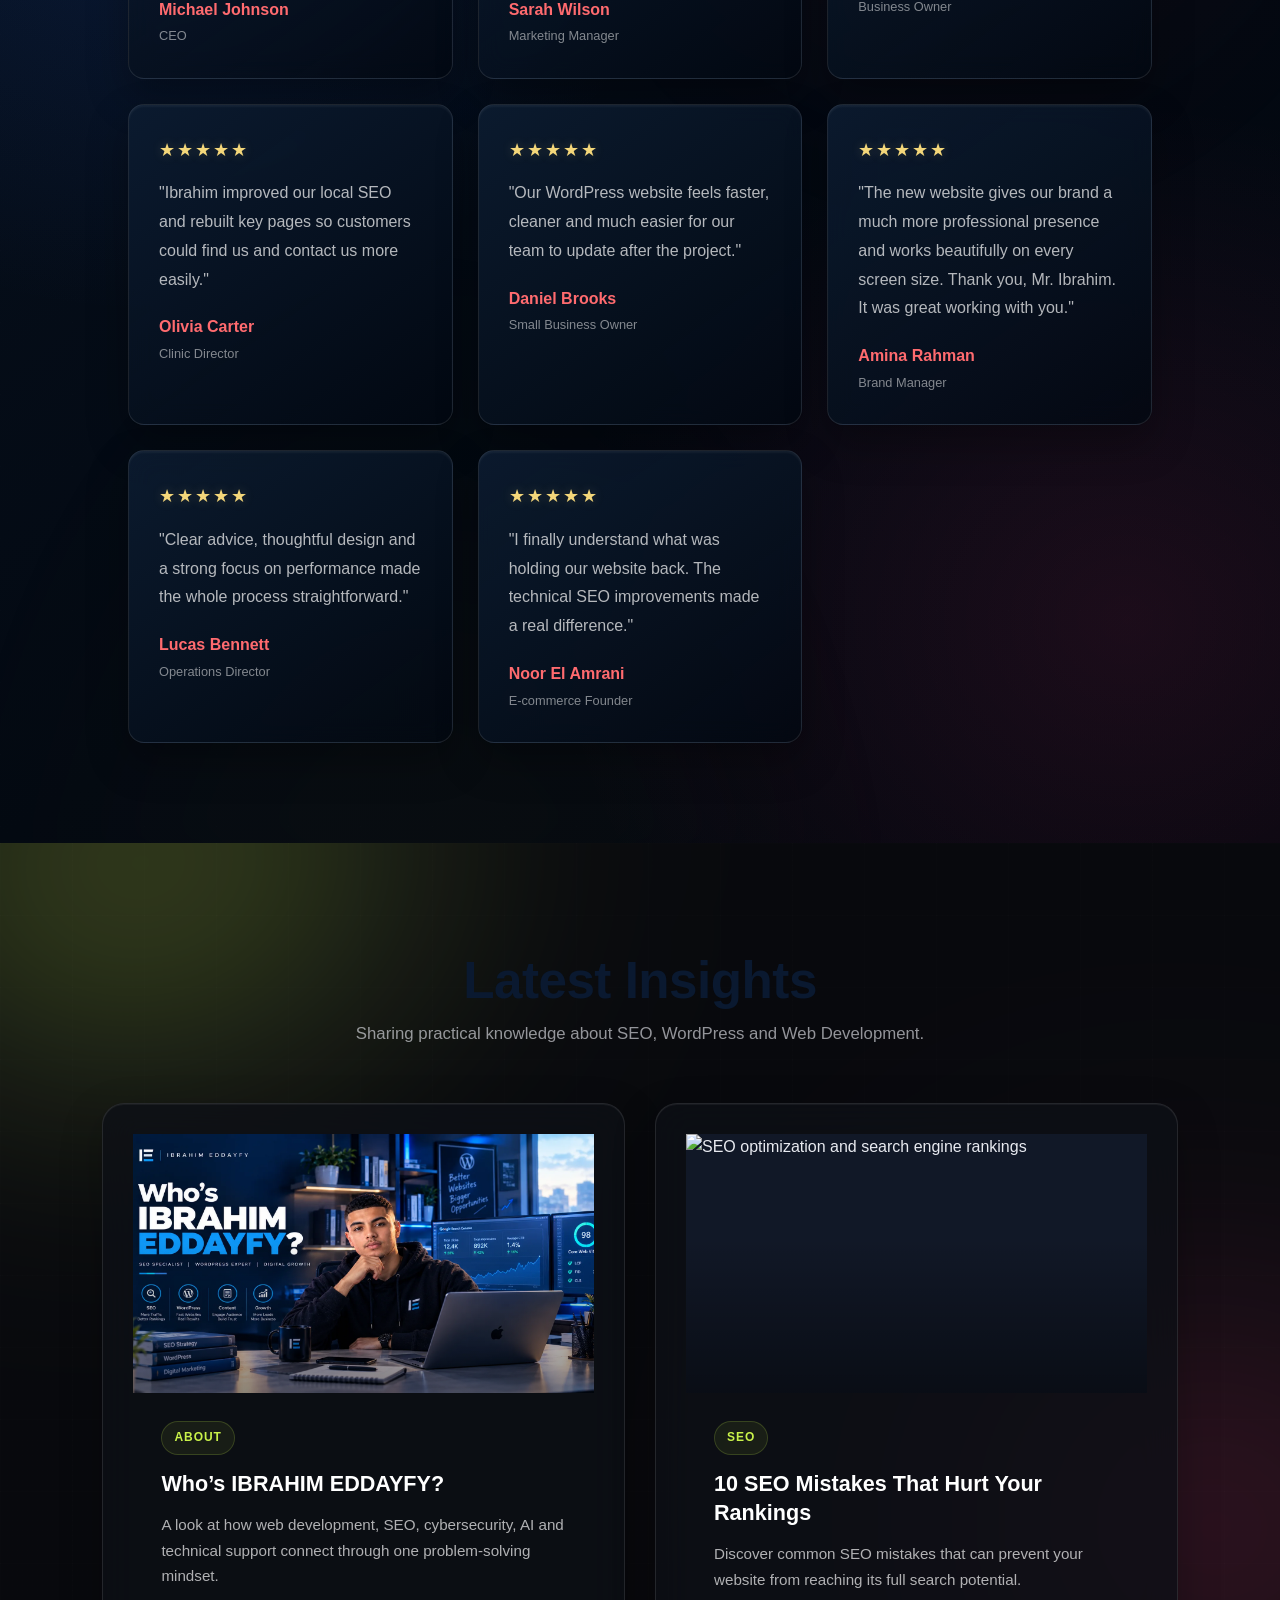
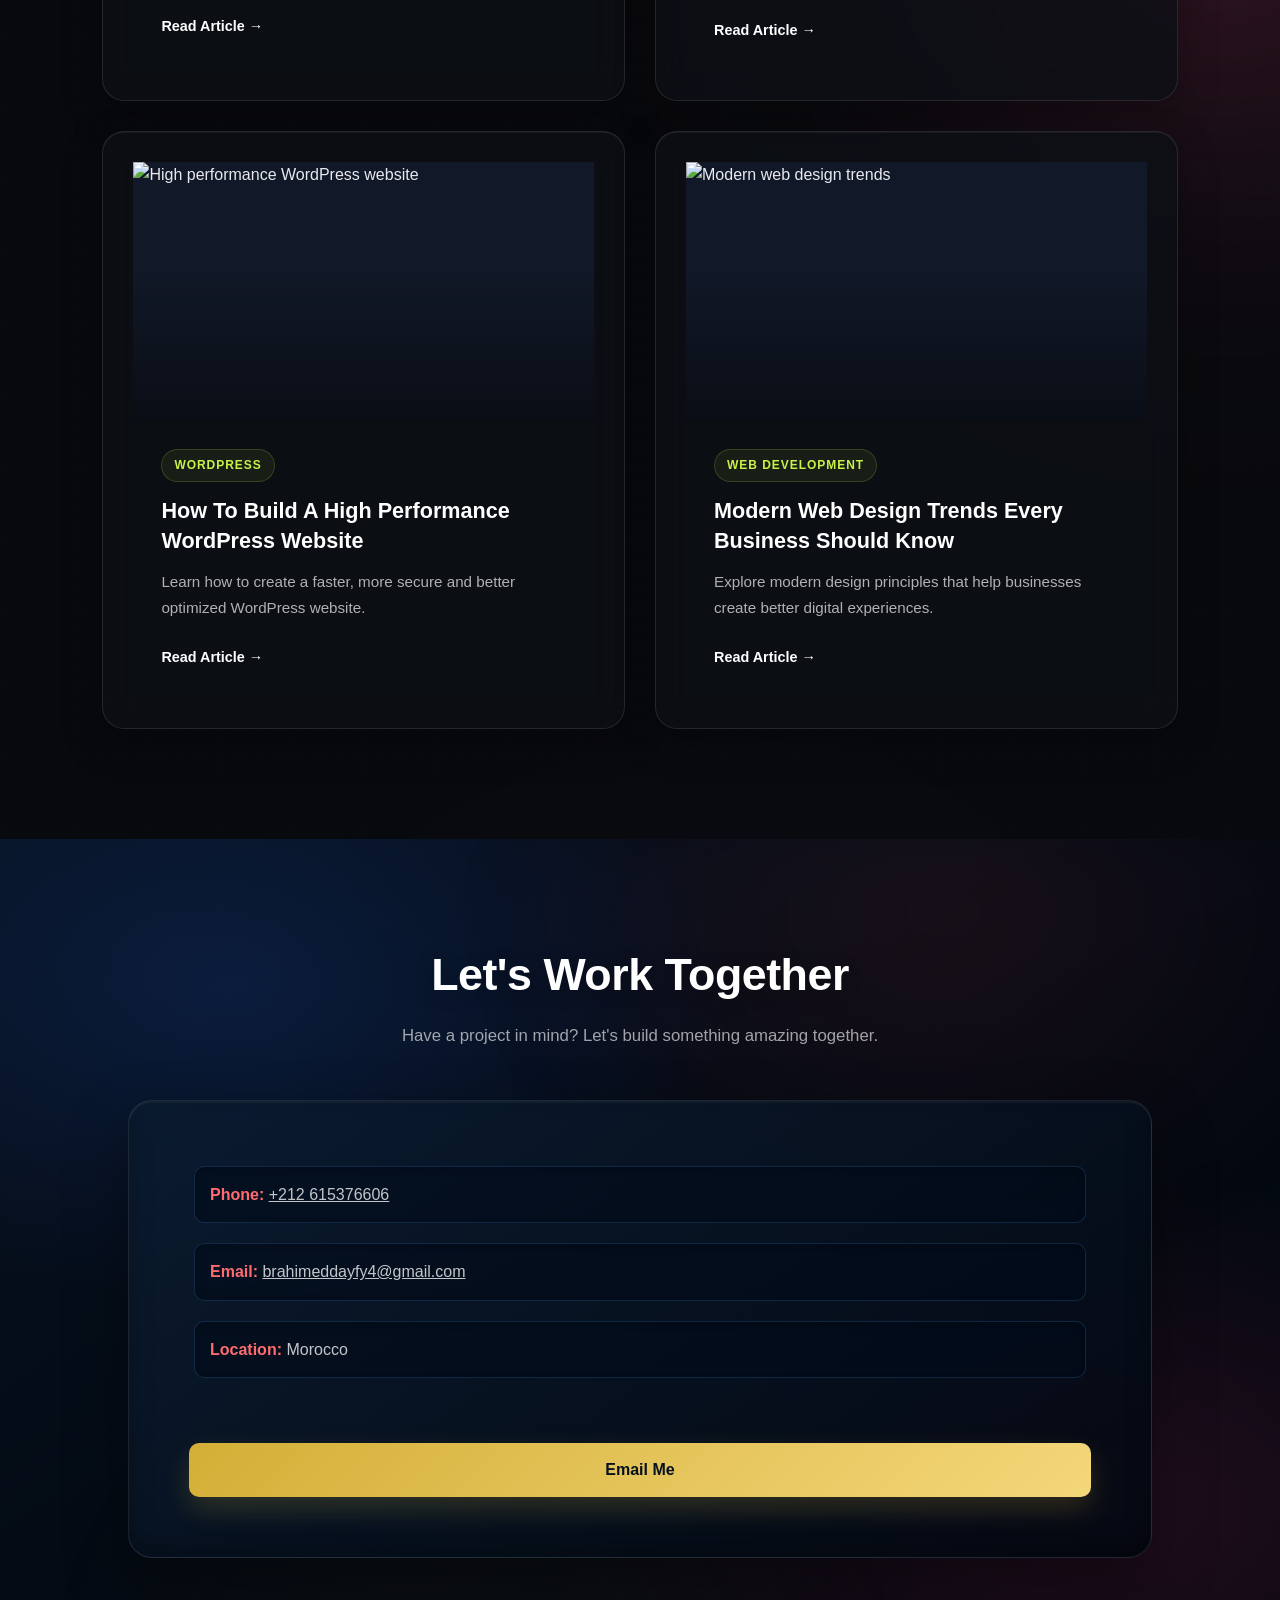
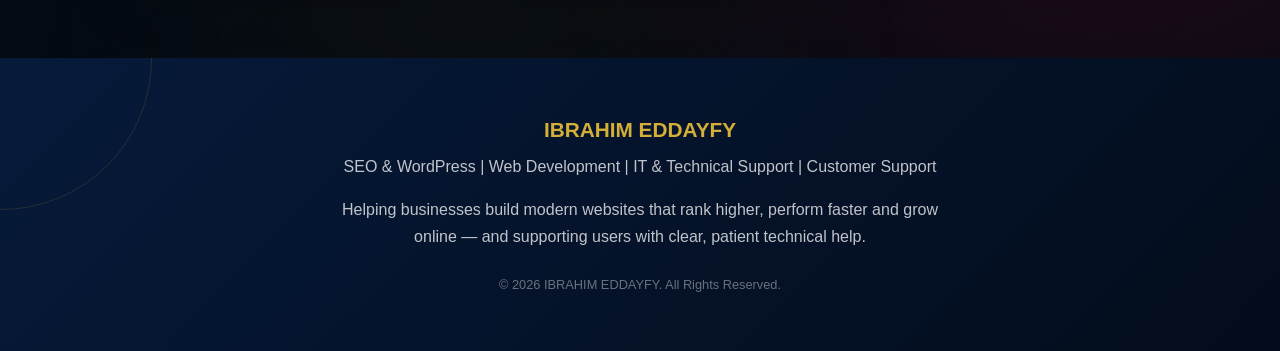
==== commit e93731d9: "seo: fix canonical and og:url casing" ====
--- a/index.html
+++ b/index.html
@@ -22,13 +22,13 @@
 
     <link
         rel="canonical"
-        href="https://IbrahimEddayfy.github.io/portfolio/"
+        href="https://ibrahimeddayfy.github.io/portfolio/"
     >
 
     <!-- Open Graph -->
     <meta
         property="og:title"
-        content="Ibrahim Eddayfy | SEO, Web Development & Technical Support"
+        content="Ibrahim Eddayfy | WordPress & SEO Specialist"
     >
 
     <meta
@@ -40,7 +40,7 @@
 
     <meta
         property="og:url"
-        content="https://IbrahimEddayfy.github.io/portfolio/"
+        content="https://ibrahimeddayfy.github.io/portfolio/"
     >
 
     <meta
@@ -67,7 +67,7 @@
 
     <meta
         name="twitter:title"
-        content="Ibrahim Eddayfy | SEO, Web Development & Technical Support"
+        content="Ibrahim Eddayfy | WordPress & SEO Specialist"
     >
 
     <meta
@@ -80,9 +80,7 @@
         content="https://IbrahimEddayfy.github.io/portfolio/og-image.png"
     >
 
-    <title>
-        Ibrahim Eddayfy | SEO Specialist & Full Stack Developer
-    </title>
+    <title>Ibrahim Eddayfy | WordPress & SEO Specialist</title>
 
     <!-- Structured Data -->
     <script type="application/ld+json">
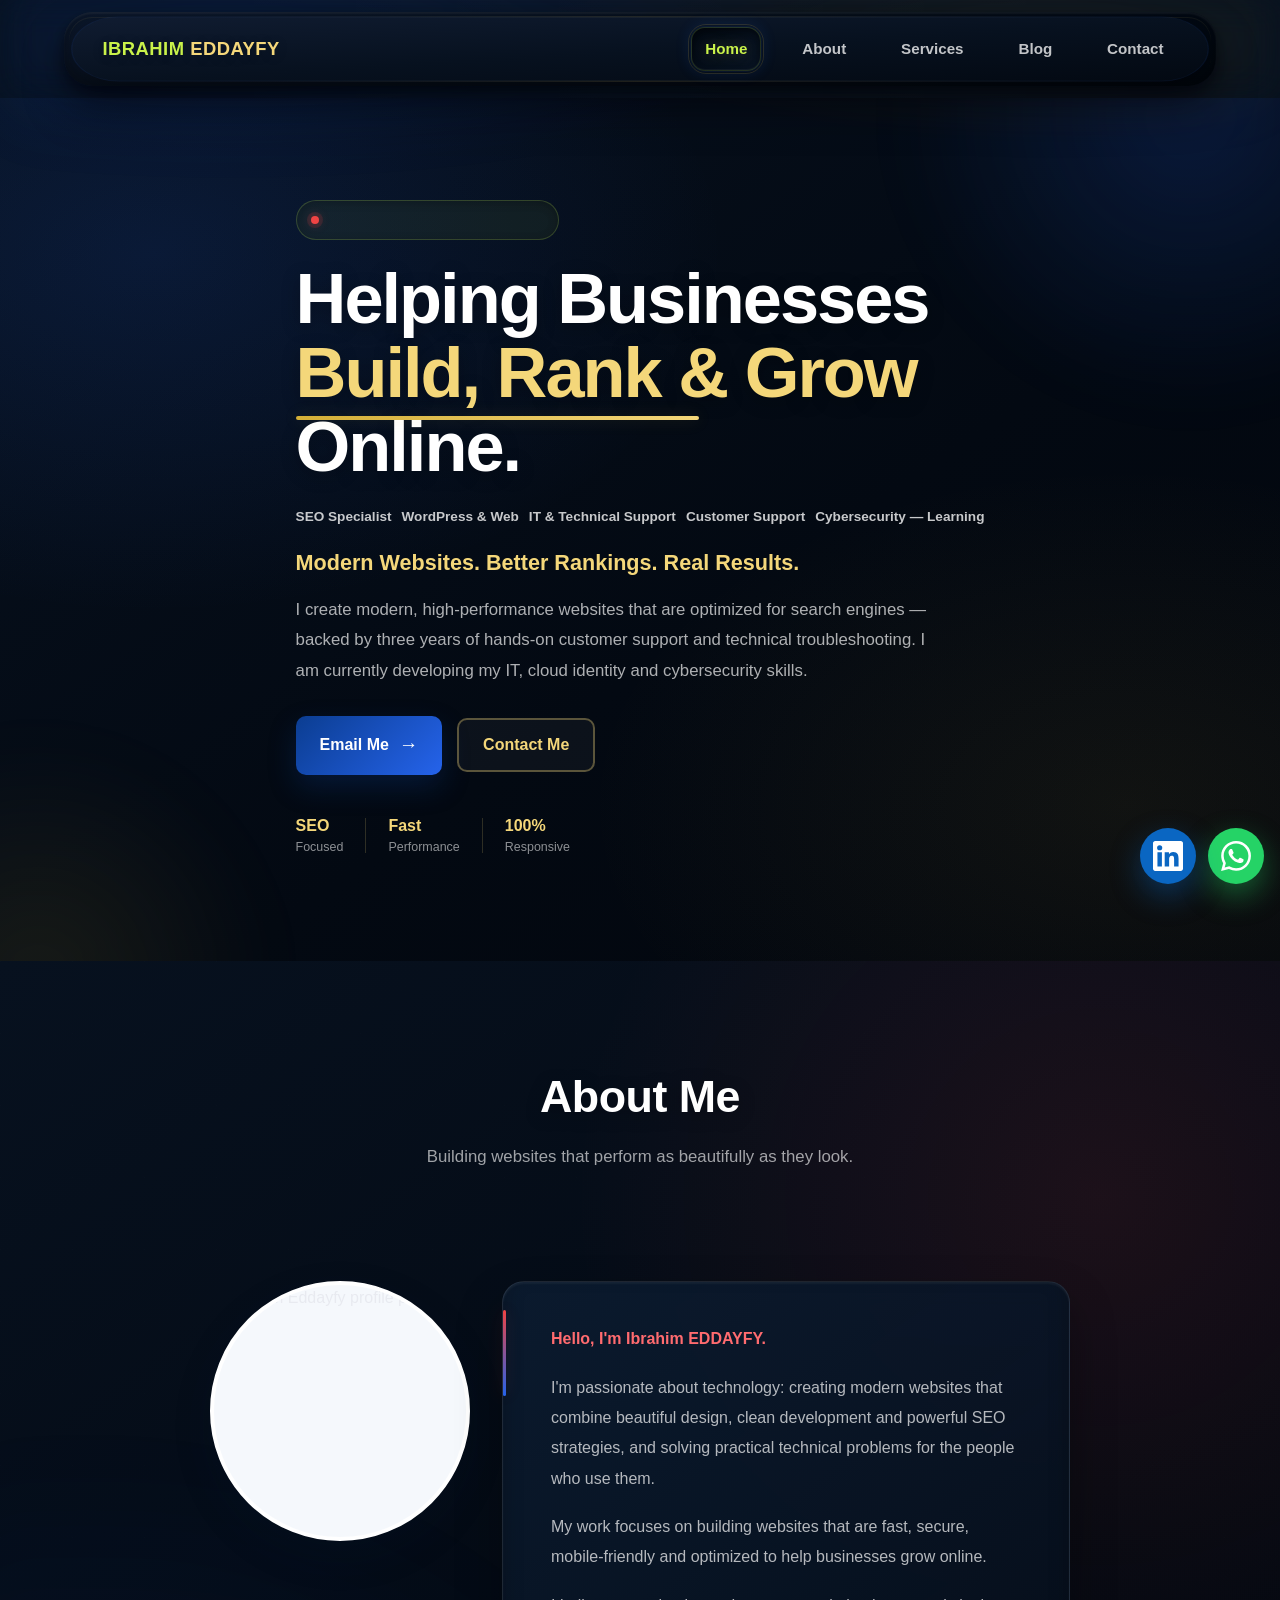
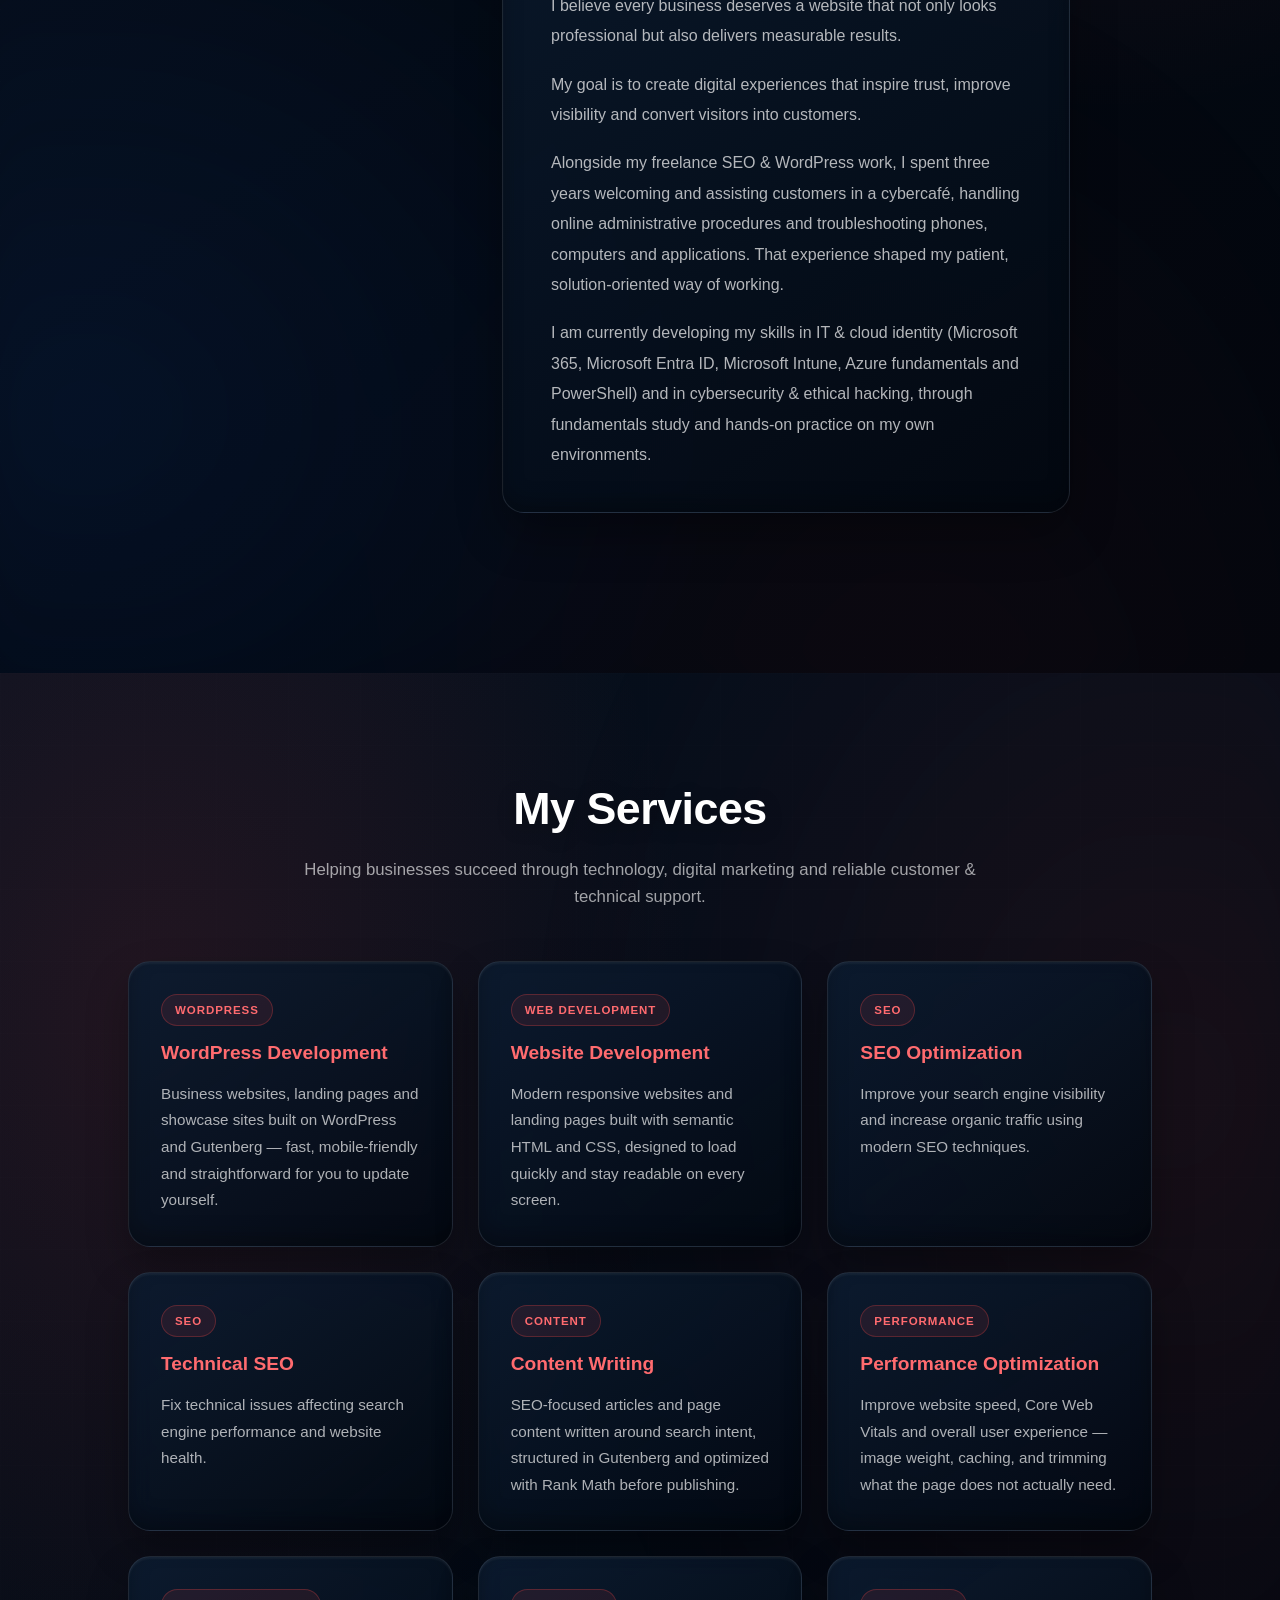
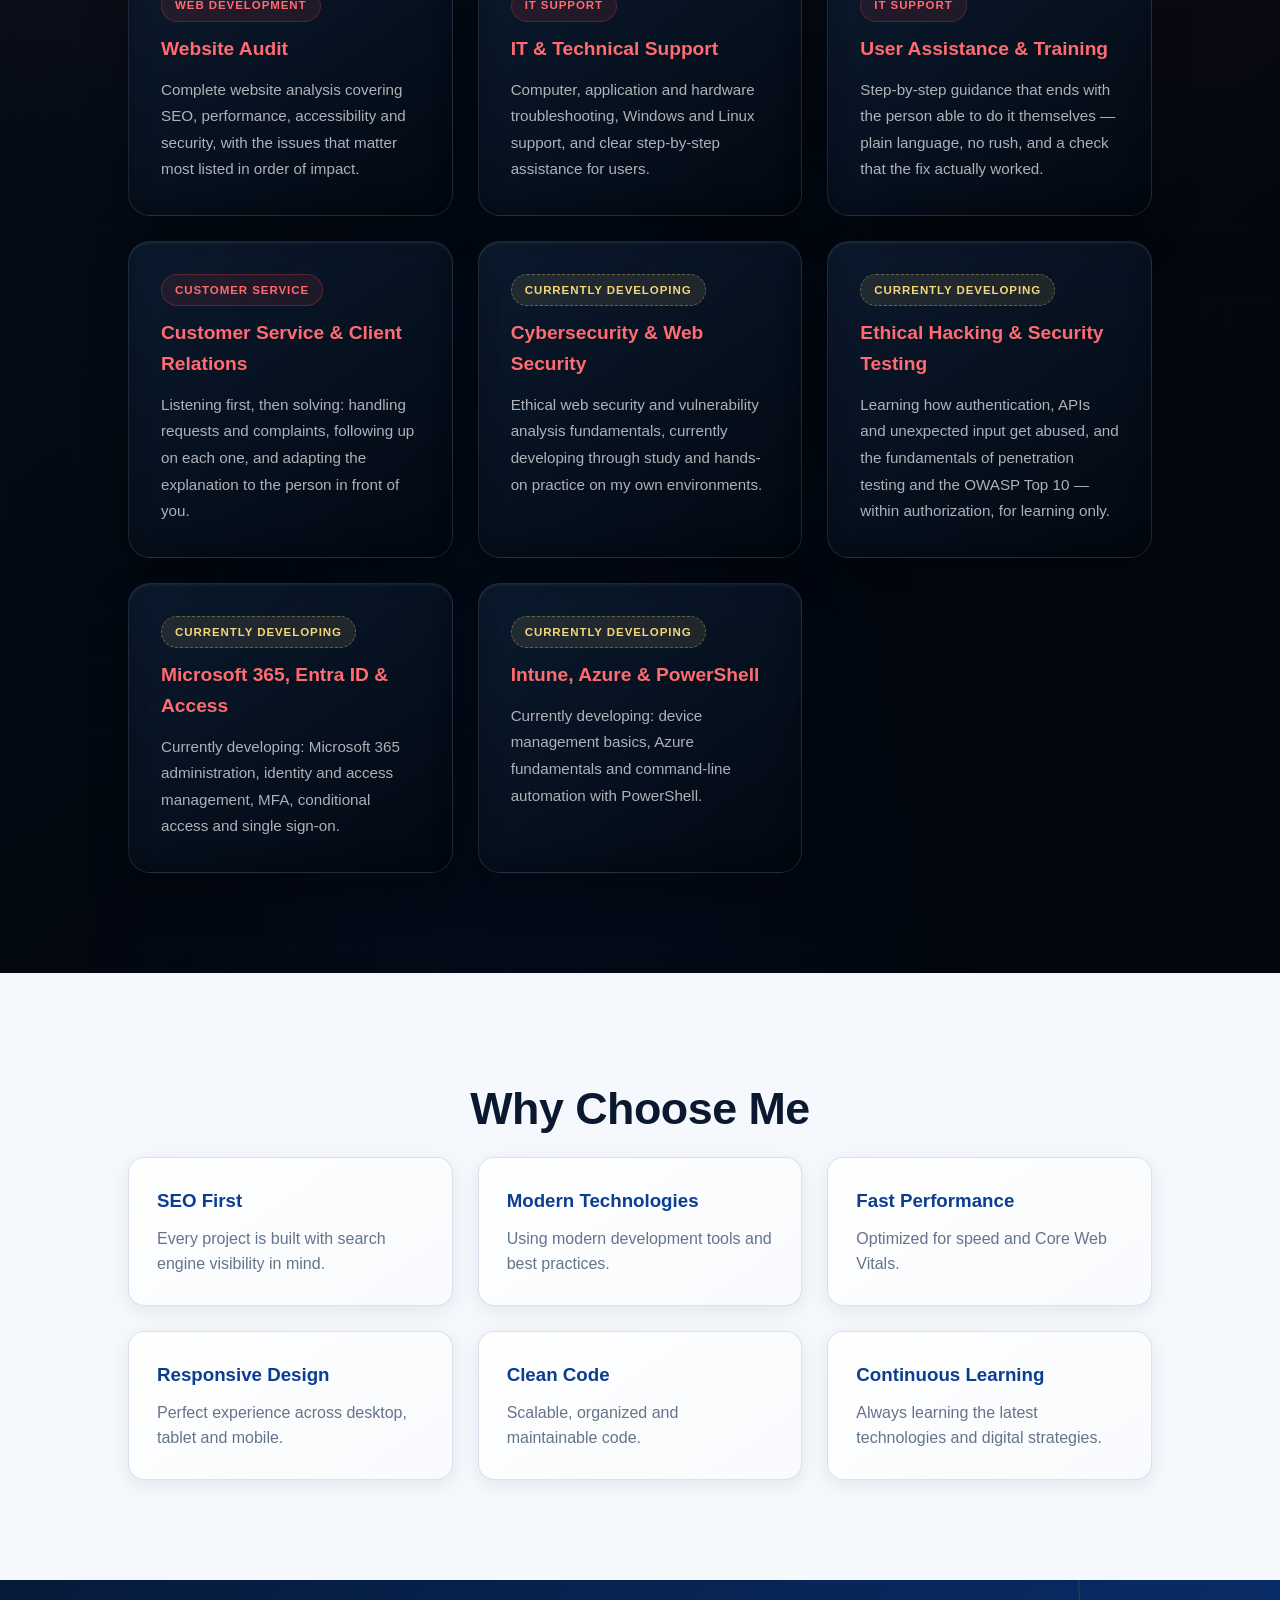
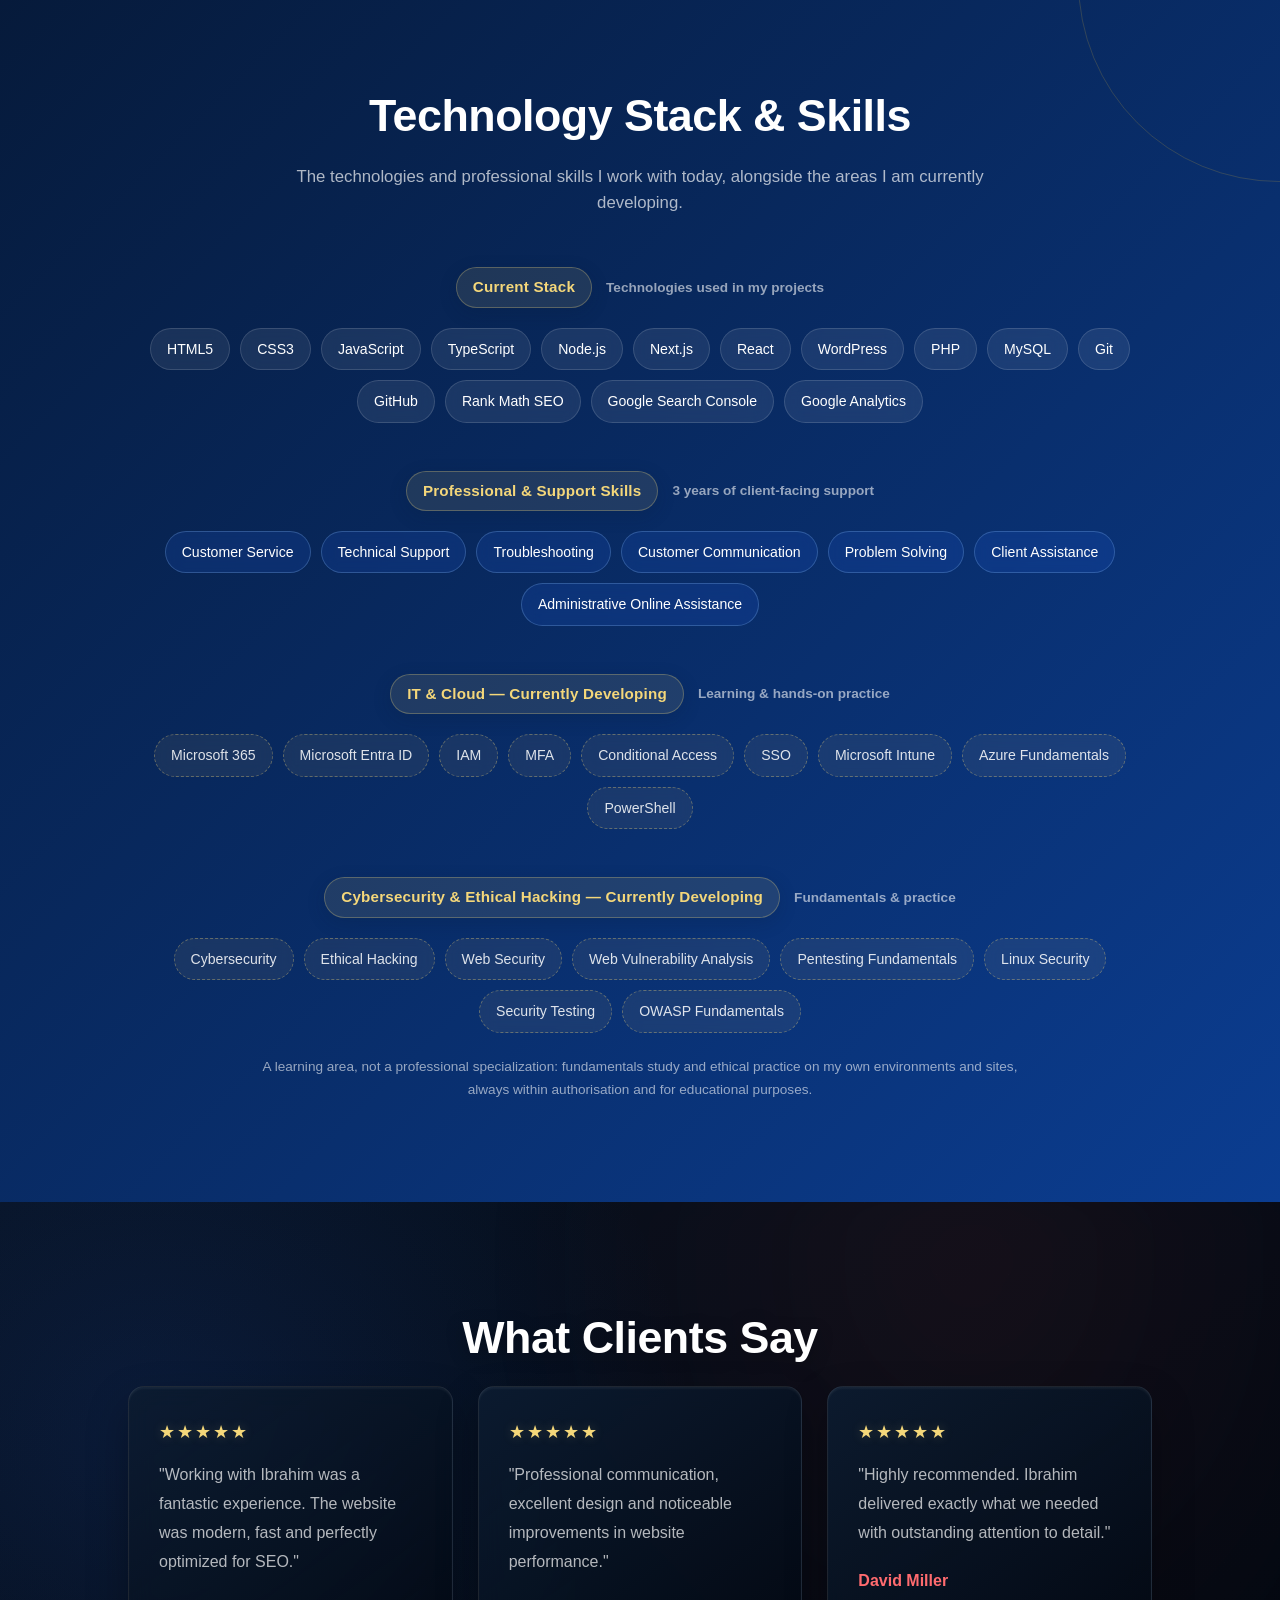
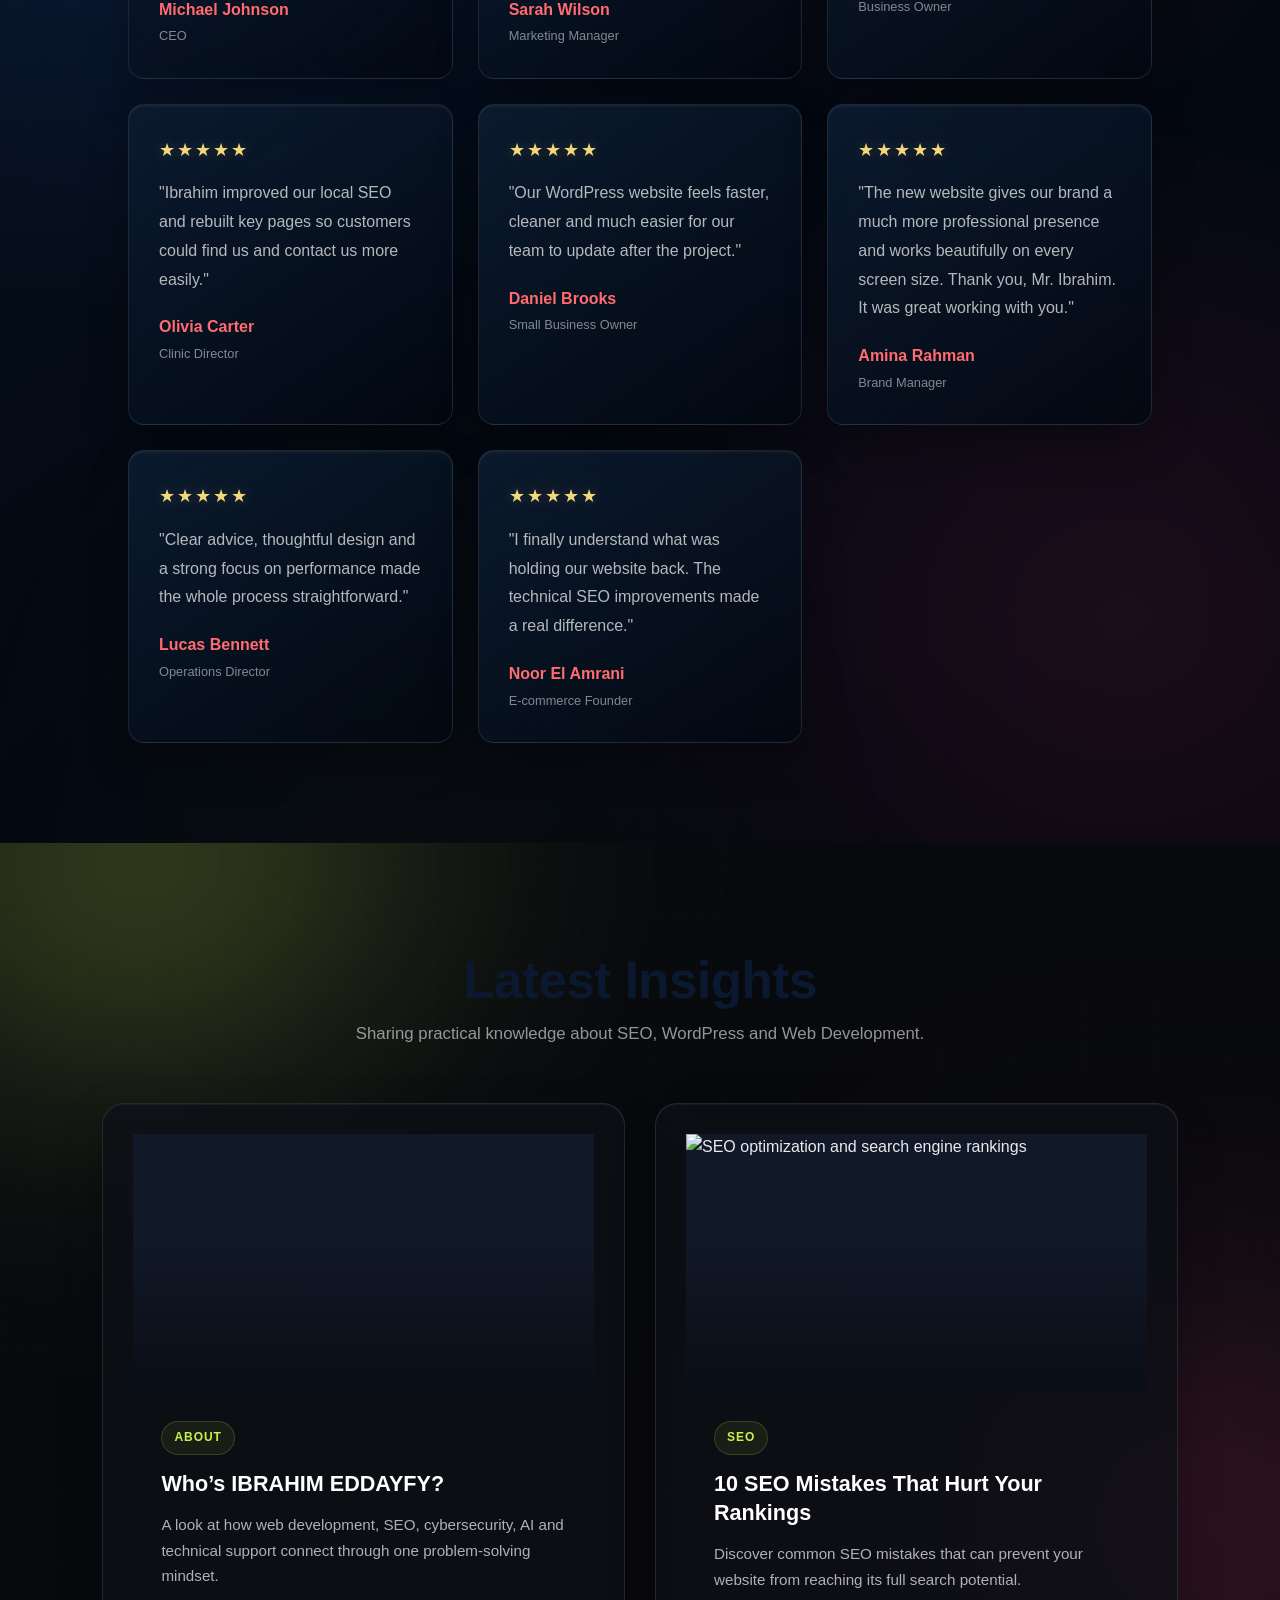
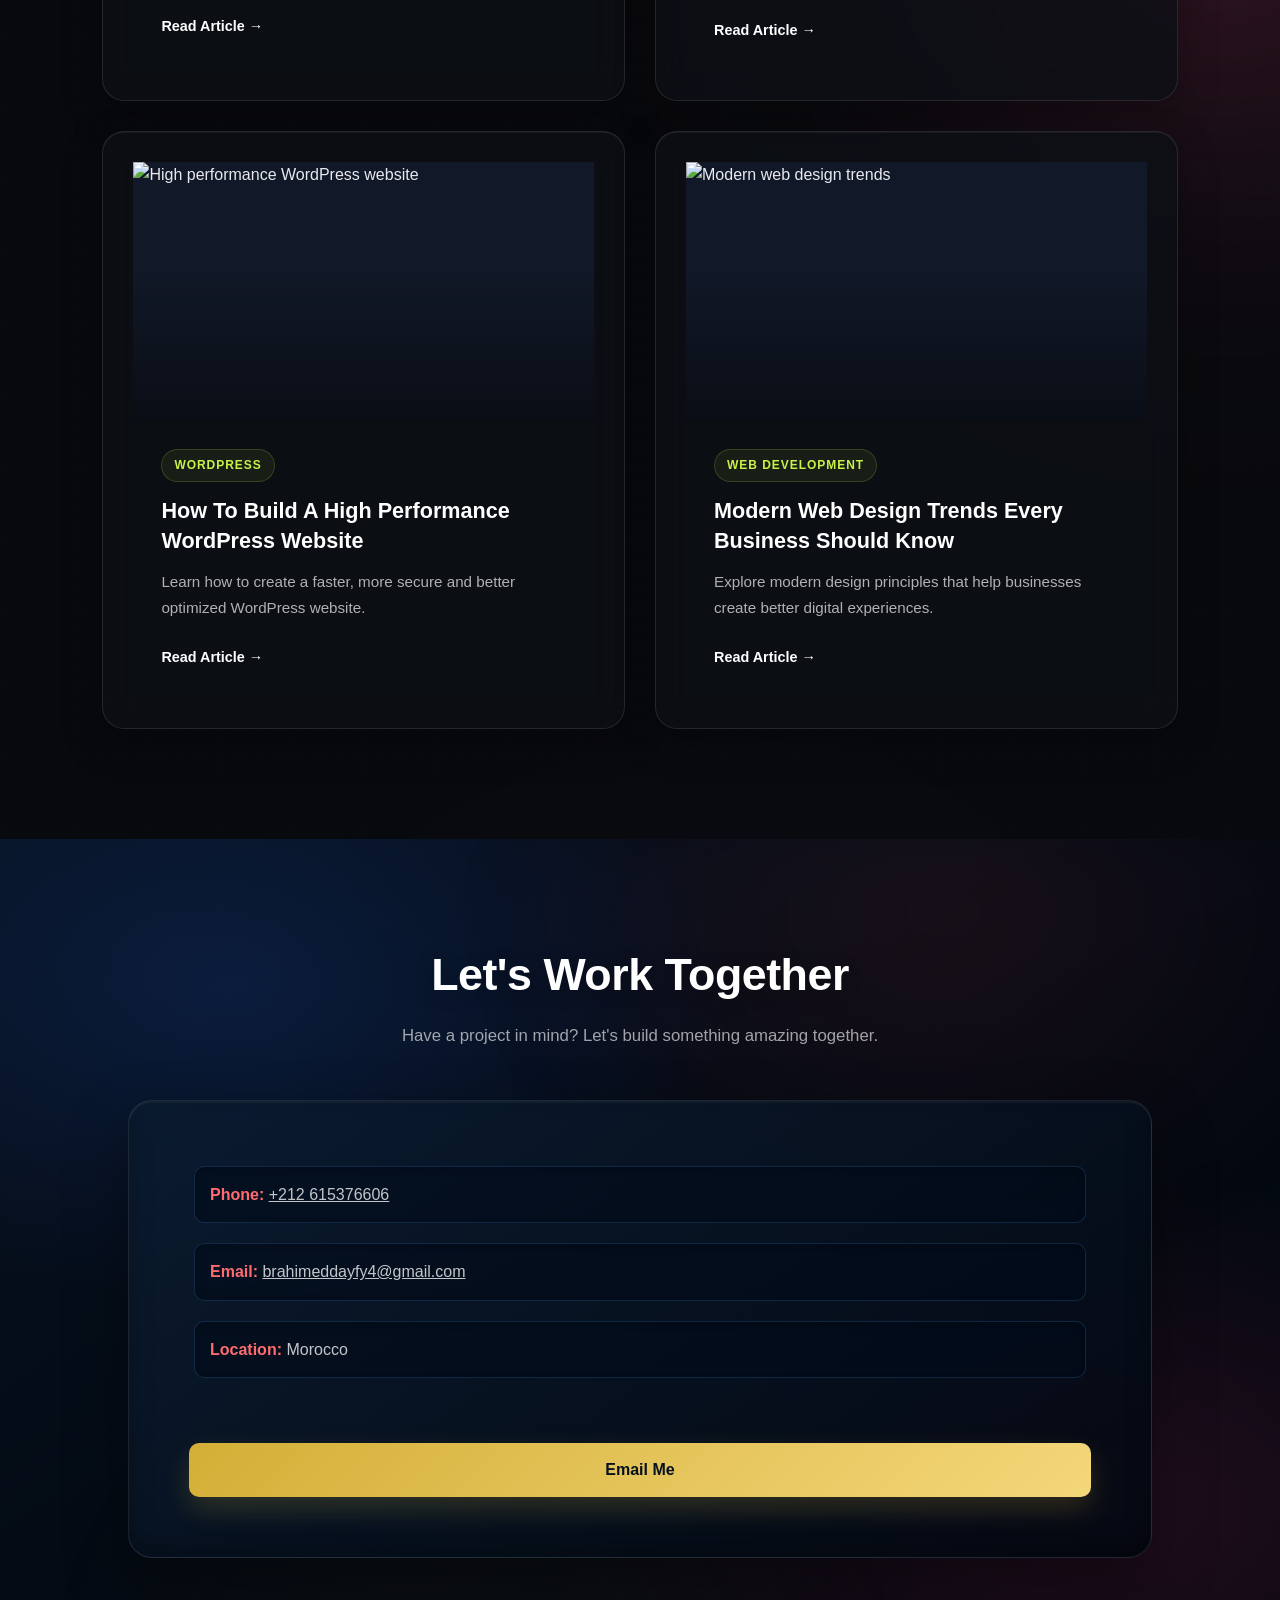
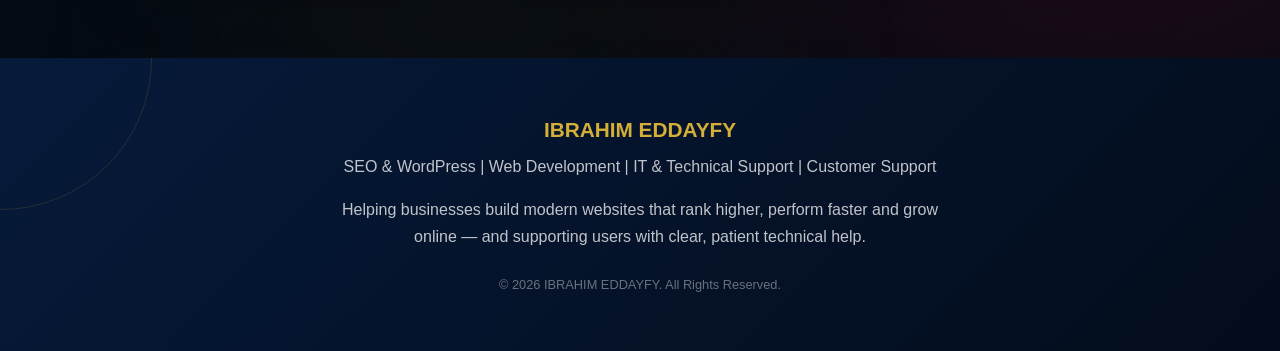
==== commit cf27ca6c: "seo: add lang attribute, Person schema, and mailto links" ====
--- a/index.html
+++ b/index.html
@@ -11,7 +11,7 @@
 
     <meta
         name="description"
-        content="Ibrahim Eddayfy is an SEO & WordPress specialist and web developer with 3 years of customer support and technical troubleshooting experience, currently developing IT, cloud identity and cybersecurity skills."
+        content="SEO & WordPress specialist in Morocco. I build fast, mobile-friendly websites that rank higher and turn visitors into clients."
     >
 
     <meta name="author" content="Ibrahim Eddayfy">
@@ -88,8 +88,15 @@
         "@context": "https://schema.org",
         "@type": "Person",
         "name": "Ibrahim Eddayfy",
-        "jobTitle": "SEO & WordPress Specialist | Web Developer | Technical Support",
-        "url": "https://IbrahimEddayfy.github.io/portfolio/"
+        "url": "https://ibrahimeddayfy.github.io/portfolio/",
+        "jobTitle": "SEO & WordPress Specialist",
+        "address": {
+            "@type": "PostalAddress",
+            "addressCountry": "MA"
+        },
+        "sameAs": [
+            "https://www.linkedin.com/in/brahim-eddayfy-webdev-seo-wp-cybersecurity/"
+        ]
     }
     </script>
 
@@ -331,7 +338,7 @@
                 <div class="hero-btns">
 
 <a
-                        href="https://mail.google.com/mail/?view=cm&fs=1&to=brahimeddayfy4@gmail.com"
+                        href="mailto:brahimeddayfy4@gmail.com"
                         target="_blank"
                         rel="noopener noreferrer"
                         class="btn-primary"
@@ -1436,7 +1443,7 @@
                 <div class="contact-cta">
 
 <a
-                        href="https://mail.google.com/mail/?view=cm&fs=1&to=brahimeddayfy4@gmail.com"
+                        href="mailto:brahimeddayfy4@gmail.com"
                         target="_blank"
                         rel="noopener noreferrer"
                         class="btn-primary"
